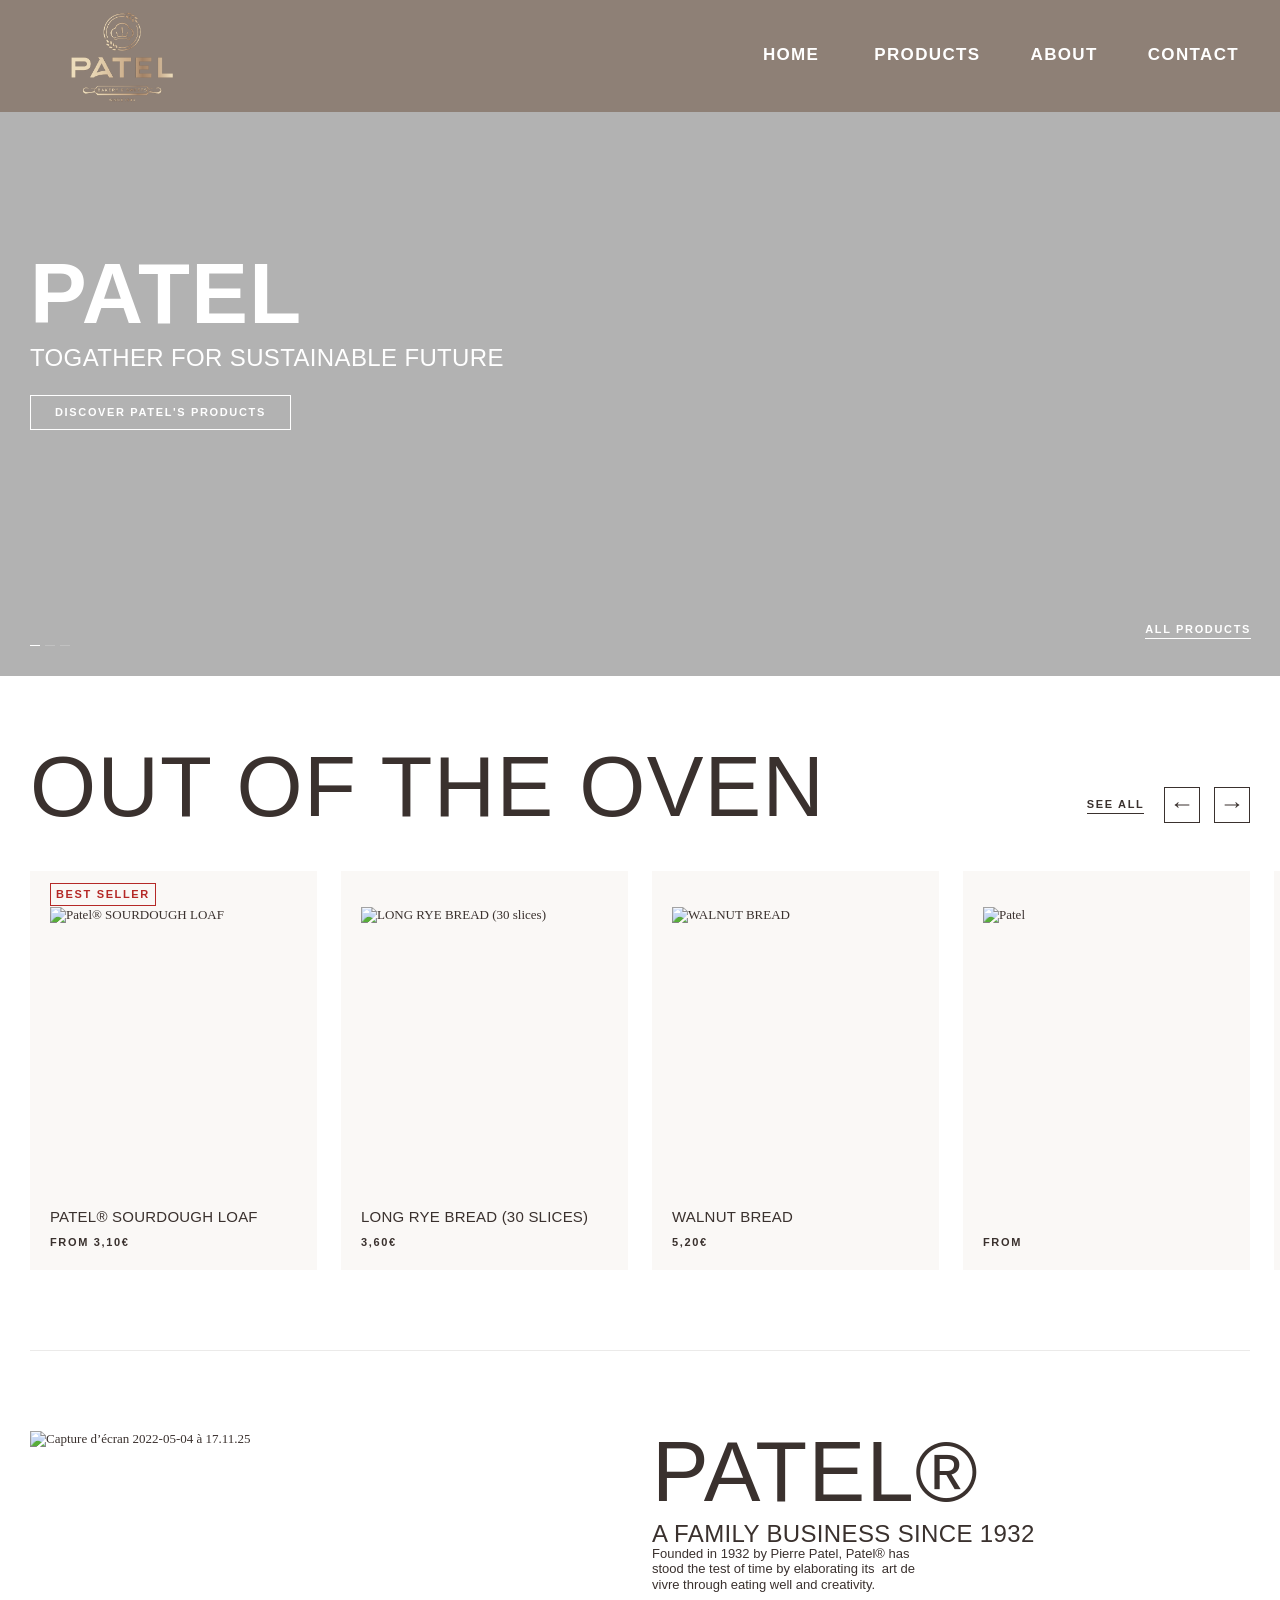
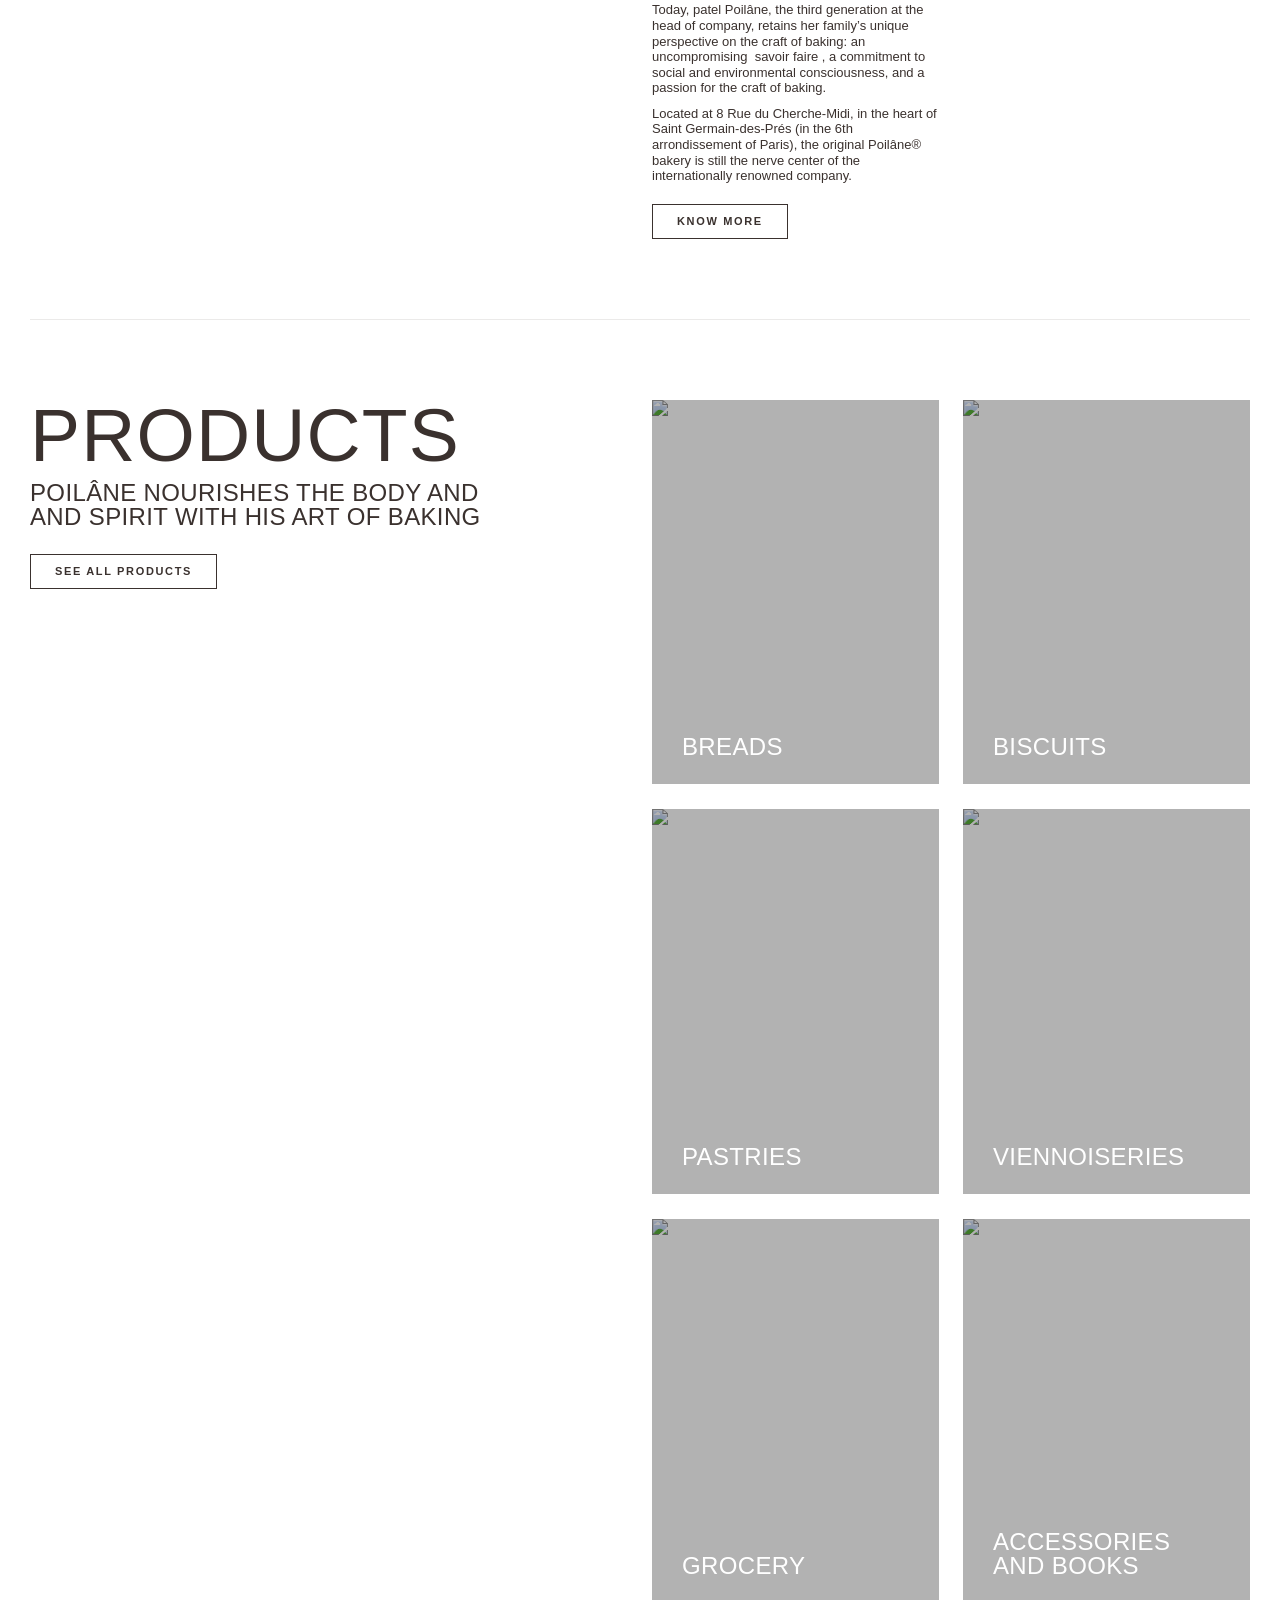
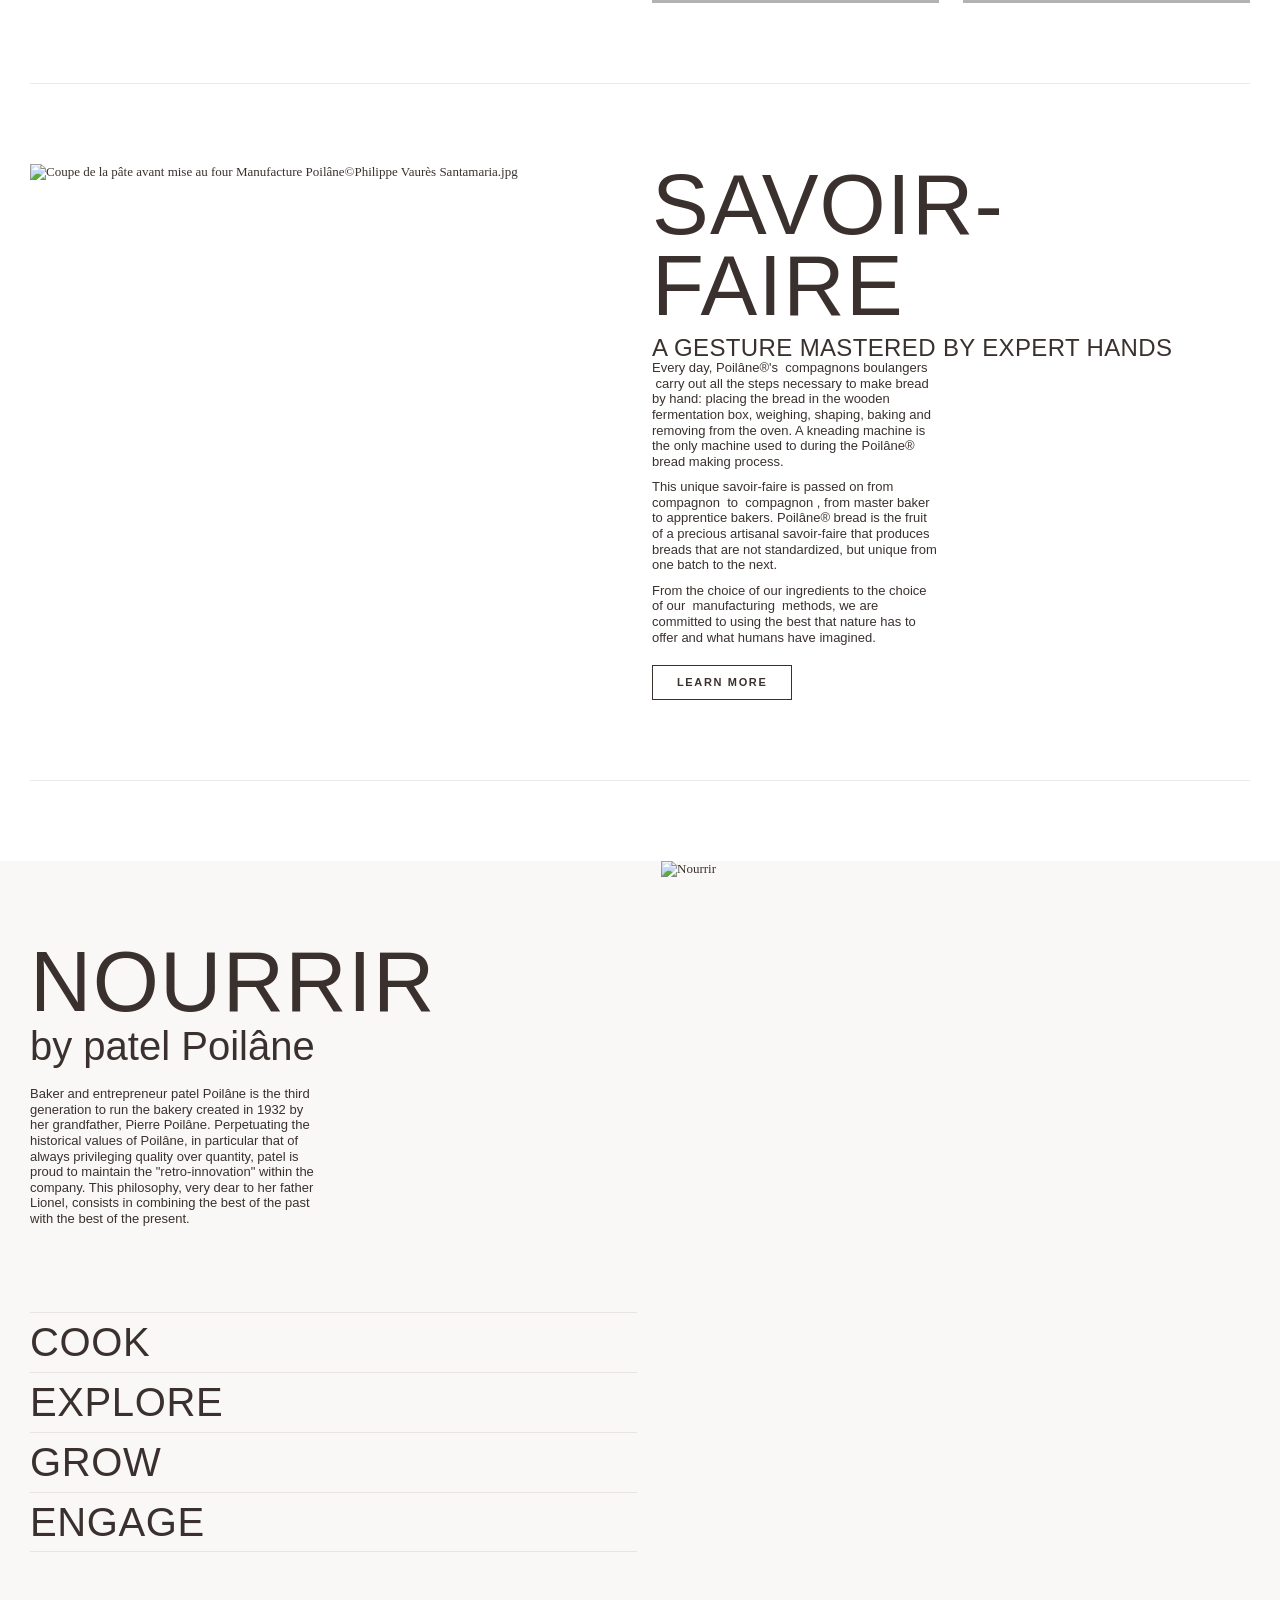
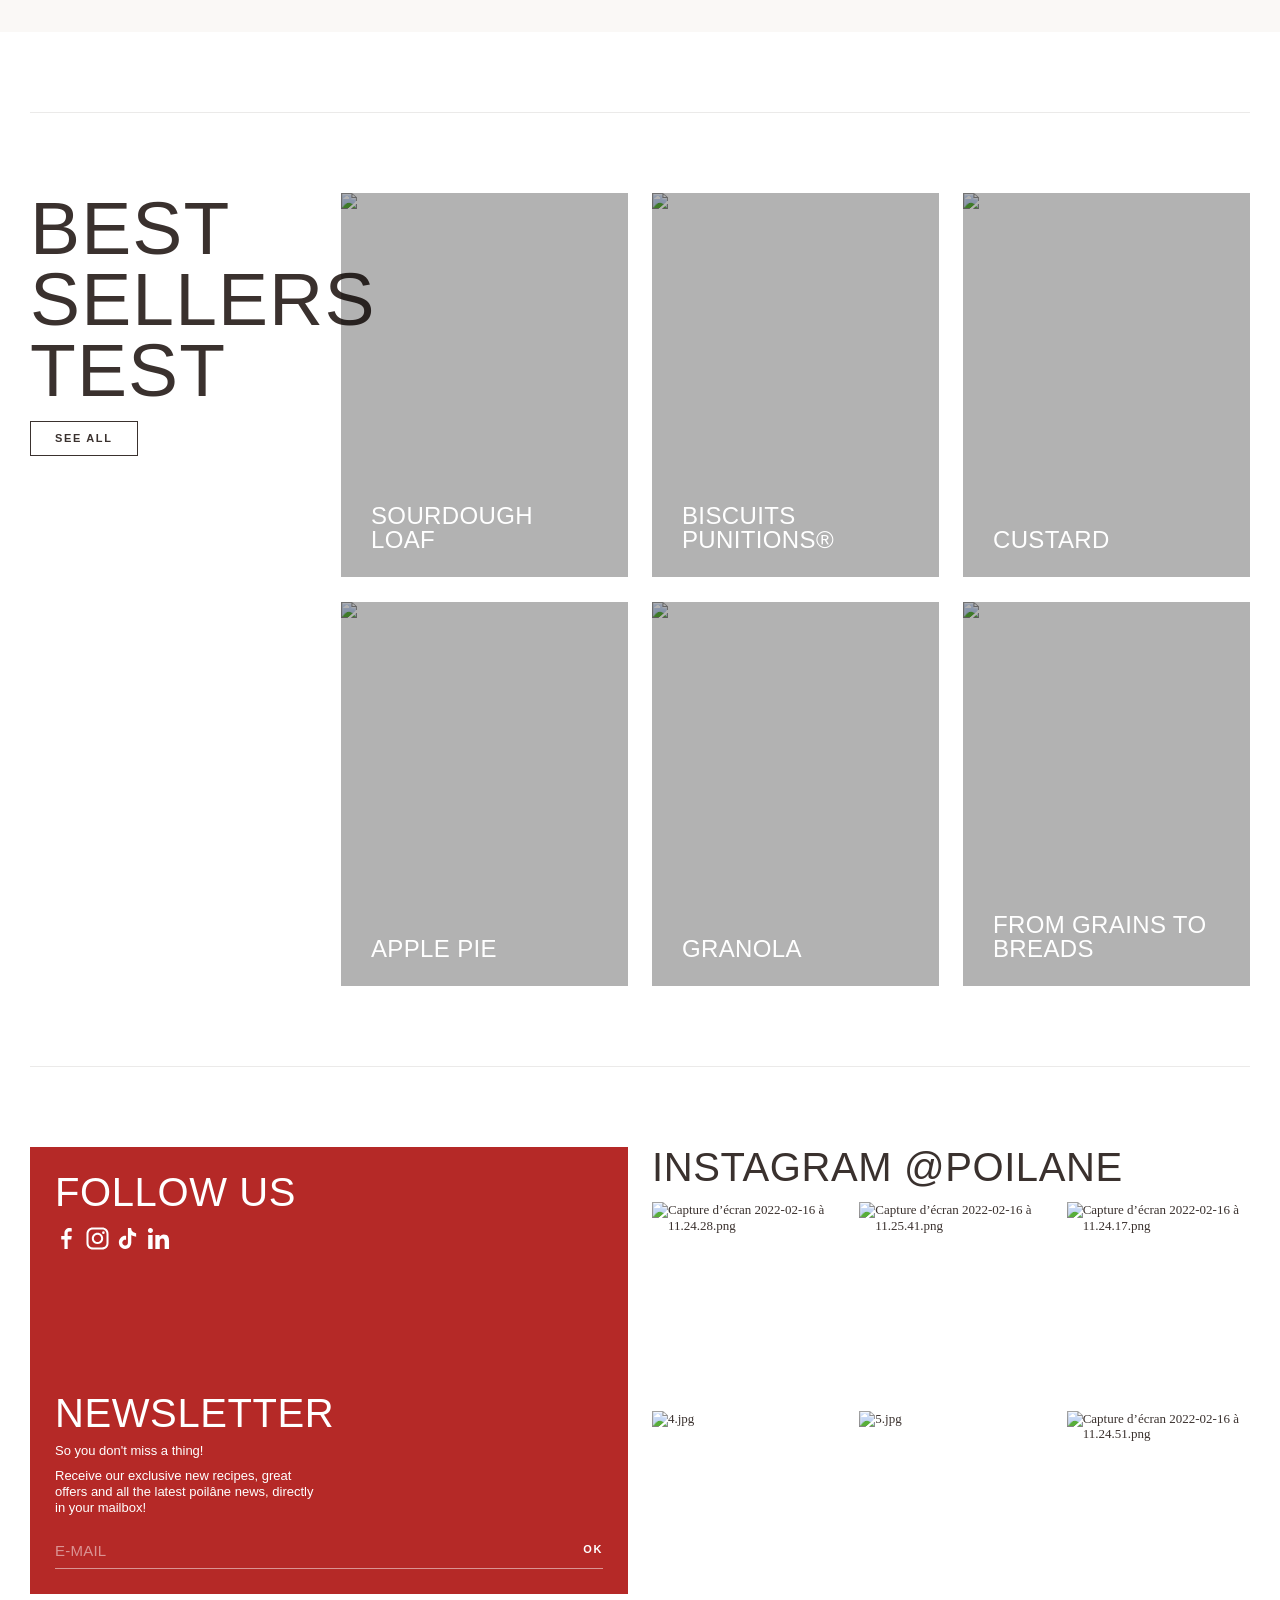
==== about.html @ 4c30ac98 "home page done" ====
<!doctype html>
<html class="no-js" lang="en">

<head>
    <meta charset="utf-8">
    <meta http-equiv="X-UA-Compatible" content="IE=edge">
    <!-- <meta name="viewport" content="width=device-width,initial-scale=1"> -->

    <link rel="icon" type="image/png"
        href="./assets/patel-favicon.png">


    <title>

        Sourdough bread artisan bakery Paris &ndash; patel</title>

    <!-- <meta name="description"
        content="Find all our sourdough breads in our patel artisan bakeries in Paris and London. Order online and have your bread delivered directly to your home."> -->



    <!-- <meta property="og:site_name" content="Poilâne"> -->
    <!-- <meta property="og:url" content="https://www.poilane.com/en"> -->
    <!-- <meta property="og:title" content="Sourdough bread artisan bakery Paris"> -->
    <!-- <meta property="og:type" content="website"> -->
    <!-- <meta property="og:description"
        content="Find all our sourdough breads in our Poilâne artisan bakeries in Paris and London. Order online and have your bread delivered directly to your home."> -->
    <!-- <meta name="twitter:card" content="summary_large_image"> -->
    <!-- <meta name="twitter:title" content="Sourdough bread artisan bakery Paris"> -->
    <!-- <meta name="twitter:description"
        content="Find all our sourdough breads in our Poilâne artisan bakeries in Paris and London. Order online and have your bread delivered directly to your home."> -->


    <script src="./cdn/shop/t/1/assets/global.js"
        defer="defer"></script>
    
    <!-- <meta name="facebook-domain-verification" content="grwms7bot8zxvbhrzqn1ilry46nimt"> -->
    <!-- <meta id="shopify-digital-wallet" name="shopify-digital-wallet" content="/61326229745/digital_wallets/dialog"> -->
    <script async="async" src="./checkouts/internal/preloads.js"></script>
    


    <style data-shopify>
        :root {
            --payment-terms-background-color: #FFFFFF;
            --page-width-margin: 0rem;
            --color-nav-fix: #ffffff;
        }
    </style>

    <link href="./cdn/shop/t/1/assets/base.css" rel="stylesheet"
        type="text/css" media="all" />
    <link rel="stylesheet"
        href="./cdn/shop/t/1/assets/component-predictive-search.css"
        media="print" onload="this.media='all'">
   

    <script src="./cdn/shop/t/1/assets/delay-scripts.js"></script>



    <script delay="./cdn/shop/t/1/assets/gtag-elevar.js"></script>
  


    <link rel="stylesheet" href="./cdn/shop/t/1/assets/theme.css">
   
</head>


<body class="template-index">
    <svg style="position: absolute; width: 0; height: 0; overflow: hidden" version="1.1"
        xmlns="http://www.w3.org/2000/svg" xmlns:xlink="http://www.w3.org/1999/xlink">

        <defs>
            {# logo #}
            <symbol id="icon-logo" viewBox="0 0 123 27.774">
                <path
                    d="M122.794 4.298c-.129-.321-.32-.613-.561-.859-.25-.252-.547-.451-.875-.586-.327-.134-.678-.202-1.031-.197-.364-.002-.724.068-1.061.207-.404.174-.76.446-1.036.791-.277.345-.465.754-.548 1.19-.084.436-.06.886.069 1.31.129.424.359.81.67 1.124.241.246.529.442.845.576.337.139.697.209 1.061.207.362.003.721-.068 1.056-.207.318-.134.607-.329.85-.576.241-.246.432-.538.561-.859.273-.679.273-1.44 0-2.121zm-.386 1.981c-.11.273-.272.521-.475.732-.202.214-.443.386-.71.505-.578.236-1.224.236-1.801 0-.269-.121-.511-.292-.716-.505-.2-.213-.36-.461-.47-.732-.227-.585-.227-1.234 0-1.819.11-.271.27-.52.47-.732.206-.211.448-.383.716-.505.287-.119.595-.179.905-.177v.01c.299-.005.596.051.872.167.277.116.526.287.734.505.203.211.365.46.475.732.234.583.234 1.235 0 1.819z" />
                <path
                    d="M121.048 5.445c.092-.042.177-.1.25-.172.076-.069.134-.156.17-.253.043-.114.063-.236.06-.359.008-.118-.01-.236-.051-.347-.042-.111-.106-.211-.189-.295-.22-.166-.492-.245-.766-.222h-1.165V6.93h.38l-.02-1.399h.64l.871 1.389h.445l-.921-1.389c.102-.017.201-.046.296-.086zm-.811-.227-.5.03V4.167h.695c.09-.008.18-.008.27 0 .083.011.163.039.235.081.068.043.125.102.166.172.046.079.069.171.065.263.007.109-.022.217-.08.308-.051.075-.125.132-.211.162-.094.037-.194.059-.295.066h-.345zM11.037 15.01c7.029 0 9.931-2.748 9.931-7.178S18.351.047 10.847.047c-2.021 0-4.073.111-6.074.111C3.172.158 1.296.123 0 .047v1.157c2.482.035 3.172.965 3.172 3.122v18.898c0 2.157-.67 3.081-3.172 3.122v1.157c3.077-.076 4.358-.116 5.578-.116 1.221 0 2.517.04 5.573.116v-1.157c-2.482-.04-3.172-.965-3.172-3.122v-8.33c.616.076 1.952.116 3.058.116zM7.965 1.355c.539-.115 1.09-.166 1.641-.152 4.968 0 6.379 4.163 6.379 7.017 0 3.743-2.066 5.319-5.503 5.319-.84-.011-1.678-.101-2.502-.268L7.965 1.355zM46.426 24.518V9.868c-2.142.996-4.383 1.759-6.684 2.278v1.233c.343-.131.704-.209 1.071-.232.996 0 1.261.475 1.261 1.516v9.871c0 1.233-.685 1.814-1.871 1.814h-.305v1.142c1.221-.035 3.167-.116 4.353-.116s3.132.081 4.353.116v-1.157h-.3c-1.187-.002-1.878-.583-1.878-1.815zM43.075 7.855c.488.204 1.025.257 1.542.152.518-.104.993-.361 1.367-.738.373-.377.628-.857.731-1.38.103-.523.051-1.065-.151-1.557-.202-.493-.543-.914-.982-1.211-.439-.297-.954-.456-1.482-.457v.005c-.352-.003-.701.065-1.026.2-.326.135-.622.333-.871.584s-.446.549-.58.878c-.134.329-.202.681-.2 1.036.001.533.158 1.054.452 1.497.294.442.712.787 1.2.991zM57.055 24.531V0c-2.151.839-4.396 1.409-6.684 1.697v1.152c.349-.096.709-.147 1.071-.152.991 0 1.261.465 1.261 1.581V24.53c0 1.233-.69 1.814-1.876 1.814h-.305v1.157c1.226-.035 3.177-.116 4.358-.116 1.181 0 3.132.081 4.353.116v-1.157h-.305c-1.187.001-1.873-.58-1.873-1.813zM97.357 24.613v-9.654c0-3.627-2.076-5.092-4.578-5.092-1.836 0-3.897.889-6.724 3.203V9.867c-2.142.995-4.383 1.758-6.684 2.278v1.233c.343-.131.704-.209 1.071-.232.991 0 1.261.475 1.261 1.516v9.871c0 1.233-.69 1.813-1.876 1.813h-.305v1.172c1.226-.035 3.177-.116 4.358-.116 1.181 0 3.132.081 4.353.116v-1.157h-.305c-1.186 0-1.871-.581-1.871-1.814V14.252c1.486-1.308 2.862-1.814 4.163-1.814 1.181 0 2.787.333 2.787 3.031v8.35c0 2.218-.56 2.526-2.562 2.526v1.157c1.126-.035 3.297-.116 4.628-.116s3.512.081 4.618.116v-1.157c-1.453.001-2.334-.348-2.334-1.732zM109.761 9.852c-4.507 0-9.05 2.819-9.05 9.336 0 4.496 2.827 8.588 9.05 8.588 2.637 0 4.813-.465 6.76-1.778l-.211-3.031c-1.566 2.506-3.247 3.314-4.968 3.314-2.481 0-5.918-2.39-5.958-8.057h11.252c0-6.483-3.933-8.372-6.875-8.372zm-4.352 7.239c.04-3.132.5-6.062 3.477-6.062 2.712 0 3.132 2.4 3.132 6.062h-6.609zM69.453 5.595c1.536 1.359 3.328 2.39 5.268 3.031l.535-1.01c-2.061-1.349-2.942-2.854-3.892-5.092-.65.076-1.456.157-1.911.157-.455 0-1.301-.081-1.951-.157-.956 2.238-1.831 3.743-3.857 5.092l.5 1.01c1.947-.654 3.749-1.684 5.308-3.031zM75.792 24.53V15.124c.019-.688-.1-1.372-.349-2.012-.25-.64-.625-1.223-1.103-1.713s-1.049-.878-1.679-1.14c-.63-.262-1.306-.392-1.987-.384-3.857 0-8.82 2.122-8.82 5.092-.016.722.198 1.43.61 2.021l4.278-1.738c-.291-.563-.473-1.177-.535-1.809 0-1.546 1.146-1.93 2.251-1.93 1.416 0 2.977.808 2.977 3.031v3.587c-6.869.849-9.966 2.394-9.966 5.749 0 1.787 1.794 3.692 3.884 3.896h.785c1.991-.19 3.899-.905 5.526-2.087l.085-.035.47 1.798h1.396c1.186 0 3.132.081 4.353.116V26.41l-.305-.066c-1.185 0-1.871-.581-1.871-1.814zm-7.024 1.006c-1.646 0-2.642-1.081-2.642-2.814s2.001-3.284 5.308-3.627v4.162c0 .541.045 1.122.08 1.47-.808.554-1.769.837-2.746.809zM29.005 9.875c-4.503 0-9.055 2.819-9.055 9.336 0 3.896 2.681 8.312 8.536 8.564h1.058c5.425-.25 8.512-4.212 8.512-8.564-.001-6.517-4.543-9.336-9.051-9.336zm0 16.671c-3.392 0-4.343-3.571-4.343-7.84s.951-7.613 4.343-7.613 4.338 3.344 4.338 7.613c-.001 4.268-.951 7.84-4.338 7.84z" />
            </symbol>
            {# UI #}
            <symbol id="icon-caret-down" viewBox="0 0 24 24">
                <title>Caret Down</title>
                <path d="M12.612 17.849 23 6.802 21.776 5.5 12 15.896 2.224 5.5 1 6.802l10.388 11.047.612.651z" />
            </symbol>
            <symbol id="icon-caret-right" viewBox="0 0 13.714 24">
                <title>Caret Right</title>
                <path d="M12.357 11.388 1.969 1 .745 2.224 10.521 12 .745 21.776 1.969 23l10.388-10.388.612-.612z" />
            </symbol>
            <symbol id="icon-caret-left" viewBox="0 0 13.714 24">
                <title>Caret Left</title>
                <path
                    d="M12.857 2.224 11.655 1 1.458 11.388.857 12l.601.612.601-.612-.601.612L11.655 23l1.202-1.224L3.261 12z" />
            </symbol>
            <symbol id="icon-plus" viewBox="0 0 24 24">
                <title>Plus</title>
                <path d="M13.5 10.5V1h-3v9.5H1v3h9.5V23h3v-9.5H23v-3z"></path>
            </symbol>
            <symbol id="icon-cross" viewBox="0 0 24 24">
                <title>Cross</title>
                <path
                    d="M22.45 2.64L20.71 1 12 10.25 3.3 1 1.54 2.64l8.8 9.36-8.8 9.36L3.29 23 12 13.75 20.7 23l1.75-1.64-8.8-9.36z">
                </path>
            </symbol>
            <symbol id="icon-arrow-left" viewBox="0 0 24 10">
                <title>Arrow left</title>
                <path
                    d="M5.048 5.717c.69.756 1.41 1.85 2.16 3.283H5.901C4.364 7.333 2.73 6.1 1 5.3v-.6C2.73 3.9 4.364 2.667 5.901 1h1.307c-.75 1.433-1.47 2.528-2.16 3.283H23v1.433H5.048z" />
            </symbol>
            <symbol id="icon-arrow-right" viewBox="0 0 24 10">
                <title>Arrow right</title>
                <path
                    d="M18.952 4.283c-.69-.756-1.41-1.85-2.16-3.283h1.30C19.636 2.667 21.27 3.9 23 4.7v.6c-1.73.8-3.364 2.033-4.901 3.7h-1.307c.75-1.433 1.47-2.528 2.16-3.283H1V4.283h17.952z" />
            </symbol>

            {# Media #}
            <symbol id="icon-play" viewBox="0 0 24 24">
                <title>Play</title>
                <path d="M2.5 1l19 11-19 11V1z" />
            </symbol>
            <symbol id="icon-pause" viewBox="0 0 24 24">
                <title>pause</title>
                <path d="M15.7 1h3.6v22h-3.6V1zm-11 0h3.6v22H4.7V1z" />
            </symbol>

            {# Socials #}
            <symbol id="icon-facebook" viewBox="0 0 13 24">
                <title>facebook</title>
                <path fill-rule="evenodd" clip-rule="evenodd"
                    d="M4.36 23V12.921H1V9.278h3.364V6.475c-.008-.746.123-1.486.385-2.174.262-.687.649-1.307 1.138-1.82.488-.513 1.067-.909 1.7-1.161.633-.253 1.306-.357 1.976-.307.802-.006 1.602.063 2.394.205v3.471H9.568c-.247-.06-.503-.05-.746.029-.243.078-.464.222-.644.419-.18.197-.313.44-.387.709-.075.268-.088.552-.038.827v2.605H12l-.554 3.643H7.749V23H4.356h.004z" />
            </symbol>
            <symbol id="icon-instagram" viewBox="0 0 24 24">
                <title>Instagram</title>
                <path
                    d="M12 6.018c-3.263 0-5.917 2.654-5.917 5.917S8.737 17.852 12 17.852s5.917-2.654 5.917-5.917S15.263 6.018 12 6.018zm0 9.717c-2.095 0-3.8-1.705-3.8-3.8s1.705-3.8 3.8-3.8 3.8 1.705 3.8 3.8-1.705 3.8-3.8 3.8z" />
                <circle cx="18.14" cy="5.873" r="1.344" />
                <path
                    d="M21.646 2.383C20.423 1.151 18.739.5 16.776.5H7.224C3.202.5.5 3.202.5 7.224v9.498c0 2.011.67 3.723 1.936 4.953C3.666 22.869 5.34 23.5 7.277 23.5h9.445c1.974 0 3.663-.629 4.882-1.82 1.24-1.211 1.895-2.907 1.895-4.904V7.224c.001-1.945-.64-3.619-1.853-4.841zm-.263 14.393c0 1.414-.435 2.586-1.257 3.389-.816.797-1.993 1.218-3.403 1.218H7.277c-1.376 0-2.54-.424-3.367-1.227-.846-.821-1.294-2.009-1.294-3.434V7.224c0-1.404.429-2.573 1.24-3.379.808-.803 1.972-1.228 3.367-1.228h9.551c1.387 0 2.551.435 3.367 1.257.811.817 1.24 1.976 1.24 3.35v9.552z" />
            </symbol>
            <symbol id="icon-linkedin" viewBox="0 0 24 24">
                <title>Linkedin</title>
                <path fill-rule="evenodd" clip-rule="evenodd"
                    d="M5.849 22.983H1.252V8.292H5.85v14.691zM3.551 6.282c-.514-.012-1.012-.177-1.433-.474-.421-.298-.747-.715-.935-1.2-.189-.485-.233-1.015-.126-1.525.107-.51.36-.976.726-1.341.367-.365.832-.611 1.336-.709.504-.098 1.026-.042 1.499.16.473.202.877.541 1.161.975.284.434.436.944.436 1.465-.004.352-.076.699-.212 1.022-.136.323-.333.615-.581.861-.247.245-.54.439-.861.569-.321.13-.665.195-1.01.19v.007zM23 22.983h-4.58v-7.145c0-1.703-.037-3.891-2.372-3.891-2.39 0-2.755 1.853-2.755 3.773v7.267H8.714V8.296h4.397v2.005h.055c.45-.753 1.09-1.37 1.853-1.787.764-.417 1.623-.619 2.489-.585 4.634 0 5.492 3.043 5.492 6.999v8.059-.004z" />
            </symbol>
            <symbol id="icon-tiktok" viewBox="0 0 20 24">
                <title>tiktok</title>
                <path
                    d="M10.453 1.002c1.133-.017 2.254-.004 3.379-.017.069 1.405.542 2.832 1.509 3.824.968 1.018 2.332 1.482 3.659 1.641v3.691c-1.246-.043-2.497-.318-3.626-.889-.494-.236-.951-.541-1.4-.851-.004 2.677.012 5.354-.016 8.022-.069 1.28-.465 2.557-1.17 3.614-1.129 1.757-3.088 2.905-5.103 2.939-1.234.073-2.468-.284-3.521-.941-1.74-1.091-2.966-3.094-3.144-5.238-.02-.46-.028-.915-.012-1.362.161-1.765.961-3.394 2.23-4.546 1.429-1.324 3.432-1.951 5.31-1.581.016 1.358-.032 2.716-.032 4.073-.858-.292-1.857-.211-2.606.339-.547.383-.961.946-1.178 1.603-.178.464-.125.98-.117 1.474.206 1.504 1.566 2.767 3.023 2.634.963-.013 1.89-.606 2.392-1.474.162-.305.344-.614.356-.975.085-1.641.053-3.274.061-4.911-.002-3.7-.018-7.382.006-11.069z" />
            </symbol>
            <symbol id="icon-estampille" viewBox="0 0 186 187" style="max-width: 150px">
                <title>Estampille</title>
                <path fill="#BC2F2C"
                    d="m2.793 117.476-.977-4.755c-.419-1.818.279-3.217 1.955-3.497 1.117-.279 1.815.28 2.234.84 0-.979.698-2.238 2.234-2.518 1.676-.279 3.072.839 3.491 2.937l.977 5.035-9.914 1.958zm3.073-5.175c-.14-.839-.698-1.258-1.396-1.119-.698.14-.977.7-.838 1.539l.559 2.377 2.234-.419-.559-2.378zm4.328-1.119c-.14-.979-.838-1.538-1.676-1.398-.838.14-1.257.839-.977 1.958l.559 2.657 2.653-.559-.559-2.658zM5.446 101.672C2.514 101.811 0 99.574 0 96.497s2.234-5.314 5.167-5.454c2.932 0 5.306 2.098 5.446 5.174.139 3.217-2.235 5.455-5.167 5.455zm-.14-8.391c-1.955 0-3.351 1.398-3.351 3.216 0 1.818 1.536 3.077 3.351 3.077 1.955 0 3.351-1.398 3.351-3.216.001-1.819-1.535-3.077-3.351-3.077zM6.562 84.47l-5.865-.979.419-2.098 5.865 1.119c1.676.28 2.653-.559 2.793-1.818.279-1.259-.419-2.378-2.095-2.657l-5.865-1.119.419-2.098 5.865.979c2.932.559 4.189 2.657 3.77 5.174-.418 2.378-2.373 4.056-5.306 3.497zM4.189 67.266l.698-1.958 7.959 2.657 1.676-4.895 1.815.559-2.374 6.993-9.774-3.356zM11.031 50.627l.977-1.818 11.171.979-1.117 1.958-2.514-.14-2.095 3.776 1.536 1.958-1.117 1.958-6.841-8.671zm6.703.699-3.77-.42 2.374 3.077 1.396-2.657zM18.293 39.02l1.117-1.398h8.239l-5.027-4.056 1.257-1.538 7.959 6.293-1.117 1.399h-8.378l5.167 4.056-1.257 1.678-7.96-6.434zM32.536 30.067c-2.095-2.377-1.676-5.594.698-7.692.977-.839 1.815-1.259 2.793-1.398l1.396 1.538c-1.117.14-2.095.559-2.793 1.259-1.536 1.399-1.815 3.356-.419 4.895 1.396 1.538 3.351 1.538 4.748.28.559-.559.978-1.119 1.117-1.818l-2.374-2.517 1.536-1.399 2.932 3.356c0 1.119-.698 2.797-2.095 3.916-2.233 2.097-5.444 1.957-7.539-.42zM42.869 15.384l6.424-3.916.977 1.678-4.608 2.797.978 1.678 3.77-2.238.978 1.538-3.77 2.238 1.396 2.238 4.748-2.937.977 1.678-6.563 4.056-5.307-8.81zM55.996 8.111l4.468-1.818c1.955-.699 3.77 0 4.329 1.678.559 1.259.14 2.517-.978 3.356l4.608 2.937-2.234.839-4.329-2.797-1.676.699 1.536 3.916-1.955.839-3.769-9.649zm5.865 2.377c.977-.42 1.257-.979.977-1.678-.279-.699-.977-.979-1.815-.559l-2.374.839.977 2.377 2.235-.979zM71.355 2.798l2.095-.559 2.513 9.929-2.095.559-2.513-9.929zM81.131.839 88.532 0l.14 1.818-5.306.559.279 1.958 4.329-.42.14 1.818-4.329.559.279 2.657 5.446-.559.14 1.818-7.541.839L81.131.839zM105.01.281l4.468.699c2.234.28 3.352 1.818 3.072 3.636-.279 1.818-1.815 2.657-3.91 2.377l-2.374-.28-.558 4.056-2.095-.28L105.01.281zm3.63 4.895c.978.14 1.676-.14 1.816-.979.139-.839-.419-1.398-1.397-1.538l-2.234-.28-.419 2.517 2.234.28zM118.274 7.832c.978-2.797 3.771-4.335 6.703-3.356 2.932.979 4.329 3.916 3.351 6.713-.977 2.797-3.77 4.335-6.702 3.356-2.933-.98-4.189-3.916-3.352-6.713zm8.099 2.657c.559-1.818-.279-3.636-1.955-4.195-1.675-.559-3.491.42-4.049 2.238-.559 1.818.279 3.636 1.955 4.195 1.676.559 3.351-.42 4.049-2.238zM136.847 9.512l1.816.979-4.469 9.09-1.815-.979 4.468-9.09zM145.505 14.266l1.675 1.119-4.608 6.992 4.329 2.937-1.117 1.538-6.005-4.056 5.726-8.53zM159.888 25.172l1.396 1.398-3.91 10.489-1.675-1.538.838-2.377-3.072-2.937-2.374.979-1.536-1.538 10.333-4.476zm-2.514 6.293 1.397-3.636-3.491 1.538 2.094 2.098zm4.469-8.391 1.396 1.399-.139 2.797-1.257-1.259v-1.538l-1.396.14-1.257-1.259 2.653-.28zM169.103 35.102l1.117 1.398-2.234 7.971 5.306-3.916 1.257 1.678-8.239 6.014-.977-1.398 2.234-8.111-5.306 3.916-1.257-1.678 8.099-5.874zM178.6 49.367l3.351 6.713-1.675.839-2.374-4.895-1.816.839 1.955 3.916-1.675.839-1.955-3.916-2.374 1.119 2.513 5.035-1.675.839-3.352-6.853 9.077-4.475zM24.716 140.688l1.676 2.377c.838 1.259.698 2.377-.279 3.077-.977.699-2.234.419-3.072-.839l-.838-1.259-2.234 1.538-.838-1.119 5.585-3.775zm-.837 4.055c.419.56.838.699 1.257.42.419-.28.419-.839.14-1.399l-.838-1.258-1.396.978.837 1.259zM30.861 148.941l.838.979-3.351 6.713-.978-1.119.698-1.538-1.815-2.238-1.676.56-.978-1.119 7.262-2.238zm-2.095 3.916 1.117-2.237-2.374.839 1.257 1.398zM36.027 154.535l.978.979-4.748 4.895-.978-.979 4.748-4.895zM39.797 158.168l.978.699v5.594l2.793-3.356 1.117.839-4.329 5.314-.838-.699v-5.594l-2.793 3.356-1.117-.839 4.189-5.314zM43.848 169.22l.838-1.259c.14.699.838 1.678 1.676 2.098.559.42 1.257.559 1.536 0 .279-.559-.14-.979-.698-1.678-.838-.979-1.536-1.818-.838-2.937.698-.979 1.815-1.119 3.212-.28.698.56 1.257 1.119 1.536 1.678l-.698 1.119c-.279-.559-.838-1.258-1.536-1.678s-1.117-.42-1.396 0c-.279.42.279.839.838 1.678.698.839 1.396 1.818.698 2.937-.698 1.119-2.095 1.119-3.351.28-.84-.42-1.538-1.259-1.817-1.958zM57.672 174.113l2.793 1.259-.558 1.119-2.793-1.259.558-1.119zM70.239 175.23l3.072.84c1.117.279 1.815 1.118 1.536 2.237-.14.699-.698.979-1.117 1.119.559.28 1.117 1.119.838 2.098-.279 1.118-1.396 1.678-2.793 1.258l-3.351-.979 1.815-6.573zm1.536 6.294c.698.14 1.117 0 1.257-.56.14-.559-.14-.979-.838-1.118l-1.676-.42-.419 1.678 1.676.42zm.698-2.937c.559.14.978 0 1.117-.42.14-.419-.14-.839-.698-.979l-1.536-.419-.419 1.398 1.536.42zM79.315 177.609l1.396.28-1.257 6.713-1.396-.28 1.257-6.713zM83.645 184.46l.14-1.398c.419.559 1.536 1.119 2.374 1.119.698 0 1.396-.14 1.396-.7 0-.559-.558-.699-1.396-1.118-1.117-.42-2.234-.979-2.095-2.238.14-1.259 1.117-1.818 2.793-1.678.838.14 1.676.419 2.095.839l-.14 1.398c-.559-.419-1.257-.839-2.095-.839-.838-.14-1.117.14-1.257.56 0 .559.698.699 1.536.979 1.117.419 2.095.979 1.955 2.377-.14 1.259-1.396 1.958-2.932 1.818-.978-.14-1.816-.559-2.374-1.119zM92.58 182.504c0-2.098 1.536-3.496 3.631-3.496.698 0 1.257.14 1.815.419v1.399c-.559-.28-.978-.56-1.815-.56-1.257 0-2.234.979-2.234 2.238s.977 2.238 2.374 2.238c.698 0 1.257-.14 1.815-.56v1.399c-.559.279-1.257.559-1.955.559-1.955-.14-3.631-1.678-3.631-3.636zM102.077 182.783l-.419-3.916 1.397-.14.419 3.916c.139 1.119.837 1.539 1.675 1.399.838-.14 1.397-.7 1.397-1.818l-.419-3.916 1.396-.14.419 3.916c.279 1.958-.977 3.076-2.514 3.356-1.815.14-3.211-.699-3.351-2.657zM111.014 177.467l1.396-.279 1.396 6.712-1.396.28-1.396-6.713zM121.207 174.812l.279 1.259-2.095.56 1.536 5.314-1.396.419-1.536-5.314-2.095.559-.279-1.258 5.586-1.539zM126.373 179.706l-.559-1.399c.698.28 1.816.28 2.653-.139.699-.28 1.118-.7.978-1.259-.279-.559-.838-.42-1.815-.28-1.257.14-2.374.14-2.933-1.119-.419-1.118.14-2.237 1.676-2.797.838-.279 1.675-.419 2.234-.279l.559 1.258c-.699-.139-1.536-.139-2.235.28-.837.28-.977.699-.837 1.119.139.419.837.28 1.815.14 1.117-.14 2.374 0 2.793 1.119.558 1.258-.28 2.377-1.676 2.936-.838.42-1.815.56-2.653.42zM138.383 171.034l2.513-1.538.559 1.119-2.514 1.538-.558-1.119zM146.621 161.525l2.234-1.818c1.117-.979 2.374-.839 3.072.14.699.979.559 2.098-.558 3.077l-1.257.979 1.676 2.097-1.117.839-4.05-5.314zm4.05.42c.558-.42.698-.979.279-1.399-.419-.419-.838-.419-1.396 0l-1.118.979 1.118 1.259 1.117-.839zM152.906 153.276l.978-.979 1.815.14-.838.839h-.977l.139.979-.837.839-.28-1.818zm1.397 1.398.977-.979 6.842 2.797-.977 1.119-1.536-.699-1.955 2.098.698 1.538-.977.979-3.072-6.853zm4.049 1.679-2.374-.979.978 2.377 1.396-1.398zM162.121 145.863l.977.839-1.396 1.679 4.329 3.496-.838 1.119-4.329-3.497-1.396 1.679-.978-.84 3.631-4.475zM164.076 143.068l.838-1.119 5.586 3.776-.838 1.119-5.586-3.776zM172.176 141.946l-1.257-.7c.698-.279 1.536-.979 2.095-1.678.279-.559.419-1.258 0-1.538-.559-.28-.978.14-1.536.839-.838.839-1.676 1.678-2.933.979-1.117-.56-1.256-1.818-.418-3.217.418-.839 1.117-1.258 1.536-1.678l1.117.699c-.559.28-1.257.839-1.676 1.539-.419.699-.279 1.119 0 1.398.419.28.838-.279 1.536-.979.838-.839 1.815-1.398 2.932-.839 1.118.699 1.257 2.098.559 3.357-.559.839-1.257 1.538-1.955 1.818zM176.505 133.975l-1.396-.56c.698-.28 1.396-1.119 1.815-1.958.28-.559.28-1.258-.139-1.538-.559-.28-.838.28-1.536.979-.838.979-1.536 1.818-2.793 1.258-1.117-.559-1.397-1.678-.698-3.076.419-.839.977-1.399 1.396-1.818l1.257.559a5.049 5.049 0 0 0-1.536 1.818c-.28.699-.14 1.119.139 1.399.419.14.838-.42 1.536-1.119.838-.839 1.676-1.678 2.793-1.119 1.257.559 1.397 1.958.838 3.356-.279.7-.977 1.399-1.676 1.819zM174.27 123.349l1.536-4.755 1.256.419-1.117 3.357 1.257.419.838-2.797 1.117.42-.838 2.797 1.676.559 1.117-3.496 1.257.419-1.536 4.895-6.563-2.237zM176.645 115.237l.698-3.077c.279-1.398 1.256-2.098 2.513-1.818.838.14 1.536.839 1.536 1.818l3.212-1.398-.279 1.538-3.072 1.398-.28 1.119 2.654.56-.28 1.398-6.702-1.538zm3.491-2.378c.139-.559-.14-1.118-.559-1.118-.559-.14-.838.139-.978.839l-.418 1.678 1.675.28.28-1.679zM178.459 106.008l.14-1.399 6.702.839-.139 1.399-6.703-.839zM179.018 100.691l.139-5.035h1.257l-.14 3.636h1.257l.14-2.937h1.257l-.14 2.937h1.676l.139-3.636h1.257l-.14 5.035h-6.702zM185.441 92.162l-1.396.14c.419-.559.837-1.678.698-2.517 0-.699-.279-1.259-.838-1.259s-.698.699-.838 1.538c-.279 1.259-.558 2.377-1.955 2.377-1.257.14-1.955-.839-2.094-2.517 0-.979.139-1.678.419-2.238l1.396-.14c-.279.559-.559 1.398-.559 2.238 0 .839.419 1.119.699 1.119.558 0 .558-.699.837-1.678.28-1.119.699-2.238 1.955-2.238 1.257-.14 2.235 1.119 2.235 2.517 0 .979-.14 1.958-.559 2.658zM52.783 82.371l4.05-1.398.279.979-2.932.978.419 1.119 2.234-.699.279.979-2.234.699.838 2.377-1.117.42-1.816-5.454zM60.324 79.853l1.117-.42 4.189 4.755-1.257.42-.977-1.119-2.374.839-.14 1.398-1.117.42.559-6.293zm2.514 2.937-1.396-1.678-.14 2.238 1.536-.56zM66.049 78.037l2.514-.839c.978-.28 1.815-.14 2.095.839.14.559 0 1.119-.279 1.259.559 0 1.257.28 1.536 1.119.279.979-.279 1.818-1.396 2.238l-2.793.979-1.677-5.595zm3.211 1.258c.419-.14.698-.42.559-.839-.14-.42-.419-.559-.978-.42l-1.257.42.419 1.259 1.257-.42zm.838 2.378c.559-.14.838-.559.698-.979-.14-.42-.559-.559-1.117-.42l-1.396.42.419 1.398 1.396-.419zM73.311 75.521l2.514-.839c1.117-.42 2.095 0 2.374.979.279.699 0 1.398-.559 1.958l2.514 1.818-1.257.42-2.374-1.678-.978.28.698 2.238-1.117.42-1.815-5.596zm3.211 1.538c.559-.14.698-.559.559-.979-.14-.42-.559-.559-.978-.42l-1.396.42.419 1.398 1.396-.419zM80.572 73.142l1.117-.419 1.815 5.454-1.117.419-1.815-5.454zM85.18 74.54c-.559-1.678.279-3.216 1.955-3.776.559-.14 1.117-.28 1.536-.14l.419 1.119c-.419-.14-.978-.14-1.536 0-.978.28-1.536 1.398-1.257 2.377.419 1.119 1.396 1.538 2.513 1.119.559-.14.977-.42 1.396-.979l.419 1.119c-.279.42-.838.699-1.396.979-1.815.699-3.49-.14-4.049-1.818zM93.279 68.806l1.117-.42 4.189 4.755-1.257.42-.977-1.119-2.374.839-.14 1.398-1.117.42.559-6.293zm2.374 2.937-1.396-1.678-.14 2.238 1.536-.56zM102.356 65.73l.279.979-1.675.559 1.536 4.475-1.117.42-1.536-4.475-1.676.559-.419-.979 4.608-1.538zM104.869 65.029l1.117-.42 1.816 5.454-1.118.42-1.815-5.454zM109.478 66.429c-.558-1.538.28-3.216 1.816-3.776 1.675-.559 3.211.28 3.77 1.958.558 1.538-.279 3.216-1.815 3.776-1.536.559-3.212-.42-3.771-1.958zm4.608-1.538c-.279-.979-1.396-1.538-2.234-1.259-.977.28-1.396 1.259-1.117 2.377.279.979 1.396 1.538 2.234 1.259.978-.28 1.397-1.259 1.117-2.377zM116.879 60.975l.977-.28 3.91 2.517-1.117-3.496 1.117-.419 1.816 5.454-.978.28-3.91-2.657 1.117 3.496-1.117.559-1.815-5.454zM66.887 88.804l-.977.28-1.536-.699 1.396-.42 1.117.839zm-.838.839 1.117-.419 4.189 4.755-1.257.42-.978-1.119-2.374.839-.14 1.398-1.117.42.56-6.294zm2.374 2.797-1.396-1.678-.14 2.238 1.536-.56zM75.266 86.564l1.117-.42 1.536 4.475 2.793-.979.279.979-3.91 1.259-1.815-5.314zM83.504 83.767l1.117-.419 4.189 4.755-1.257.42-.978-1.119-2.374.839-.14 1.398-1.117.42.56-6.294zm2.374 2.797-1.396-1.678-.14 2.238 1.536-.56zM92.721 80.692l1.117-.42 2.374 1.678.838-2.797 1.117-.42 1.815 5.454-1.117.42-1.257-3.776-.698 2.239-.559.28-1.815-1.399 1.257 3.776-1.117.42-1.955-5.455zM102.773 77.197l1.118-.42 4.189 4.755-1.257.42-.978-1.119-2.373.839-.14 1.399-1.117.419.558-6.293zm2.514 2.937-1.396-1.678-.14 2.238 1.536-.56zM108.498 75.377l1.117-.42 1.815 5.454-1.117.42-1.815-5.454zM112.549 73.979l.977-.28 3.91 2.517-1.257-3.496 1.118-.42 1.815 5.454-.978.28-3.909-2.657 1.117 3.496-1.117.42-1.676-5.314zM52.783 120.832l-1.117-3.216 1.117-.42 1.117 3.217c.279.839.978 1.118 1.676.839.698-.28 1.117-.839.838-1.678l-1.117-3.217 1.117-.419 1.117 3.216c.559 1.538-.279 2.797-1.536 3.217-1.397.559-2.793 0-3.212-1.539zM59.066 115.237l.978-.28 3.91 2.517-1.117-3.496 1.117-.419 1.815 5.454-.977.279-3.91-2.657 1.117 3.497-1.117.419-1.816-5.314zM71.634 116.496l-.419-1.119c.559.28 1.536.28 2.234 0 .558-.14.977-.559.838-.979-.14-.419-.698-.419-1.536-.419-.978 0-1.955 0-2.374-1.119-.279-.979.279-1.818 1.536-2.238a3.21 3.21 0 0 1 1.955-.14l.419 1.119a3.195 3.195 0 0 0-1.955.14c-.698.28-.838.56-.698.839.14.42.698.28 1.536.28.978 0 1.955.14 2.374 1.119.419 1.119-.419 1.958-1.536 2.377-.838.28-1.676.42-2.374.14zM78.617 108.662l1.117-.42 4.189 4.755-1.257.42-.978-1.119-2.374.839-.14 1.398-1.117.42.56-6.293zm2.374 2.797-1.396-1.678-.14 2.237 1.536-.559zM82.945 107.126l1.257-.42 2.932 3.357.279-4.475 1.257-.42-.419 6.293-1.117.42-4.189-4.755zM91.324 107.406c-.558-1.539.279-3.217 1.815-3.776 1.676-.56 3.212.279 3.77 1.958.559 1.538-.279 3.216-1.815 3.775-1.675.56-3.351-.419-3.77-1.957zm4.469-1.539c-.279-.979-1.257-1.538-2.234-1.258-.977.279-1.396 1.258-1.117 2.377a1.745 1.745 0 0 0 2.234 1.259c.977-.28 1.535-1.259 1.117-2.378zM98.725 101.951l1.117-.42 1.815 5.454-1.117.42-1.815-5.454zM102.635 100.552l2.513-.839c1.117-.42 2.095 0 2.374.979.279.699 0 1.398-.558 1.958l2.513 1.818-1.396.419-2.374-1.678-.838.28.698 2.237-1.117.42-1.815-5.594zm3.211 1.538c.559-.14.699-.559.559-.979-.14-.419-.559-.559-.977-.419l-1.397.419.419 1.399 1.396-.42zM111.014 100.831l2.374-.839.279.979-2.374.839-.279-.979zM115.342 96.355l4.049-1.398.28.979-2.933.979.419 1.119 2.234-.699.28.979-2.235.699.838 2.377-1.117.42-1.815-5.455zM122.884 93.701l1.117-.42 4.189 4.755-1.117.42-.978-1.119-2.373.839-.14 1.398-1.117.42.419-6.293zm2.513 2.937-1.396-1.678-.14 2.237 1.536-.559zM128.748 91.74l1.117-.42 1.815 5.454-1.117.42-1.815-5.454zM132.658 90.482l2.514-.839c1.117-.42 2.094 0 2.374.979.279.699 0 1.398-.559 1.958l2.514 1.818-1.257.42-2.374-1.678-.978.28.699 2.238-1.117.42-1.816-5.596zm3.212 1.538c.558-.14.698-.559.558-.979-.139-.42-.558-.559-.977-.42l-1.396.42.419 1.398 1.396-.419zM139.92 88.105l4.049-1.398.28.979-2.933.979.419 1.119 2.374-.839.279.979-2.373.839.418 1.398 2.933-.979.279.979-4.049 1.398-1.676-5.454zM65.352 124.746l2.095-.699c1.815-.56 3.351.14 3.91 1.678.558 1.538-.279 3.217-2.095 3.776l-2.095.699-1.815-5.454zm3.351 3.776c1.257-.42 1.676-1.259 1.396-2.377-.419-1.119-1.257-1.539-2.513-1.119l-.838.279 1.117 3.497.838-.28zM72.893 122.09l4.049-1.399.279.979-2.932.979.419 1.119 2.374-.839.279.979-2.374.839.419 1.399 2.932-.979.279.979-4.049 1.398-1.675-5.454zM79.455 119.989l2.374-.839c1.257-.419 2.095 0 2.513.979.419.979-.14 1.958-1.396 2.238l-1.257.419.698 2.238-1.117.42-1.815-5.455zm3.212 1.539c.559-.14.838-.56.698-.979-.14-.42-.559-.56-1.117-.42l-1.257.42.419 1.398 1.257-.419zM87.275 120.828l-1.117-3.216 1.117-.42 1.117 3.217c.279.839.978 1.119 1.676.839s1.117-.839.838-1.678l-1.117-3.217 1.117-.419 1.117 3.216c.558 1.538-.279 2.797-1.536 3.217-1.396.559-2.793.14-3.212-1.539zM93.559 115.236l1.117-.42 1.815 5.455-1.117.419-1.815-5.454zM98.864 119.012l-.419-1.119c.559.28 1.536.28 2.235 0 .558-.14.977-.56.837-.979-.139-.42-.698-.42-1.535-.42-.978 0-1.955 0-2.374-1.118-.279-.979.279-1.818 1.536-2.238a3.195 3.195 0 0 1 1.955-.14l.418 1.119a3.192 3.192 0 0 0-1.954.14c-.698.279-.838.559-.698.839.14.419.698.28 1.536.28.978 0 1.955.139 2.374 1.118.419 1.119-.419 1.958-1.536 2.378a4.678 4.678 0 0 1-2.375.14zM109.897 109.363l-1.256 1.258-.559-1.538 1.396-1.538 1.257-.42 2.514 7.412-1.536.559-1.816-5.733zM121.068 107.546c.698 2.238.279 4.615-1.955 5.454-.559.14-1.257.28-1.815.14l-.419-1.398a3.416 3.416 0 0 0 1.675 0c1.257-.42 1.676-1.539 1.397-2.658-.28.56-.699.979-1.536 1.259-1.257.42-2.654-.14-3.212-1.538-.559-1.539.279-3.077 1.815-3.496 1.816-.979 3.352 0 4.05 2.237zm-4.329.42c.279.699.977 1.118 1.676.839.558-.14.977-.839.977-1.399-.419-.979-1.117-1.398-1.815-1.119-.838.28-1.117.979-.838 1.679zM125.537 110.063l-.419-1.399c.559.14 1.396.28 2.374 0 .838-.279 1.396-.979 1.117-1.818-.279-.699-.977-.979-1.815-.699-.419.14-.838.42-.978.559l-.279-.978 1.257-2.238-2.793.979-.419-1.259 4.748-1.538.419 1.119-1.117 2.097c.977-.139 2.234.14 2.792 1.679.559 1.678-.419 3.076-2.094 3.636-1.397.14-2.234.14-2.793-.14zM133.496 106.706l1.536-2.658c.698-1.258.838-1.818.698-2.517-.279-.699-.977-.839-1.675-.559-.838.279-1.257.839-1.676 1.538l-.559-1.538c.419-.56.978-1.119 1.955-1.399 1.397-.42 2.933 0 3.352 1.399.419 1.118.139 1.958-.699 3.356l-.837 1.538 3.072-.979.419 1.399-5.307 1.818-.279-1.398zM87.552 54.157l-11.488 3.957.5 1.455 11.488-3.957-.5-1.455zM113.521 129.661l-11.488 3.956.5 1.455 11.487-3.957-.499-1.454z" />
            </symbol>
        </defs>
    </svg>


   
    <!-- Google Tag Manager (noscript) -->
   
    <!-- End Google Tag Manager (noscript) -->




    <div class="l-header__wrapper | js-header-wrapper">

        <div id="shopify-section-header" class="shopify-section">
            <!-- /sections/header.liquid -->

            <header class="l-header u-pad-t-md u-pad-b-md
            is-transparent  is-plain | js-header" style="background-color: #522f1460; padding: 0 !important;">
                <div class="l-header__inner container" style="align-items:center; color: white;">
                    <span class="l-header__logo u-relative u-reset-font-size" >
                        <img class="patel-logo" src="./assets/patel-logo-main.png" alt="logo" style=" top: 0; left: 0; width: 22rem;">

                        <a href="#" class="u-wrapper-panel">
                            <span class="u-sr-only">Home</span>
                        </a>
                    </span>
                    <nav class="l-nav | js-header-nav">
                        <div class="l-header__search container u-bg-white | js-header-search">

                        </div>
                        <div class="l-nav__wrapper" style="justify-content: end;">

                            <div class="u-full-width u-none--xl u-black">


                                <ul class="l-nav__second" >
                                    <li class="js-gtm-click-json">
                                        <a class="t-subhead t-link t-link--inverted" href="/" >Home</a>
                                        <!-- <script type="application/json" class="js-gtm-json">
                                            {
                                                "event": "click",
                                                "event_category": "header",
                                                "event_action": "click",
                                                "event_label": "our addresses"
                                            }
                                        </script> -->
                                    </li>
                                    <li class=" u-marg-t-xs | js-submenu-item">
                                        <a href="./pages/about.html"
                                            class="t-subhead t-link t-link--inverted">
                                            About
                                        </a>
                                    </li>
                                    <li class=" u-marg-t-xs | js-submenu-item"><a href="./pages/contact.html" class="t-subhead t-link t-link--inverted">
                                            Contact
                                        </a>
                                    </li>
                                    <li class=" u-marg-t-xs | js-submenu-item">
                                        <a href="./pages/products.html" class="t-subhead t-link t-link--inverted">
                                            PRODUCTS
                                        </a>
                                    </li>
                                </ul>
                            </div>
                            <ul class="l-nav__list l-nav__list--right" style="gap: 4rem;">

                                <li class="c-lang-switcher ">
                                    <span class="c-lang-switcher__btn t-subhead">
                                        <span class="t-link t-link--inverted" style="font-size: 1.7rem;">Home</span>
                                    </span>

                                    <div class="c-lang-switcher__inner">

                                        <a href="/" class="t-subhead  u-marg-t-xxs ">
                                            Home
                                        </a>

                                    </div>

                                </li>
                                <li class="c-lang-switcher ">
                                    <span class="c-lang-switcher__btn t-subhead">
                                        <span class="t-link t-link--inverted" style="font-size: 1.7rem;">products</span>
                                    </span>

                                    <div class="c-lang-switcher__inner">

                                        <a href="#product" class="t-subhead  u-marg-t-xxs ">
                                            products
                                        </a>

                                    </div>

                                </li>
                                <li class="c-lang-switcher ">
                                    <span class="c-lang-switcher__btn t-subhead">
                                        <span class="t-link t-link--inverted" style="font-size: 1.7rem;" >
                                            about
                                        </span>
                                    </span>

                                    <div class="c-lang-switcher__inner">

                                        <a href="#about" class="t-subhead  u-marg-t-xxs ">
                                            about
                                        </a>

                                    </div>

                                </li>
                                <li class="c-lang-switcher">
                                    <span class="c-lang-switcher__btn t-subhead">
                                        <span class="t-link t-link--inverted"
                                            style="padding-right: 11px; font-size: 1.7rem; ">Contact</span>
                                    </span>

                                    <div class="c-lang-switcher__inner">

                                        <a href="./pages/contact.html" class="t-subhead  u-marg-t-xxs ">
                                            Contact
                                        </a>

                                    </div>

                                </li>


                            </ul>
                        </div>
                    </nav>
                    <nav class="l-nav--mobile u-none--xl">
                        
                        <button class="l-header__toggle-nav u-marg-l-sm  | js-gtm-click-json js-header-toggle-nav">
                            <span class="t-subhead ">Menu</span>
                            <span class="t-subhead ">Close</span>
                            <script type="application/json" class="js-gtm-json">
          {
            "event": "click",
            "event_category": "header",
            "event_action": "click",
            "event_label": "Menu"
          }
        </script>
                        </button>
                    </nav>
                </div>
            </header>

            <section class="l-submenu | js-header-submenu">
                <div class="l-submenu__col col-xl-3 js-submenu-col-wrapper" data-level="1">
                    <div class="l-submenu__list | js-e-boutique-level-1">
                        <button
                            class="u-medium u-none--xl u-red u-relative u-pad-b-xs--xl u-pad-b-xxs | js-submenu-wrapper-close">
                            <span class="l-submenu__back-btn u-reset-font-size">
                                <!-- /storyblok/views/component/_use_svg.liquid -->





                                <img src="./assets/patel-logo-main.png" alt="logo" style="height: 5rem;">



                            </span>
                            Eshop
                        </button>
                        <ul role="navigation">
                            <li class="js-submenu-item"><span class="t-link t-link--inverted | js-header-nav-button"
                                    data-level="1" data-id="pains">
                                    Breads
                                </span>
                                <!-- /storyblok/views/component/_use_svg.liquid -->






                                <svg class="c-icon  c-icon--sm  u-none--xl">
                                    <use xlink:href="#icon-caret-right" class="u-fill-black" x="0" y="0" />
                                </svg>




                            </li>
                            <li class="js-submenu-item"><span class="t-link t-link--inverted | js-header-nav-button"
                                    data-level="1" data-id="biscuits">
                                    Biscuits
                                </span>
                                <!-- /storyblok/views/component/_use_svg.liquid -->






                                <svg class="c-icon  c-icon--sm  u-none--xl">
                                    <use xlink:href="#icon-caret-right" class="u-fill-black" x="0" y="0" />
                                </svg>




                            </li>
                            <li class="js-submenu-item"><span class="t-link t-link--inverted | js-header-nav-button"
                                    data-level="1" data-id="viennoiseries">
                                    Viennoiseries
                                </span>
                                <!-- /storyblok/views/component/_use_svg.liquid -->






                                <svg class="c-icon  c-icon--sm  u-none--xl">
                                    <use xlink:href="#icon-caret-right" class="u-fill-black" x="0" y="0" />
                                </svg>




                            </li>
                            <li class="js-submenu-item"><span class="t-link t-link--inverted | js-header-nav-button"
                                    data-level="1" data-id="patisseries">
                                    Pastries
                                </span>
                                <!-- /storyblok/views/component/_use_svg.liquid -->






                                <svg class="c-icon  c-icon--sm  u-none--xl">
                                    <use xlink:href="#icon-caret-right" class="u-fill-black" x="0" y="0" />
                                </svg>




                            </li>
                            <li class="js-submenu-item"><span class="t-link t-link--inverted | js-header-nav-button"
                                    data-level="1" data-id="epicerie">
                                    Grocery
                                </span>
                                <!-- /storyblok/views/component/_use_svg.liquid -->






                                <svg class="c-icon  c-icon--sm  u-none--xl">
                                    <use xlink:href="#icon-caret-right" class="u-fill-black" x="0" y="0" />
                                </svg>




                            </li>
                            <li class="js-submenu-item"><span class="t-link t-link--inverted | js-header-nav-button"
                                    data-level="1" data-id="accessoires-et-livres">
                                    Accessories and books
                                </span>
                                <!-- /storyblok/views/component/_use_svg.liquid -->






                                <svg class="c-icon  c-icon--sm  u-none--xl">
                                    <use xlink:href="#icon-caret-right" class="u-fill-black" x="0" y="0" />
                                </svg>




                            </li>
                            <li class="js-submenu-item"><span class="t-link t-link--inverted | js-header-nav-button"
                                    data-level="1" data-id="coffrets-et-paniers">
                                    Boxes and baskets
                                </span>
                                <!-- /storyblok/views/component/_use_svg.liquid -->






                                <svg class="c-icon  c-icon--sm  u-none--xl">
                                    <use xlink:href="#icon-caret-right" class="u-fill-black" x="0" y="0" />
                                </svg>




                            </li>
                            <li class="js-submenu-item"><a href="./pages/products.html"
                                    class="t-link t-link--inverted | js-header-nav-button" data-level="1"> All
                                    products</a>
                            </li>
                        </ul>
                    </div>
                    <div class="l-submenu__list | js-poilane®-level-1">
                        <button
                            class="u-medium u-none--xl u-red u-relative u-pad-b-xs--xl u-pad-b-xxs | js-submenu-wrapper-close">
                            <span class="l-submenu__back-btn u-reset-font-size">
                                <!-- /storyblok/views/component/_use_svg.liquid -->






                                <svg class="c-icon  c-icon--md  u-none--xl">
                                    <use xlink:href="#icon-caret-left" class="u-fill-red" x="0" y="0" />
                                </svg>



                            </span>
                            Poilâne®
                        </button>
                        <ul role="navigation">
                            <li class="js-submenu-item"><a href="/en/pages/notre-histoire"
                                    class="t-link t-link--inverted | js-header-nav-button" data-level="1"> Our story</a>
                            </li>
                            <li class="js-submenu-item"><a href="/en/pages/savoir-faire"
                                    class="t-link t-link--inverted | js-header-nav-button" data-level="1">
                                    Savoir-faire</a>
                            </li>
                            <li class="js-submenu-item"><a href="/en/pages/les-compagnons-poilane"
                                    class="t-link t-link--inverted | js-header-nav-button" data-level="1"> Poilâne
                                    companions</a>
                            </li>
                        </ul>
                    </div>
                    <div class="l-submenu__list | js-nourrir-par-patel-poilane-level-1">
                        <button
                            class="u-medium u-none--xl u-red u-relative u-pad-b-xs--xl u-pad-b-xxs | js-submenu-wrapper-close">
                            <span class="l-submenu__back-btn u-reset-font-size">
                                <!-- /storyblok/views/component/_use_svg.liquid -->






                                <svg class="c-icon  c-icon--md  u-none--xl">
                                    <use xlink:href="#icon-caret-left" class="u-fill-red" x="0" y="0" />
                                </svg>



                            </span>
                            Nourrir by patel Poilâne
                        </button>
                        <ul role="navigation">
                            <li class="js-submenu-item"><a href="/en/blogs/blog/tagged/cuisiner"
                                    class="t-link t-link--inverted | js-header-nav-button" data-level="1"> Cook</a>
                            </li>
                            <li class="js-submenu-item"><a href="/en/blogs/blog/tagged/explorer"
                                    class="t-link t-link--inverted | js-header-nav-button" data-level="1"> Explore</a>
                            </li>
                            <li class="js-submenu-item"><a href="/en/blogs/blog/tagged/cultiver"
                                    class="t-link t-link--inverted | js-header-nav-button" data-level="1"> Grow</a>
                            </li>
                            <li class="js-submenu-item"><a href="/en/blogs/blog/tagged/engager"
                                    class="t-link t-link--inverted | js-header-nav-button" data-level="1"> Engage</a>
                            </li>
                        </ul>
                    </div>
                    <ul class="l-submenu__second u-none u-block--xl">
                        <li class="u-marg-t-xxs  | js-submenu-item"><a href="/en/account/login"
                                class="t-subhead t-link t-link--inverted | js-header-nav-button" data-level="1">
                                Follow my order
                            </a>
                        </li>
                        <li class="u-marg-t-xxs  | js-submenu-item"><a href="./pages/contact.html" class="t-subhead t-link t-link--inverted | js-header-nav-button" data-level="1">
                                Contact
                            </a>
                        </li>
                        <li class="u-marg-t-xxs  | js-submenu-item"><a href="#product" class="t-subhead t-link t-link--inverted | js-header-nav-button" data-level="1">
                                Products
                            </a>
                        </li>
                    </ul>
                </div>
                <div class="l-submenu__col col-xl-5 js-submenu-col-wrapper" data-level="2">
                    <div class="l-submenu__list | js-pains-level-2">
                        <button
                            class="u-medium u-none--xl u-red u-relative u-pad-b-xs--xl u-pad-b-xxs | js-submenu-wrapper-close">
                            <span class="l-submenu__back-btn u-reset-font-size">
                                <!-- /storyblok/views/component/_use_svg.liquid -->






                                <svg class="c-icon  c-icon--md  u-none--xl">
                                    <use xlink:href="#icon-caret-left" class="u-fill-red" x="0" y="0" />
                                </svg>



                            </span>
                            Breads
                        </button>
                        <ul role="navigation">

                            <li class="js-submenu-item" data-has-child="true">
                                <a href="/en/collections/pains"
                                    class=" u-grey  t-link t-link--inverted | js-header-nav-button" data-level="2"
                                    data-id="tous-les-pains">
                                    All breads
                                </a>
                            </li>

                            <li class="js-submenu-item" data-has-child="true">
                                <a href="/en/collections/miche-poilane"
                                    class=" t-link t-link--inverted | js-header-nav-button" data-level="2">
                                    Poilâne® Sourdough Loaf
                                </a>
                            </li>

                            <li class="js-submenu-item" data-has-child="true">
                                <a href="/en/collections/pain-de-seigle"
                                    class=" t-link t-link--inverted | js-header-nav-button" data-level="2"
                                    data-id="pain-de-seigle">
                                    Rye bread
                                </a>
                            </li>

                            <li class="js-submenu-item" data-has-child="true">
                                <a href="/en/collections/pave-de-seigle-aux-raisins"
                                    class=" t-link t-link--inverted | js-header-nav-button" data-level="2">
                                    Rye and Current Bread
                                </a>
                            </li>

                            <li class="js-submenu-item" data-has-child="true">
                                <a href="/en/collections/pain-aux-noix"
                                    class=" t-link t-link--inverted | js-header-nav-button" data-level="2">
                                    Walnut bread
                                </a>
                            </li>

                            <li class="js-submenu-item" data-has-child="true">
                                <a href="/en/products/pain-de-mie"
                                    class=" t-link t-link--inverted | js-header-nav-button" data-level="2">
                                    Milk bread
                                </a>
                            </li>

                            <li class="js-submenu-item" data-has-child="true">
                                <a href="/en/collections/pain-de-mais"
                                    class=" t-link t-link--inverted | js-header-nav-button" data-level="2">
                                    Corn bread
                                </a>
                            </li>

                            <li class="js-submenu-item" data-has-child="true">
                                <a href="/en/products/pain-poivre"
                                    class=" t-link t-link--inverted | js-header-nav-button" data-level="2">
                                    Pepper bread
                                </a>
                            </li>

                            <li class="js-submenu-item" data-has-child="true">
                                <a href="/en/collections/buns" class=" t-link t-link--inverted | js-header-nav-button"
                                    data-level="2">
                                    Buns
                                </a>
                            </li>
                        </ul>
                    </div>
                    <div class="l-submenu__list | js-biscuits-level-2">
                        <button
                            class="u-medium u-none--xl u-red u-relative u-pad-b-xs--xl u-pad-b-xxs | js-submenu-wrapper-close">
                            <span class="l-submenu__back-btn u-reset-font-size">
                                <!-- /storyblok/views/component/_use_svg.liquid -->






                                <svg class="c-icon  c-icon--md  u-none--xl">
                                    <use xlink:href="#icon-caret-left" class="u-fill-red" x="0" y="0" />
                                </svg>



                            </span>
                            Biscuits
                        </button>
                        <ul role="navigation">

                            <li class="js-submenu-item" data-has-child="true">
                                <a href="/en/collections/biscuits"
                                    class=" u-grey  t-link t-link--inverted | js-header-nav-button" data-level="2"
                                    data-id="tous-les-biscuits-sables">
                                    All biscuits
                                </a>
                            </li>

                            <li class="js-submenu-item" data-has-child="true">
                                <a href="/en/collections/punitions"
                                    class=" t-link t-link--inverted | js-header-nav-button" data-level="2">
                                    Sablés Punitions®
                                </a>
                            </li>

                            <li class="js-submenu-item" data-has-child="true">
                                <a href="/en/collections/sables-cereales"
                                    class=" t-link t-link--inverted | js-header-nav-button" data-level="2">
                                    Cereal biscuits
                                </a>
                            </li>

                            <li class="js-submenu-item" data-has-child="true">
                                <a href="/en/products/petites-cuilleres-natures"
                                    class=" t-link t-link--inverted | js-header-nav-button" data-level="2">
                                    Petites cuillères Poilâne®
                                </a>
                            </li>

                            <li class="js-submenu-item" data-has-child="true">
                                <a href="/en/collections/sables-chocolat"
                                    class=" t-link t-link--inverted | js-header-nav-button" data-level="2">
                                    Chocolate biscuits
                                </a>
                            </li>
                        </ul>
                    </div>
                    <div class="l-submenu__list | js-viennoiseries-level-2">
                        <button
                            class="u-medium u-none--xl u-red u-relative u-pad-b-xs--xl u-pad-b-xxs | js-submenu-wrapper-close">
                            <span class="l-submenu__back-btn u-reset-font-size">
                                <!-- /storyblok/views/component/_use_svg.liquid -->






                                <svg class="c-icon  c-icon--md  u-none--xl">
                                    <use xlink:href="#icon-caret-left" class="u-fill-red" x="0" y="0" />
                                </svg>



                            </span>
                            Viennoiseries
                        </button>
                        <ul role="navigation">

                            <li class="js-submenu-item" data-has-child="true">
                                <a href="/en/collections/viennoiseries"
                                    class=" u-grey  t-link t-link--inverted | js-header-nav-button" data-level="2"
                                    data-id="toutes-les-viennoiseries">
                                    All viennoiseries
                                </a>
                            </li>

                            <li class="js-submenu-item" data-has-child="true">
                                <a href="/en/products/croissant" class=" t-link t-link--inverted | js-header-nav-button"
                                    data-level="2">
                                    Croissant
                                </a>
                            </li>

                            <li class="js-submenu-item" data-has-child="true">
                                <a href="/en/products/pain-au-chocolat"
                                    class=" t-link t-link--inverted | js-header-nav-button" data-level="2">
                                    Pain au chocolat
                                </a>
                            </li>

                            <li class="js-submenu-item" data-has-child="true">
                                <a href="/en/products/chausson-aux-pommes"
                                    class=" t-link t-link--inverted | js-header-nav-button" data-level="2">
                                    Apple turnover
                                </a>
                            </li>

                            <li class="js-submenu-item" data-has-child="true">
                                <a href="/en/products/brioche" class=" t-link t-link--inverted | js-header-nav-button"
                                    data-level="2">
                                    Brioche
                                </a>
                            </li>
                        </ul>
                    </div>
                    <div class="l-submenu__list | js-patisseries-level-2">
                        <button
                            class="u-medium u-none--xl u-red u-relative u-pad-b-xs--xl u-pad-b-xxs | js-submenu-wrapper-close">
                            <span class="l-submenu__back-btn u-reset-font-size">
                                <!-- /storyblok/views/component/_use_svg.liquid -->






                                <svg class="c-icon  c-icon--md  u-none--xl">
                                    <use xlink:href="#icon-caret-left" class="u-fill-red" x="0" y="0" />
                                </svg>



                            </span>
                            Pastries
                        </button>
                        <ul role="navigation">

                            <li class="js-submenu-item" data-has-child="true">
                                <a href="/en/collections/patisserie"
                                    class=" u-grey  t-link t-link--inverted | js-header-nav-button" data-level="2"
                                    data-id="toutes-les-patisseries">
                                    All pastries
                                </a>
                            </li>

                            <li class="js-submenu-item" data-has-child="true">
                                <a href="/en/products/flan" class=" t-link t-link--inverted | js-header-nav-button"
                                    data-level="2">
                                    Custard
                                </a>
                            </li>

                            <li class="js-submenu-item" data-has-child="true">
                                <a href="/en/products/tarte-aux-pommes"
                                    class=" t-link t-link--inverted | js-header-nav-button" data-level="2">
                                    Apple Pie
                                </a>
                            </li>

                            <li class="js-submenu-item" data-has-child="true">
                                <a href="/en/products/pain-depices"
                                    class=" t-link t-link--inverted | js-header-nav-button" data-level="2">
                                    Gingerbread
                                </a>
                            </li>
                        </ul>
                    </div>
                    <div class="l-submenu__list | js-epicerie-level-2">
                        <button
                            class="u-medium u-none--xl u-red u-relative u-pad-b-xs--xl u-pad-b-xxs | js-submenu-wrapper-close">
                            <span class="l-submenu__back-btn u-reset-font-size">
                                <!-- /storyblok/views/component/_use_svg.liquid -->






                                <svg class="c-icon  c-icon--md  u-none--xl">
                                    <use xlink:href="#icon-caret-left" class="u-fill-red" x="0" y="0" />
                                </svg>



                            </span>
                            Grocery
                        </button>
                        <ul role="navigation">

                            <li class="js-submenu-item" data-has-child="true">
                                <a href="/en/collections/epicerie"
                                    class=" u-grey  t-link t-link--inverted | js-header-nav-button" data-level="2"
                                    data-id="tous-les-produits">
                                    All products
                                </a>
                            </li>

                            <li class="js-submenu-item" data-has-child="true">
                                <a href="/en/collections/epicerie-salee"
                                    class=" t-link t-link--inverted | js-header-nav-button" data-level="2">
                                    Savoury grocerie
                                </a>
                            </li>

                            <li class="js-submenu-item" data-has-child="true">
                                <a href="/en/collections/sucre" class=" t-link t-link--inverted | js-header-nav-button"
                                    data-level="2">
                                    Sweet grocerie
                                </a>
                            </li>

                            <li class="js-submenu-item" data-has-child="true">
                                <a href="/en/products/the-soba-cha"
                                    class=" t-link t-link--inverted | js-header-nav-button" data-level="2">
                                    Drink
                                </a>
                            </li>
                        </ul>
                    </div>
                    <div class="l-submenu__list | js-accessoires-et-livres-level-2">
                        <button
                            class="u-medium u-none--xl u-red u-relative u-pad-b-xs--xl u-pad-b-xxs | js-submenu-wrapper-close">
                            <span class="l-submenu__back-btn u-reset-font-size">
                                <!-- /storyblok/views/component/_use_svg.liquid -->






                                <svg class="c-icon  c-icon--md  u-none--xl">
                                    <use xlink:href="#icon-caret-left" class="u-fill-red" x="0" y="0" />
                                </svg>



                            </span>
                            Accessories and books
                        </button>
                        <ul role="navigation">

                            <li class="js-submenu-item" data-has-child="true">
                                <a href="/en/collections/accessoires-livres"
                                    class=" u-grey  t-link t-link--inverted | js-header-nav-button" data-level="2">
                                    All accessories and books
                                </a>
                            </li>

                            <li class="js-submenu-item" data-has-child="true">
                                <a href="/en/collections/accessoires"
                                    class=" t-link t-link--inverted | js-header-nav-button" data-level="2">
                                    Accessories
                                </a>
                            </li>

                            <li class="js-submenu-item" data-has-child="true">
                                <a href="/en/collections/livres" class=" t-link t-link--inverted | js-header-nav-button"
                                    data-level="2">
                                    Books
                                </a>
                            </li>

                            <li class="js-submenu-item" data-has-child="true">
                                <a href="/en/collections/collection-poilane"
                                    class=" t-link t-link--inverted | js-header-nav-button" data-level="2">
                                    Poilâne Collection
                                </a>
                            </li>
                        </ul>
                    </div>
                    <div class="l-submenu__list | js-coffrets-et-paniers-level-2">
                        <button
                            class="u-medium u-none--xl u-red u-relative u-pad-b-xs--xl u-pad-b-xxs | js-submenu-wrapper-close">
                            <span class="l-submenu__back-btn u-reset-font-size">
                                <!-- /storyblok/views/component/_use_svg.liquid -->






                                <svg class="c-icon  c-icon--md  u-none--xl">
                                    <use xlink:href="#icon-caret-left" class="u-fill-red" x="0" y="0" />
                                </svg>



                            </span>
                            Boxes and baskets
                        </button>
                        <ul role="navigation">

                            <li class="js-submenu-item" data-has-child="true">
                                <a href="/en/collections/coffrets-et-paniers"
                                    class=" u-grey  t-link t-link--inverted | js-header-nav-button" data-level="2">
                                    All boxes and baskets
                                </a>
                            </li>

                            <li class="js-submenu-item" data-has-child="true">
                                <a href="/en/collections/coffrets"
                                    class=" t-link t-link--inverted | js-header-nav-button" data-level="2">
                                    Boxes
                                </a>
                            </li>

                            <li class="js-submenu-item" data-has-child="true">
                                <a href="/en/collections/paniers"
                                    class=" t-link t-link--inverted | js-header-nav-button" data-level="2">
                                    Baskets
                                </a>
                            </li>
                        </ul>
                    </div>
                </div>

                <div class="l-submenu__col col-xl-3 u-none u-inline-block--xl js-submenu-col-wrapper" data-level="3">
                    <div class="l-submenu__img-wrapper">









                        <figure class="l-submenu__img | js-tous-les-pains-level-3">

                            <img src="data:image/svg+xml,%3Csvg xmlns='http://www.w3.org/2000/svg' viewBox='0 0 327 438'%3E%3C/svg%3E"
                                data-src="https://a.storyblok.com/f/141505/720x960/01a1e442bc/sandwich-de-pain.png"
                                data-srcset="https://a.storyblok.com/f/141505/720x960/01a1e442bc/sandwich-de-pain.png/m/275x365/filters:quality(80) ,https://a.storyblok.com/f/141505/720x960/01a1e442bc/sandwich-de-pain.png/m/315x418/filters:quality(80) ,https://a.storyblok.com/f/141505/720x960/01a1e442bc/sandwich-de-pain.png/m/327x438/filters:quality(80) ,https://a.storyblok.com/f/141505/720x960/01a1e442bc/sandwich-de-pain.png/m/550x730/filters:quality(80) ,https://a.storyblok.com/f/141505/720x960/01a1e442bc/sandwich-de-pain.png/m/654x876/filters:quality(80) "
                                class=" lazyload   u-fit" data-sizes="auto" alt="sandwich pain" />

                        </figure>

                        <figure class="l-submenu__img | js-pain-de-seigle-level-3">

                            <img src="data:image/svg+xml,%3Csvg xmlns='http://www.w3.org/2000/svg' viewBox='0 0 327 438'%3E%3C/svg%3E"
                                data-src="https://a.storyblok.com/f/141505/2880x698/fb69476546/collection-pain-de-seigle_desktop.png"
                                data-srcset="https://a.storyblok.com/f/141505/2880x698/fb69476546/collection-pain-de-seigle_desktop.png/m/275x365/filters:quality(80) ,https://a.storyblok.com/f/141505/2880x698/fb69476546/collection-pain-de-seigle_desktop.png/m/315x418/filters:quality(80) ,https://a.storyblok.com/f/141505/2880x698/fb69476546/collection-pain-de-seigle_desktop.png/m/327x438/filters:quality(80) ,https://a.storyblok.com/f/141505/2880x698/fb69476546/collection-pain-de-seigle_desktop.png/m/550x730/filters:quality(80) ,https://a.storyblok.com/f/141505/2880x698/fb69476546/collection-pain-de-seigle_desktop.png/m/654x876/filters:quality(80) "
                                class=" lazyload   u-fit" data-sizes="auto" alt="Collection pain de seigle" />

                        </figure>

                        <figure class="l-submenu__img | js-tous-les-biscuits-sables-level-3">
                            <img src="data:image/svg+xml,%3Csvg xmlns='http://www.w3.org/2000/svg' viewBox='0 0 327 438'%3E%3C/svg%3E"
                                data-src="https://a.storyblok.com/f/141505/2880x698/9146cc2c77/collection-punitions_desktop.png"
                                data-srcset="https://a.storyblok.com/f/141505/2880x698/9146cc2c77/collection-punitions_desktop.png/m/275x365/filters:quality(80) ,https://a.storyblok.com/f/141505/2880x698/9146cc2c77/collection-punitions_desktop.png/m/315x418/filters:quality(80) ,https://a.storyblok.com/f/141505/2880x698/9146cc2c77/collection-punitions_desktop.png/m/327x438/filters:quality(80) ,https://a.storyblok.com/f/141505/2880x698/9146cc2c77/collection-punitions_desktop.png/m/550x730/filters:quality(80) ,https://a.storyblok.com/f/141505/2880x698/9146cc2c77/collection-punitions_desktop.png/m/654x876/filters:quality(80) "
                                class=" lazyload   u-fit" data-sizes="auto" alt="Collection punitions" />

                        </figure>

                        <figure class="l-submenu__img | js-toutes-les-viennoiseries-level-3">
                            <img src="data:image/svg+xml,%3Csvg xmlns='http://www.w3.org/2000/svg' viewBox='0 0 327 438'%3E%3C/svg%3E"
                                data-src="https://a.storyblok.com/f/141505/1152x1422/f83fd7f50e/collection-viennoiseries_mobile.png"
                                data-srcset="https://a.storyblok.com/f/141505/1152x1422/f83fd7f50e/collection-viennoiseries_mobile.png/m/275x365/filters:quality(80) ,https://a.storyblok.com/f/141505/1152x1422/f83fd7f50e/collection-viennoiseries_mobile.png/m/315x418/filters:quality(80) ,https://a.storyblok.com/f/141505/1152x1422/f83fd7f50e/collection-viennoiseries_mobile.png/m/327x438/filters:quality(80) ,https://a.storyblok.com/f/141505/1152x1422/f83fd7f50e/collection-viennoiseries_mobile.png/m/550x730/filters:quality(80) ,https://a.storyblok.com/f/141505/1152x1422/f83fd7f50e/collection-viennoiseries_mobile.png/m/654x876/filters:quality(80) "
                                class=" lazyload   u-fit" data-sizes="auto" alt="Collection viennoiseries" />

                        </figure>

                        <figure class="l-submenu__img | js-toutes-les-patisseries-level-3">

                            <img src="data:image/svg+xml,%3Csvg xmlns='http://www.w3.org/2000/svg' viewBox='0 0 327 438'%3E%3C/svg%3E"
                                data-src="https://a.storyblok.com/f/141505/1152x1422/5dd9356076/flan2_mobile.png"
                                data-srcset="https://a.storyblok.com/f/141505/1152x1422/5dd9356076/flan2_mobile.png/m/275x365/filters:quality(80) ,https://a.storyblok.com/f/141505/1152x1422/5dd9356076/flan2_mobile.png/m/315x418/filters:quality(80) ,https://a.storyblok.com/f/141505/1152x1422/5dd9356076/flan2_mobile.png/m/327x438/filters:quality(80) ,https://a.storyblok.com/f/141505/1152x1422/5dd9356076/flan2_mobile.png/m/550x730/filters:quality(80) ,https://a.storyblok.com/f/141505/1152x1422/5dd9356076/flan2_mobile.png/m/654x876/filters:quality(80) "
                                class=" lazyload   u-fit" data-sizes="auto" alt="Flan" />

                        </figure>

                        <figure class="l-submenu__img | js-tous-les-produits-level-3">

                            <img src="data:image/svg+xml,%3Csvg xmlns='http://www.w3.org/2000/svg' viewBox='0 0 327 438'%3E%3C/svg%3E"
                                data-src="https://a.storyblok.com/f/141505/1080x1620/be5d01aecd/am_poilane-janvier-22-v216280.jpg"
                                data-srcset="https://a.storyblok.com/f/141505/1080x1620/be5d01aecd/am_poilane-janvier-22-v216280.jpg/m/275x365/filters:quality(80) ,https://a.storyblok.com/f/141505/1080x1620/be5d01aecd/am_poilane-janvier-22-v216280.jpg/m/315x418/filters:quality(80) ,https://a.storyblok.com/f/141505/1080x1620/be5d01aecd/am_poilane-janvier-22-v216280.jpg/m/327x438/filters:quality(80) ,https://a.storyblok.com/f/141505/1080x1620/be5d01aecd/am_poilane-janvier-22-v216280.jpg/m/550x730/filters:quality(80) ,https://a.storyblok.com/f/141505/1080x1620/be5d01aecd/am_poilane-janvier-22-v216280.jpg/m/654x876/filters:quality(80) "
                                class=" lazyload   u-fit" data-sizes="auto" alt="Barre de granola" />

                        </figure>

                    </div>
                </div>
            </section>

            <script type="application/ld+json">
                {
                    "@context": "http://schema.org",
                    "@type": "Organization",
                    "name": "Poilâne",

                    "sameAs": [
                        null,
                        "https:\/\/fr-fr.facebook.com\/painpoilane\/",
                        null,
                        "https:\/\/www.instagram.com\/poilane\/",
                        "https:\/\/www.tiktok.com\/@poilane",
                        null,
                        null,
                        null,
                        null
                    ],
                    "url": "https:\/\/www.poilane.com"
                }
            </script>
            <script type="application/ld+json">
                {
                    "@context": "http://schema.org",
                    "@type": "WebSite",
                    "name": "Poilâne",
                    "potentialAction": {
                        "@type": "SearchAction",
                        "target": "https:\/\/www.poilane.com\/en\/search?q={search_term_string}",
                        "query-input": "required name=search_term_string"
                    },
                    "url": "https:\/\/www.poilane.com"
                }
            </script>

        </div>
    </div>
    <section id="shopify-section-mini-cart" class="shopify-section">

        <script src="./cdn/shop/t/1/assets/cart.js"
            defer="defer"></script>


      



    </section>
    <main id="MainContent" class="content-for-layout focus-none " role="main" tabindex="-1">
        <div id="shopify-section-template--15430497599729__storyblok" class="shopify-section">

            <section
                class="l-strate c-strate-hero c-strate-hero-- row no-gutters u-full-width u-relative u-overflow-hidden u-flex-nowrap | js-slider-hero "
                data-options="hero">
                <div class="col-12 u-full-height | js-slide">
                    <div class="c-strate-hero__item u-full-height u-flex u-align-items-center">
                        <figure class="u-wrapper-panel u-overlay u-overflow-hidden">
                            <video data-autoplay muted loop preload="none" playsinline
                                class="u-fit lazyload | js-responsive-video"
                                data-src-mobile="./donuts_-_32649 (720p).mp4"
                                data-src-tablet="./donuts_-_32649 (720p).mp4"
                                data-src-desktop="./donuts_-_32649 (720p).mp4"
                                src="./donuts_-_32649 (720p).mp4"></video>

                        </figure>
                        <article class="c-strate-hero__content u-z-back u-white | js-gtm-click-json">
                            <p class="t-title--xl u-relative u-overflow-hidden">
                                <span class="u-inline-block | js-slider-hero-content"
                                    style="font-weight: bolder;">PATEL
                            </p>
                            <p class="t-title u-marg-t-xxs u-marg-t-xs--lg u-relative u-overflow-hidden">
                                <span class="u-inline-block | js-slider-hero-content">
                                    togather for sustainable future
                                </span>
                            </p>
                            <div class="u-marg-t-md u-marg-t-lg--lg u-relative u-overflow-hidden">
                                <a href="./pages/product.html"
                                    class="t-button t-button--ghost u-inline-block | js-slider-hero-content">
                                    <span>DISCOVER patel'S PRODUCTS</span>
                                </a>
                            </div>

                            <script type="application/json" class="js-gtm-json">
                                {
                                    "event": "click",
                                    "event_category": "content",
                                    "event_action": "click",
                                    "event_label": "hero strate - DISCOVER patel'S RECIPES"
                                }
                            </script>
                        </article>
                        <div class="c-strate-hero__link u-overflow-hidden u-pad-xxs u-white | js-gtm-click-json">
                            <a href="#"
                                class="t-subhead  t-link t-link--no-red  u-inline-block | js-slider-hero-content">
                                ALL PRODUCTS
                            </a>
                            <script type="application/json" class="js-gtm-json">
                                {
                                    "event": "click",
                                    "event_category": "content",
                                    "event_action": "click",
                                    "event_label": "hero strate -  ALL PRODUCTS"
                                }
                            </script>
                        </div>
                    </div>
                </div>
                <div class="col-12 u-full-height | js-slide">
                    <div class="c-strate-hero__item u-full-height u-flex u-align-items-center">
                        <figure class="u-wrapper-panel u-overlay u-overflow-hidden">

                            <picture class="u-full-width u-full-height u-inline-block">
                               
                                <source
                                    data-srcset="https://a.storyblok.com/f/141505/3508x2631/208b771f7c/dscf2896.jpg/m/375x630/filters:quality(80) , https://a.storyblok.com/f/141505/3508x2631/208b771f7c/dscf2896.jpg/m/562x945/filters:quality(80)  2x"
                                    media="(max-width: 767px)" />
                                <source
                                    data-srcset="https://a.storyblok.com/f/141505/3508x2631/208b771f7c/dscf2896.jpg/m/768x1024/filters:quality(80) , https://a.storyblok.com/f/141505/3508x2631/208b771f7c/dscf2896.jpg/m/1152x1536/filters:quality(80)  2x"
                                    media="(max-width: 991px)" />
                                <source
                                    data-srcset="https://a.storyblok.com/f/141505/3508x2631/208b771f7c/dscf2896.jpg/m/1024x512/filters:quality(80) , https://a.storyblok.com/f/141505/3508x2631/208b771f7c/dscf2896.jpg/m/1536x768/filters:quality(80)  2x"
                                    media="(max-width: 1080px)" />
                                <source
                                    data-srcset="https://a.storyblok.com/f/141505/3508x2631/208b771f7c/dscf2896.jpg/m/1440x648/filters:quality(80) , https://a.storyblok.com/f/141505/3508x2631/208b771f7c/dscf2896.jpg/m/2880x1296/filters:quality(80)  2x" />
                                <img srcset="[data-uri]"
                                    data-src="https://a.storyblok.com/f/141505/3508x2631/208b771f7c/dscf2896.jpg"
                                    class="u-full-width  lazyload   u-fit" alt="Miche four" />
                            </picture>
                        </figure>
                        <article class="c-strate-hero__content u-z-back u-white | js-gtm-click-json">
                            <p class="t-title--xl u-relative u-overflow-hidden">
                                <span class="u-inline-block | js-slider-hero-content">Patel</span>
                            </p>
                            <p class="t-title u-marg-t-xxs u-marg-t-xs--lg u-relative u-overflow-hidden">
                                <span class="u-inline-block | js-slider-hero-content">
                                    Contemporain par tradition
                                </span>
                            </p>
                            <div class="u-marg-t-md u-marg-t-lg--lg u-relative u-overflow-hidden">
                                <a href="https://poilane-prod.myshopify.com/en/pages/savoir-faire"
                                    class="t-button t-button--ghost u-inline-block | js-slider-hero-content">
                                    <span>Discover our "Savoir-faire"</span>
                                </a>
                            </div>

                            <script type="application/json" class="js-gtm-json">
                                {
                                    "event": "click",
                                    "event_category": "content",
                                    "event_action": "click",
                                    "event_label": "hero strate - Discover our 'Savoir-faire'"
                                }
                            </script>
                        </article>
                        <div class="c-strate-hero__link u-overflow-hidden u-pad-xxs u-white | js-gtm-click-json">
                            <a href="https://poilane-prod.myshopify.com/en/pages/savoir-faire"
                                class="t-subhead  t-link t-link--no-red  u-inline-block | js-slider-hero-content">
                                DISCOVER OUR "SAVOIR-FAIRE"
                            </a>
                            <script type="application/json" class="js-gtm-json">
                                {
                                    "event": "click",
                                    "event_category": "content",
                                    "event_action": "click",
                                    "event_label": "hero strate -  DISCOVER OUR 'SAVOIR-FAIRE'"
                                }
                            </script>
                        </div>
                    </div>
                </div>
                <div class="col-12 u-full-height | js-slide">
                    <div class="c-strate-hero__item u-full-height u-flex u-align-items-center">
                        <figure class="u-wrapper-panel u-overlay u-overflow-hidden">

                            <picture class="u-full-width u-full-height u-inline-block">
                           
                                <source
                                    data-srcset="https://a.storyblok.com/f/141505/375x465/a0ade9d80c/studio-bruch_bruch_ideeform_brotkultur_01-xs.jpg/m/375x630/filters:quality(80) , https://a.storyblok.com/f/141505/375x465/a0ade9d80c/studio-bruch_bruch_ideeform_brotkultur_01-xs.jpg/m/562x945/filters:quality(80)  2x"
                                    media="(max-width: 767px)" />
                                <source
                                    data-srcset="https://a.storyblok.com/f/141505/375x465/a0ade9d80c/studio-bruch_bruch_ideeform_brotkultur_01-xs.jpg/m/768x1024/filters:quality(80) , https://a.storyblok.com/f/141505/375x465/a0ade9d80c/studio-bruch_bruch_ideeform_brotkultur_01-xs.jpg/m/1152x1536/filters:quality(80)  2x"
                                    media="(max-width: 991px)" />
                                <source
                                    data-srcset="https://a.storyblok.com/f/141505/1200x800/1f1eb46f4b/miche-poilane-jf-aime-b-verlomme.jpg/m/1024x512/filters:quality(80) , https://a.storyblok.com/f/141505/1200x800/1f1eb46f4b/miche-poilane-jf-aime-b-verlomme.jpg/m/1536x768/filters:quality(80)  2x"
                                    media="(max-width: 1080px)" />
                                <source
                                    data-srcset="https://a.storyblok.com/f/141505/1200x800/1f1eb46f4b/miche-poilane-jf-aime-b-verlomme.jpg/m/1440x648/filters:quality(80) , https://a.storyblok.com/f/141505/1200x800/1f1eb46f4b/miche-poilane-jf-aime-b-verlomme.jpg/m/2880x1296/filters:quality(80)  2x" />
                                <!--[if IE 9]></video><![endif]-->
                                <img srcset="[data-uri]"
                                    data-src="https://a.storyblok.com/f/141505/1200x800/1f1eb46f4b/miche-poilane-jf-aime-b-verlomme.jpg"
                                    class="u-full-width  lazyload   u-fit" alt="test3" />
                            </picture>
                        </figure>
                        <article class="c-strate-hero__content u-z-back u-white | js-gtm-click-json">
                            <p class="t-title--xl u-relative u-overflow-hidden">
                                <span class="u-inline-block | js-slider-hero-content">Patel Sourdough Loaf</span>
                            </p>
                            <p class="t-title u-marg-t-xxs u-marg-t-xs--lg u-relative u-overflow-hidden">
                                <span class="u-inline-block | js-slider-hero-content">
                                    The taste of sharing
                                </span>
                            </p>
                            <script type="application/json" class="js-gtm-json">
                                {
                                    "event": "click",
                                    "event_category": "content",
                                    "event_action": "click",
                                    "event_label": "hero strate - Discover patel's recipes"
                                }
                            </script>
                        </article>
                        <div class="c-strate-hero__link u-overflow-hidden u-pad-xxs u-white | js-gtm-click-json">
                            <a href="#"
                                class="t-subhead  t-link t-link--no-red  u-inline-block | js-slider-hero-content">
                                DISCOVER PATEL SOURDOUGH LOAF
                            </a>
                            <script type="application/json" class="js-gtm-json">
                                {
                                    "event": "click",
                                    "event_category": "content",
                                    "event_action": "click",
                                    "event_label": "hero strate -  DISCOVER Patel SOURDOUGH LOAF"
                                }
                            </script>
                        </div>
                    </div>
                </div>
            </section>

            <section class="l-strate c-strate-carousel u-relative u-overflow-hidden">
                <div class="container">
                    <div class="row">
                        <div class="col-12 u-flex u-align-items-start u-justify-content-between">
                            <p class="c-strate-carousel__title t-title--xl t-fade-in | js-aov">OUT OF THE OVEN</p>
                            <div class="c-strate-carousel__nav"><a
                                    href="./pages/product.html"
                                    class="t-subhead t-link  t-fade-in | js-aov"> See all </a>
                                <div class="u-inline-block--lg u-none u-marg-l-md  t-fade-in | js-aov">
                                    <button
                                        class="c-nav-slider__arrow t-button u-inline-block u-reset-font-size u-center is-disabled u-black u-pad-xs c-icon--square | js-slider-prev-slider-73591a4c-cfb6-4736-9771-3e685c3c7449">
                                        <svg class="c-icon c-icon--md">
                                            <use xlink:href="#icon-arrow-left" x="0" y="0" />
                                        </svg>
                                    </button>
                                    <button
                                        class="c-nav-slider__arrow t-button u-marg-l-xxs u-inline-block u-reset-font-size u-center is-disabled u-black u-pad-xs c-icon--square | js-slider-next-slider-73591a4c-cfb6-4736-9771-3e685c3c7449">
                                        <svg class="c-icon c-icon--md">
                                            <use xlink:href="#icon-arrow-right" x="0" y="0" />
                                        </svg>
                                    </button>
                                </div>
                            </div>
                        </div>
                        <div class="col-12">
                            <div id="slider-73591a4c-cfb6-4736-9771-3e685c3c7449"
                                class="row c-strate-carousel__slider u-flex u-flex-nowrap | js-slider"
                                data-options="products">
                                <div class="col-5 col-lg-3 | js-slide">

                                    <div class="c-card-product u-bg-beige   t-fade-in | js-aov">
                                        <div class="c-card-product__body u-overflow-hidden">
                                            <div
                                                class="c-card-product__top u-flex u-full-width u-align-items-center justify-content-between u-absolute">
                                                <div class="card__top--left"></div>
                                                <div class="card__top--right">

                                                    <div class="t-badge u-red">
                                                        <span>Best seller</span>
                                                    </div>
                                                </div>
                                            </div>
                                            <figure class="c-card-product__thumbnail u-relative u-box-1by1">

                                                <img src="data:image/svg+xml,%3Csvg xmlns='http://www.w3.org/2000/svg' viewBox='0 0 1 1'%3E%3C/svg%3E"
                                                    data-src="//www.poilane.com/cdn/shop/products/01-MICHEPOILANE_1_9KG-PE.png?v=1647606850"
                                                    data-srcset="//www.poilane.com/cdn/shop/products/01-MICHEPOILANE_1_9KG-PE_155x155_crop_center.png?v=1647606850 155w,//www.poilane.com/cdn/shop/products/01-MICHEPOILANE_1_9KG-PE_183x183_crop_center.png?v=1647606850 183w,//www.poilane.com/cdn/shop/products/01-MICHEPOILANE_1_9KG-PE_267x267_crop_center.png?v=1647606850 267w,//www.poilane.com/cdn/shop/products/01-MICHEPOILANE_1_9KG-PE_310x310_crop_center.png?v=1647606850 310w,//www.poilane.com/cdn/shop/products/01-MICHEPOILANE_1_9KG-PE_353x353_crop_center.png?v=1647606850 353w,//www.poilane.com/cdn/shop/products/01-MICHEPOILANE_1_9KG-PE_366x366_crop_center.png?v=1647606850 366w,//www.poilane.com/cdn/shop/products/01-MICHEPOILANE_1_9KG-PE_534x534_crop_center.png?v=1647606850 534w,//www.poilane.com/cdn/shop/products/01-MICHEPOILANE_1_9KG-PE_706x706_crop_center.png?v=1647606850 706w"
                                                    class=" lazyload   u-fit" data-sizes="auto"
                                                    alt="Patel® SOURDOUGH LOAF" />



                                            </figure>

                                            <div class="c-card-product__hover u-wrapper-panel">
                                                <figure class="u-wrapper-panel u-pointer-none  u-bg-beige">
                                                  
                                                    <img src="data:image/svg+xml,%3Csvg xmlns='http://www.w3.org/2000/svg' viewBox='0 0 327 414'%3E%3C/svg%3E"
                                                        data-src="//www.poilane.com/cdn/shop/products/Sans-titre-25.png?v=1650372953"
                                                        data-srcset="//www.poilane.com/cdn/shop/products/Sans-titre-25_184x260_crop_center.png?v=1650372953 327w,//www.poilane.com/cdn/shop/products/Sans-titre-25_223x330_crop_center.png?v=1650372953 654w,//www.poilane.com/cdn/shop/products/Sans-titre-25_327x414_crop_center.png?v=1650372953 ,//www.poilane.com/cdn/shop/products/Sans-titre-25_368x520_crop_center.png?v=1650372953 ,//www.poilane.com/cdn/shop/products/Sans-titre-25_361x424_crop_center.png?v=1650372953 ,//www.poilane.com/cdn/shop/products/Sans-titre-25_446x660_crop_center.png?v=1650372953 ,//www.poilane.com/cdn/shop/products/Sans-titre-25_654x828_crop_center.png?v=1650372953 ,//www.poilane.com/cdn/shop/products/Sans-titre-25_722x848_crop_center.png?v=1650372953 "
                                                        class=" lazyload   u-fit" data-sizes="auto"
                                                        alt="Patel® SOURDOUGH LOAF" />

                                                </figure>
                                                <a href="/en/products/miche-poilane-r"
                                                    class="u-full-width u-extend-href">
                                                    <button type="button"
                                                        class="c-card-product__cta t-button t-button--primary u-full-width u-z-back">
                                                        <span>See the product</span>
                                                    </button>
                                                </a>
                                            </div>

                                            <div class="c-card-product__info u-marg-t-sm">
                                                <div
                                                    class="u-flex justify-content-between align-items-center u-marg-b-xs">
                                                    <a href="/en/products/miche-poilane-r"
                                                        class="c-card-product__brand u-extend-href t-title--xs">
                                                        <span>Patel® SOURDOUGH LOAF</span>
                                                    </a>
                                                </div>
                                                <div class="c-card-product__price t-subhead">

                                                    From
                                                    <span class="price u-semi-bold ">

                                                        <span class="price ">
                                                            3,10€
                                                        </span>
                                                    </span>
                                                </div>
                                            </div>
                                        </div>
                                    </div>



                                </div>
                                <div class="col-5 col-lg-3 | js-slide">
                                
                                    <div class="c-card-product u-bg-beige   t-fade-in | js-aov">
                                        <div class="c-card-product__body u-overflow-hidden">
                                            <div
                                                class="c-card-product__top u-flex u-full-width u-align-items-center justify-content-between u-absolute">
                                                <div class="card__top--left"></div>
                                                <div class="card__top--right"></div>
                                            </div>
                                            <figure class="c-card-product__thumbnail u-relative u-box-1by1">

                                            
                                                <img src="data:image/svg+xml,%3Csvg xmlns='http://www.w3.org/2000/svg' viewBox='0 0 1 1'%3E%3C/svg%3E"
                                                    data-src="//www.poilane.com/cdn/shop/products/PAINDESEIGLETRANCHE.png?v=1647617798"
                                                    data-srcset="//www.poilane.com/cdn/shop/products/PAINDESEIGLETRANCHE_155x155_crop_center.png?v=1647617798 155w,//www.poilane.com/cdn/shop/products/PAINDESEIGLETRANCHE_183x183_crop_center.png?v=1647617798 183w,//www.poilane.com/cdn/shop/products/PAINDESEIGLETRANCHE_267x267_crop_center.png?v=1647617798 267w,//www.poilane.com/cdn/shop/products/PAINDESEIGLETRANCHE_310x310_crop_center.png?v=1647617798 310w,//www.poilane.com/cdn/shop/products/PAINDESEIGLETRANCHE_353x353_crop_center.png?v=1647617798 353w,//www.poilane.com/cdn/shop/products/PAINDESEIGLETRANCHE_366x366_crop_center.png?v=1647617798 366w,//www.poilane.com/cdn/shop/products/PAINDESEIGLETRANCHE_534x534_crop_center.png?v=1647617798 534w,//www.poilane.com/cdn/shop/products/PAINDESEIGLETRANCHE_706x706_crop_center.png?v=1647617798 706w"
                                                    class=" lazyload   u-fit" data-sizes="auto"
                                                    alt="LONG RYE BREAD (30 slices)" />



                                            </figure>

                                            <div class="c-card-product__hover u-wrapper-panel">
                                                <figure class="u-wrapper-panel u-pointer-none  u-bg-beige">
                                                  
                                                    <img src="data:image/svg+xml,%3Csvg xmlns='http://www.w3.org/2000/svg' viewBox='0 0 327 414'%3E%3C/svg%3E"
                                                        data-src="//www.poilane.com/cdn/shop/products/Sans-titre-31.png?v=1650373558"
                                                        data-srcset="//www.poilane.com/cdn/shop/products/Sans-titre-31_184x260_crop_center.png?v=1650373558 327w,//www.poilane.com/cdn/shop/products/Sans-titre-31_223x330_crop_center.png?v=1650373558 654w,//www.poilane.com/cdn/shop/products/Sans-titre-31_327x414_crop_center.png?v=1650373558 ,//www.poilane.com/cdn/shop/products/Sans-titre-31_368x520_crop_center.png?v=1650373558 ,//www.poilane.com/cdn/shop/products/Sans-titre-31_361x424_crop_center.png?v=1650373558 ,//www.poilane.com/cdn/shop/products/Sans-titre-31_446x660_crop_center.png?v=1650373558 ,//www.poilane.com/cdn/shop/products/Sans-titre-31_654x828_crop_center.png?v=1650373558 ,//www.poilane.com/cdn/shop/products/Sans-titre-31_722x848_crop_center.png?v=1650373558 "
                                                        class=" lazyload   u-fit" data-sizes="auto"
                                                        alt="LONG RYE BREAD (30 slices)" />

                                                </figure>
                                                <a href="/en/products/pain-de-seigle-long-30-tranches"
                                                    class="u-full-width u-extend-href">
                                                    <button type="button"
                                                        class="c-card-product__cta t-button t-button--primary u-full-width u-z-back">
                                                        <span>See the product</span>
                                                    </button>
                                                </a>
                                            </div>

                                            <div class="c-card-product__info u-marg-t-sm">
                                                <div
                                                    class="u-flex justify-content-between align-items-center u-marg-b-xs">
                                                    <a href="/en/products/pain-de-seigle-long-30-tranches"
                                                        class="c-card-product__brand u-extend-href t-title--xs">
                                                        <span>LONG RYE BREAD (30 slices)</span>
                                                    </a>
                                                </div>
                                                <div class="c-card-product__price t-subhead">
                                                    <span class="price u-semi-bold ">

                                                        <span class="price ">
                                                            3,60€
                                                        </span>
                                                    </span>
                                                </div>
                                            </div>
                                        </div>
                                    </div>



                                </div>
                                <div class="col-5 col-lg-3 | js-slide">
                                    
                                    <div class="c-card-product u-bg-beige   t-fade-in | js-aov">
                                        <div class="c-card-product__body u-overflow-hidden">
                                            <div
                                                class="c-card-product__top u-flex u-full-width u-align-items-center justify-content-between u-absolute">
                                                <div class="card__top--left"></div>
                                                <div class="card__top--right"></div>
                                            </div>
                                            <figure class="c-card-product__thumbnail u-relative u-box-1by1">

                                             
                                                <img src="data:image/svg+xml,%3Csvg xmlns='http://www.w3.org/2000/svg' viewBox='0 0 1 1'%3E%3C/svg%3E"
                                                    data-src="//www.poilane.com/cdn/shop/products/06-PAINAUNOIXROND300G-PE.png?v=1647611123"
                                                    data-srcset="//www.poilane.com/cdn/shop/products/06-PAINAUNOIXROND300G-PE_155x155_crop_center.png?v=1647611123 155w,//www.poilane.com/cdn/shop/products/06-PAINAUNOIXROND300G-PE_183x183_crop_center.png?v=1647611123 183w,//www.poilane.com/cdn/shop/products/06-PAINAUNOIXROND300G-PE_267x267_crop_center.png?v=1647611123 267w,//www.poilane.com/cdn/shop/products/06-PAINAUNOIXROND300G-PE_310x310_crop_center.png?v=1647611123 310w,//www.poilane.com/cdn/shop/products/06-PAINAUNOIXROND300G-PE_353x353_crop_center.png?v=1647611123 353w,//www.poilane.com/cdn/shop/products/06-PAINAUNOIXROND300G-PE_366x366_crop_center.png?v=1647611123 366w,//www.poilane.com/cdn/shop/products/06-PAINAUNOIXROND300G-PE_534x534_crop_center.png?v=1647611123 534w,//www.poilane.com/cdn/shop/products/06-PAINAUNOIXROND300G-PE_706x706_crop_center.png?v=1647611123 706w"
                                                    class=" lazyload   u-fit" data-sizes="auto" alt="WALNUT BREAD" />



                                            </figure>

                                            <div class="c-card-product__hover u-wrapper-panel">
                                                <figure class="u-wrapper-panel u-pointer-none  u-bg-beige">
                                                  
                                                    <img src="data:image/svg+xml,%3Csvg xmlns='http://www.w3.org/2000/svg' viewBox='0 0 327 414'%3E%3C/svg%3E"
                                                        data-src="//www.poilane.com/cdn/shop/products/Sans-titre-27.png?v=1650373162"
                                                        data-srcset="//www.poilane.com/cdn/shop/products/Sans-titre-27_184x260_crop_center.png?v=1650373162 327w,//www.poilane.com/cdn/shop/products/Sans-titre-27_223x330_crop_center.png?v=1650373162 654w,//www.poilane.com/cdn/shop/products/Sans-titre-27_327x414_crop_center.png?v=1650373162 ,//www.poilane.com/cdn/shop/products/Sans-titre-27_368x520_crop_center.png?v=1650373162 ,//www.poilane.com/cdn/shop/products/Sans-titre-27_361x424_crop_center.png?v=1650373162 ,//www.poilane.com/cdn/shop/products/Sans-titre-27_446x660_crop_center.png?v=1650373162 ,//www.poilane.com/cdn/shop/products/Sans-titre-27_654x828_crop_center.png?v=1650373162 ,//www.poilane.com/cdn/shop/products/Sans-titre-27_722x848_crop_center.png?v=1650373162 "
                                                        class=" lazyload   u-fit" data-sizes="auto"
                                                        alt="WALNUT BREAD" />

                                                </figure>
                                                <a href="/en/products/pain-aux-noix-rond"
                                                    class="u-full-width u-extend-href">
                                                    <button type="button"
                                                        class="c-card-product__cta t-button t-button--primary u-full-width u-z-back">
                                                        <span>See the product</span>
                                                    </button>
                                                </a>
                                            </div>

                                            <div class="c-card-product__info u-marg-t-sm">
                                                <div
                                                    class="u-flex justify-content-between align-items-center u-marg-b-xs">
                                                    <a href="/en/products/pain-aux-noix-rond"
                                                        class="c-card-product__brand u-extend-href t-title--xs">
                                                        <span>WALNUT BREAD</span>
                                                    </a>
                                                </div>
                                                <div class="c-card-product__price t-subhead">
                                                    <span class="price u-semi-bold ">

                                                        <span class="price ">
                                                            5,20€
                                                        </span>
                                                    </span>
                                                </div>
                                            </div>
                                        </div>
                                    </div>



                                </div>
                                <div class="col-5 col-lg-3 | js-slide">
                                  
                                    <div class="c-card-product u-bg-beige   t-fade-in | js-aov">
                                        <div class="c-card-product__body u-overflow-hidden">
                                            <figure class="c-card-product__thumbnail u-relative u-box-1by1">

                                              
                                                <img src="data:image/svg+xml,%3Csvg xmlns='http://www.w3.org/2000/svg' viewBox='0 0 1 1'%3E%3C/svg%3E"
                                                    data-src="//www.poilane.com/cdn/shopifycloud/shopify/assets/no-image-2048-5e88c1b20e087fb7bbe9a3771824e743c244f437e4f8ba93bbf7b11b53f7824c.gif"
                                                    data-srcset="//www.poilane.com/cdn/shopifycloud/shopify/assets/no-image-2048-5e88c1b20e087fb7bbe9a3771824e743c244f437e4f8ba93bbf7b11b53f7824c_155x155_crop_center.gif 155w,//www.poilane.com/cdn/shopifycloud/shopify/assets/no-image-2048-5e88c1b20e087fb7bbe9a3771824e743c244f437e4f8ba93bbf7b11b53f7824c_183x183_crop_center.gif 183w,//www.poilane.com/cdn/shopifycloud/shopify/assets/no-image-2048-5e88c1b20e087fb7bbe9a3771824e743c244f437e4f8ba93bbf7b11b53f7824c_267x267_crop_center.gif 267w,//www.poilane.com/cdn/shopifycloud/shopify/assets/no-image-2048-5e88c1b20e087fb7bbe9a3771824e743c244f437e4f8ba93bbf7b11b53f7824c_310x310_crop_center.gif 310w,//www.poilane.com/cdn/shopifycloud/shopify/assets/no-image-2048-5e88c1b20e087fb7bbe9a3771824e743c244f437e4f8ba93bbf7b11b53f7824c_353x353_crop_center.gif 353w,//www.poilane.com/cdn/shopifycloud/shopify/assets/no-image-2048-5e88c1b20e087fb7bbe9a3771824e743c244f437e4f8ba93bbf7b11b53f7824c_366x366_crop_center.gif 366w,//www.poilane.com/cdn/shopifycloud/shopify/assets/no-image-2048-5e88c1b20e087fb7bbe9a3771824e743c244f437e4f8ba93bbf7b11b53f7824c_534x534_crop_center.gif 534w,//www.poilane.com/cdn/shopifycloud/shopify/assets/no-image-2048-5e88c1b20e087fb7bbe9a3771824e743c244f437e4f8ba93bbf7b11b53f7824c_706x706_crop_center.gif 706w"
                                                    class=" lazyload   u-fit" data-sizes="auto" alt="Patel" />



                                            </figure>

                                            <div class="c-card-product__info u-marg-t-sm">
                                                <div
                                                    class="u-flex justify-content-between align-items-center u-marg-b-xs">
                                                    <a href="" class="c-card-product__brand u-extend-href t-title--xs">
                                                        <span></span>
                                                    </a>
                                                </div>
                                                <div class="c-card-product__price t-subhead">

                                                    From
                                                    <span class="price u-semi-bold ">

                                                        <span class="price ">

                                                        </span>
                                                    </span>
                                                </div>
                                            </div>
                                        </div>
                                    </div>



                                </div>
                                <div class="col-5 col-lg-3 | js-slide">
                                  
                                    <div class="c-card-product u-bg-beige   t-fade-in | js-aov">
                                        <div class="c-card-product__body u-overflow-hidden">
                                            <div
                                                class="c-card-product__top u-flex u-full-width u-align-items-center justify-content-between u-absolute">
                                                <div class="card__top--left"></div>
                                                <div class="card__top--right"></div>
                                            </div>
                                            <figure class="c-card-product__thumbnail u-relative u-box-1by1">

                                                <img src="data:image/svg+xml,%3Csvg xmlns='http://www.w3.org/2000/svg' viewBox='0 0 1 1'%3E%3C/svg%3E"
                                                    data-src="//www.poilane.com/cdn/shop/products/214-GRANOLA300G-PP_PE.png?v=1647604685"
                                                    data-srcset="//www.poilane.com/cdn/shop/products/214-GRANOLA300G-PP_PE_155x155_crop_center.png?v=1647604685 155w,//www.poilane.com/cdn/shop/products/214-GRANOLA300G-PP_PE_183x183_crop_center.png?v=1647604685 183w,//www.poilane.com/cdn/shop/products/214-GRANOLA300G-PP_PE_267x267_crop_center.png?v=1647604685 267w,//www.poilane.com/cdn/shop/products/214-GRANOLA300G-PP_PE_310x310_crop_center.png?v=1647604685 310w,//www.poilane.com/cdn/shop/products/214-GRANOLA300G-PP_PE_353x353_crop_center.png?v=1647604685 353w,//www.poilane.com/cdn/shop/products/214-GRANOLA300G-PP_PE_366x366_crop_center.png?v=1647604685 366w,//www.poilane.com/cdn/shop/products/214-GRANOLA300G-PP_PE_534x534_crop_center.png?v=1647604685 534w,//www.poilane.com/cdn/shop/products/214-GRANOLA300G-PP_PE_706x706_crop_center.png?v=1647604685 706w"
                                                    class=" lazyload   u-fit" data-sizes="auto" alt="GRANOLA" />



                                            </figure>

                                            <div class="c-card-product__hover u-wrapper-panel">
                                                <figure class="u-wrapper-panel u-pointer-none  u-bg-beige">
                                                
                                                    <img src="data:image/svg+xml,%3Csvg xmlns='http://www.w3.org/2000/svg' viewBox='0 0 327 414'%3E%3C/svg%3E"
                                                        data-src="//www.poilane.com/cdn/shop/products/Sans-titre-22.png?v=1650372741"
                                                        data-srcset="//www.poilane.com/cdn/shop/products/Sans-titre-22_184x260_crop_center.png?v=1650372741 327w,//www.poilane.com/cdn/shop/products/Sans-titre-22_223x330_crop_center.png?v=1650372741 654w,//www.poilane.com/cdn/shop/products/Sans-titre-22_327x414_crop_center.png?v=1650372741 ,//www.poilane.com/cdn/shop/products/Sans-titre-22_368x520_crop_center.png?v=1650372741 ,//www.poilane.com/cdn/shop/products/Sans-titre-22_361x424_crop_center.png?v=1650372741 ,//www.poilane.com/cdn/shop/products/Sans-titre-22_446x660_crop_center.png?v=1650372741 ,//www.poilane.com/cdn/shop/products/Sans-titre-22_654x828_crop_center.png?v=1650372741 ,//www.poilane.com/cdn/shop/products/Sans-titre-22_722x848_crop_center.png?v=1650372741 "
                                                        class=" lazyload   u-fit" data-sizes="auto" alt="GRANOLA" />

                                                </figure>
                                                <a href="/en/products/granola" class="u-full-width u-extend-href">
                                                    <button type="button"
                                                        class="c-card-product__cta t-button t-button--primary u-full-width u-z-back">
                                                        <span>See the product</span>
                                                    </button>
                                                </a>
                                            </div>

                                            <div class="c-card-product__info u-marg-t-sm">
                                                <div
                                                    class="u-flex justify-content-between align-items-center u-marg-b-xs">
                                                    <a href="/en/products/granola"
                                                        class="c-card-product__brand u-extend-href t-title--xs">
                                                        <span>GRANOLA</span>
                                                    </a>
                                                </div>
                                                <div class="c-card-product__price t-subhead">

                                                    From
                                                    <span class="price u-semi-bold ">

                                                        <span class="price ">
                                                            2,40€
                                                        </span>
                                                    </span>
                                                </div>
                                            </div>
                                        </div>
                                    </div>



                                </div>
                                <div class="col-5 col-lg-3 | js-slide">
                                  
                                    <div class="c-card-product u-bg-beige is-out-of-stock  t-fade-in | js-aov">
                                        <div class="c-card-product__body u-overflow-hidden">
                                            <div
                                                class="c-card-product__top u-flex u-full-width u-align-items-center justify-content-between u-absolute">
                                                <div class="card__top--left"></div>
                                                <div class="card__top--right"></div>
                                            </div>
                                            <figure class="c-card-product__thumbnail u-relative u-box-1by1">

                                               
                                                <img src="data:image/svg+xml,%3Csvg xmlns='http://www.w3.org/2000/svg' viewBox='0 0 1 1'%3E%3C/svg%3E"
                                                    data-src="//www.poilane.com/cdn/shop/products/259-CHIPSDEPAINNOIXETRAISINS_SACHET100G-PP_PE.png?v=1647601134"
                                                    data-srcset="//www.poilane.com/cdn/shop/products/259-CHIPSDEPAINNOIXETRAISINS_SACHET100G-PP_PE_155x155_crop_center.png?v=1647601134 155w,//www.poilane.com/cdn/shop/products/259-CHIPSDEPAINNOIXETRAISINS_SACHET100G-PP_PE_183x183_crop_center.png?v=1647601134 183w,//www.poilane.com/cdn/shop/products/259-CHIPSDEPAINNOIXETRAISINS_SACHET100G-PP_PE_267x267_crop_center.png?v=1647601134 267w,//www.poilane.com/cdn/shop/products/259-CHIPSDEPAINNOIXETRAISINS_SACHET100G-PP_PE_310x310_crop_center.png?v=1647601134 310w,//www.poilane.com/cdn/shop/products/259-CHIPSDEPAINNOIXETRAISINS_SACHET100G-PP_PE_353x353_crop_center.png?v=1647601134 353w,//www.poilane.com/cdn/shop/products/259-CHIPSDEPAINNOIXETRAISINS_SACHET100G-PP_PE_366x366_crop_center.png?v=1647601134 366w,//www.poilane.com/cdn/shop/products/259-CHIPSDEPAINNOIXETRAISINS_SACHET100G-PP_PE_534x534_crop_center.png?v=1647601134 534w,//www.poilane.com/cdn/shop/products/259-CHIPSDEPAINNOIXETRAISINS_SACHET100G-PP_PE_706x706_crop_center.png?v=1647601134 706w"
                                                    class=" lazyload   u-fit" data-sizes="auto"
                                                    alt="WALNUT AND RYE CURRANT BREAD CHIPS" />



                                                <div
                                                    class="c-card-product__sold-out u-wrapper-panel u-flex u-justify-content-center u-align-items-center">
                                                    <p class="t-badge u-black u-relative u-z-back">
                                                        <span>Sold out</span>
                                                    </p>
                                                </div>

                                            </figure>

                                            <div class="c-card-product__info u-marg-t-sm">
                                                <div
                                                    class="u-flex justify-content-between align-items-center u-marg-b-xs">
                                                    <a href="/en/products/chips-de-pain-noix-et-raisins-sachet"
                                                        class="c-card-product__brand u-extend-href t-title--xs">
                                                        <span>WALNUT AND RYE CURRANT BREAD CHIPS</span>
                                                    </a>
                                                </div>
                                                <div class="c-card-product__price t-subhead">
                                                    <span class="price u-semi-bold ">

                                                        <span class="price ">
                                                            5,80€
                                                        </span>
                                                    </span>
                                                </div>
                                            </div>
                                        </div>
                                    </div>



                                </div>
                            </div>
                        </div>
                    </div>
                </div>
            </section>





            <!-- /storyblok/views/component/_strate_spacer.liquid -->
            <section id="about" class="l-strate c-strate-spacer u-overflow-hidden">
                <div class="container">
                    <hr>
                </div>
            </section>


            <section class="l-strate c-strate-image-text  u-flex--lg">
                <div class="container ">
                    <div class="row ">

                        <div class="c-strate-image-text__img-square col-lg-6 t-fade-in | js-aov">
                          
                            <img src="data:image/svg+xml,%3Csvg xmlns='http://www.w3.org/2000/svg' viewBox='0 0 676 676'%3E%3C/svg%3E"
                                data-src="https://a.storyblok.com/f/141505/2104x1376/4944f0c2b8/capture-d-ecran-2022-05-04-a-17-11-25.png"
                                data-srcset="https://a.storyblok.com/f/141505/2104x1376/4944f0c2b8/capture-d-ecran-2022-05-04-a-17-11-25.png/m/384x384/filters:quality(80) 346w,https://a.storyblok.com/f/141505/2104x1376/4944f0c2b8/capture-d-ecran-2022-05-04-a-17-11-25.png/m/470x470/filters:quality(80) 470w,https://a.storyblok.com/f/141505/2104x1376/4944f0c2b8/capture-d-ecran-2022-05-04-a-17-11-25.png/m/676x676/filters:quality(80) 676w,https://a.storyblok.com/f/141505/2104x1376/4944f0c2b8/capture-d-ecran-2022-05-04-a-17-11-25.png/m/738x738/filters:quality(80) 738w,https://a.storyblok.com/f/141505/2104x1376/4944f0c2b8/capture-d-ecran-2022-05-04-a-17-11-25.png/m/940x940/filters:quality(80) 940w,https://a.storyblok.com/f/141505/2104x1376/4944f0c2b8/capture-d-ecran-2022-05-04-a-17-11-25.png/m/1038x1038/filters:quality(80) 1038w,https://a.storyblok.com/f/141505/2104x1376/4944f0c2b8/capture-d-ecran-2022-05-04-a-17-11-25.png/m/1352x1352/filters:quality(80) 1352w,https://a.storyblok.com/f/141505/2104x1376/4944f0c2b8/capture-d-ecran-2022-05-04-a-17-11-25.png/m/1476x1476/filters:quality(80) 1476w"
                                class=" lazyload   u-fit" data-sizes="auto"
                                alt="Capture d’écran 2022-05-04 à 17.11.25" />

                        </div>


                        <div
                            class="c-strate-image-text__text u-flex--lg u-flex-column u-justify-content-between u-marg-t-md u-marg-t-0--lg col-lg-6">
                            <div class="c-strate-image-text__text__top">

                                <p class="t-title--xl t-fade-in | js-aov">Patel®</p>


                                <p class="t-title u-marg-t-xxs u-marg-t-xs--lg t-fade-in | js-aov">A FAMILY BUSINESS
                                    SINCE 1932 </p>

                            </div>
                            <div class="row   ">

                                <div
                                    class="c-strate-image-text__text__bottom  col-lg-6 u-flex--lg u-flex-column--lg u-justify-content-end--lg u-align-items-start u-marg-t-md u-marg-t-0--lg t-fade-in | js-aov js-gtm-click-json">

                                    <div class="richtext">

                                        <p>

                                            <span class=" u-styled">Founded in 1932 by Pierre Patel, Patel® has
                                                stood the test of time by elaborating its </span>
                                            <span class=" u-italic u-styled">art de vivre</span>
                                            <span class=" u-styled">through eating well and creativity. </span>
                                        </p>
                                        <p>
                                        </p>
                                        <p>
                                            <span class=" u-styled">Today, patel Poilâne, the third generation at
                                                the head of company, retains her family’s unique perspective on the
                                                craft of baking: an uncompromising </span>
                                            <span class=" u-italic u-styled">savoir faire</span>
                                            <span class=" u-styled">, a commitment to social and environmental
                                                consciousness, and a passion for the craft of baking.</span>
                                        </p>
                                        <p>
                                        </p>
                                        <p>
                                            <span class=" u-styled">Located at 8 Rue du Cherche-Midi, in the heart of
                                                Saint Germain-des-Prés (in the 6th </span>
                                            <span class=" u-italic u-styled">arrondissement</span>
                                            <span class=" u-styled">of Paris), the original Poilâne® bakery is still the
                                                nerve center of the internationally renowned company.</span>
                                        </p>
                                    </div>

                                    <a class="t-button t-button--ghost t-button--primary u-marg-t-md"
                                        href="./pages/about.html">
                                        <span>Know more</span>
                                    </a>

                                    <script type="application/json" class="js-gtm-json">
                                        {
                                            "event": "click",
                                            "event_category": "content",
                                            "event_action": "click",
                                            "event_label": "Maison Poilâne® strate - DISCOVER"
                                        }
                                    </script>
                                </div>
                            </div>
                        </div>
                    </div>
                </div>
            </section>


            <section class="l-strate c-strate-spacer u-overflow-hidden">
                <div class="container">
                    <hr>
                </div>
            </section>

            <section id="product" class="l-strate c-strate-best-sellers c-strate-best-sellers--collections">
                <div class="container">
                    <div class="row u-align-items-start">
                        <article
                            class="c-strate-best-sellers__content col-lg-6 u-flex u-flex-column u-align-items-start t-fade-in | js-aov js-sticky"
                            data-options="default">

                            <p class="t-title--xl">PRODUCTS</p>


                            <p class="t-title u-marg-t-xs--lg u-marg-t-xxs">POILÂNE NOURISHES THE BODY AND <br /> AND
                                SPIRIT WITH HIS ART OF BAKING</p>

                            <a href="./pages/products.html"
                                class="t-button t-button--ghost u-black u-marg-t-md u-marg-t-lg--lg">
                                <span>See all products</span>
                            </a>
                        </article>
                        <div class="col-lg-6">
                            <ul class="c-strate-best-sellers__list row ">


                                <li class="col-6 t-fade-in | js-aov js-gtm-click-json">
                                    <div class="c-callout u-relative u-white">
                                        <figure class="c-callout__thumbnail u-overlay ">

                                            <img src="data:image/svg+xml,%3Csvg xmlns='http://www.w3.org/2000/svg' viewBox='0 0 327 438'%3E%3C/svg%3E"
                                                data-src="https://a.storyblok.com/f/141505/5616x3744/f000e9f1cb/img_3481.JPG"
                                                data-srcset="https://a.storyblok.com/f/141505/5616x3744/f000e9f1cb/img_3481.JPG/m/327x438/filters:quality(80) 327w,https://a.storyblok.com/f/141505/5616x3744/f000e9f1cb/img_3481.JPG/m/654x876/filters:quality(80) 654w"
                                                class=" lazyload   u-fit" data-sizes="auto" alt="IMG_3481.JPG" />

                                        </figure>
                                        <div
                                            class="u-wrapper-panel u-z-back u-flex u-left u-justify-content-center u-align-items-end">
                                            <div class="c-callout__content">

                                                <a href="#"
                                                    class="t-title u-extend-href">Breads</a>

                                            </div>
                                        </div>
                                    </div>


                                    <script type="application/json" class="js-gtm-json">
                                        {
                                            "event": "click",
                                            "event_category": "content",
                                            "event_action": "click",
                                            "event_label": "our products strate - Breads"
                                        }
                                    </script>
                                </li>


                                <li class="col-6 t-fade-in | js-aov js-gtm-click-json">

                                    <div class="c-callout u-relative u-white">
                                        <figure class="c-callout__thumbnail u-overlay ">

                                            <img src="data:image/svg+xml,%3Csvg xmlns='http://www.w3.org/2000/svg' viewBox='0 0 327 438'%3E%3C/svg%3E"
                                                data-src="https://a.storyblok.com/f/141505/2365x3061/e3d0749b14/punitions-c-philippe-vaures-santamaria.jpg"
                                                data-srcset="https://a.storyblok.com/f/141505/2365x3061/e3d0749b14/punitions-c-philippe-vaures-santamaria.jpg/m/327x438/filters:quality(80) 327w,https://a.storyblok.com/f/141505/2365x3061/e3d0749b14/punitions-c-philippe-vaures-santamaria.jpg/m/654x876/filters:quality(80) 654w"
                                                class=" lazyload   u-fit" data-sizes="auto"
                                                alt="Punitions (c) Philippe Vaurès Santamaria.jpg" />

                                        </figure>
                                        <div
                                            class="u-wrapper-panel u-z-back u-flex u-left u-justify-content-center u-align-items-end">
                                            <div class="c-callout__content">

                                                <a href="https://www.poilane.com/en/collections/biscuits"
                                                    class="t-title u-extend-href">Biscuits</a>

                                            </div>
                                        </div>
                                    </div>

                                    <script type="application/json" class="js-gtm-json">
                                        {
                                            "event": "click",
                                            "event_category": "content",
                                            "event_action": "click",
                                            "event_label": "our products strate - Biscuits"
                                        }
                                    </script>
                                </li>

                                <li class="col-6 t-fade-in | js-aov js-gtm-click-json">

                                    <div class="c-callout u-relative u-white">
                                        <figure class="c-callout__thumbnail u-overlay ">

                                            <img src="data:image/svg+xml,%3Csvg xmlns='http://www.w3.org/2000/svg' viewBox='0 0 327 438'%3E%3C/svg%3E"
                                                data-src="https://a.storyblok.com/f/141505/4000x6000/b9234de0ea/158-ete-tarte-aux-pommes.JPG"
                                                data-srcset="https://a.storyblok.com/f/141505/4000x6000/b9234de0ea/158-ete-tarte-aux-pommes.JPG/m/327x438/filters:quality(80) 327w,https://a.storyblok.com/f/141505/4000x6000/b9234de0ea/158-ete-tarte-aux-pommes.JPG/m/654x876/filters:quality(80) 654w"
                                                class=" lazyload   u-fit" data-sizes="auto"
                                                alt="158 - ÉTÉ-TARTE AUX POMMES.JPG" />

                                        </figure>
                                        <div
                                            class="u-wrapper-panel u-z-back u-flex u-left u-justify-content-center u-align-items-end">
                                            <div class="c-callout__content">

                                                <a href="https://www.poilane.com/en/collections/patisserie"
                                                    class="t-title u-extend-href">Pastries</a>

                                            </div>
                                        </div>
                                    </div>


                                    <script type="application/json" class="js-gtm-json">
                                        {
                                            "event": "click",
                                            "event_category": "content",
                                            "event_action": "click",
                                            "event_label": "our products strate - Pastries"
                                        }
                                    </script>
                                </li>

                                <li class="col-6 t-fade-in | js-aov js-gtm-click-json">
                                    <div class="c-callout u-relative u-white">
                                        <figure class="c-callout__thumbnail u-overlay ">

                                            <img src="data:image/svg+xml,%3Csvg xmlns='http://www.w3.org/2000/svg' viewBox='0 0 327 438'%3E%3C/svg%3E"
                                                data-src="https://a.storyblok.com/f/141505/4000x6000/2a4ed91ff6/dsc00600.JPG"
                                                data-srcset="https://a.storyblok.com/f/141505/4000x6000/2a4ed91ff6/dsc00600.JPG/m/327x438/filters:quality(80) 327w,https://a.storyblok.com/f/141505/4000x6000/2a4ed91ff6/dsc00600.JPG/m/654x876/filters:quality(80) 654w"
                                                class=" lazyload   u-fit" data-sizes="auto" alt="DSC00600.JPG" />

                                        </figure>
                                        <div
                                            class="u-wrapper-panel u-z-back u-flex u-left u-justify-content-center u-align-items-end">
                                            <div class="c-callout__content">

                                                <a href="https://www.poilane.com/en/collections/viennoiseries"
                                                    class="t-title u-extend-href">Viennoiseries</a>

                                            </div>
                                        </div>
                                    </div>


                                    <script type="application/json" class="js-gtm-json">
                                        {
                                            "event": "click",
                                            "event_category": "content",
                                            "event_action": "click",
                                            "event_label": "our products strate - Viennoiseries"
                                        }
                                    </script>
                                </li>

                                <li class="col-6 t-fade-in | js-aov js-gtm-click-json">
                                    <div class="c-callout u-relative u-white">
                                        <figure class="c-callout__thumbnail u-overlay ">
                                            <img src="data:image/svg+xml,%3Csvg xmlns='http://www.w3.org/2000/svg' viewBox='0 0 327 438'%3E%3C/svg%3E"
                                                data-src="https://a.storyblok.com/f/141505/540x720/ee009a4877/bowl-of-yogurt-with-granola.jpg"
                                                data-srcset="https://a.storyblok.com/f/141505/540x720/ee009a4877/bowl-of-yogurt-with-granola.jpg/m/327x438/filters:quality(80) 327w,https://a.storyblok.com/f/141505/540x720/ee009a4877/bowl-of-yogurt-with-granola.jpg/m/654x876/filters:quality(80) 654w"
                                                class=" lazyload   u-fit" data-sizes="auto"
                                                alt="Bowl-of-yogurt-with-granola.jpg" />

                                        </figure>
                                        <div
                                            class="u-wrapper-panel u-z-back u-flex u-left u-justify-content-center u-align-items-end">
                                            <div class="c-callout__content">

                                                <a href="https://www.poilane.com/en/collections/epicerie"
                                                    class="t-title u-extend-href">Grocery</a>

                                            </div>
                                        </div>
                                    </div>


                                    <script type="application/json" class="js-gtm-json">
                                        {
                                            "event": "click",
                                            "event_category": "content",
                                            "event_action": "click",
                                            "event_label": "our products strate - Grocery"
                                        }
                                    </script>
                                </li>

                                <li class="col-6 t-fade-in | js-aov js-gtm-click-json">

                                    <div class="c-callout u-relative u-white">
                                        <figure class="c-callout__thumbnail u-overlay ">
                                            <img src="data:image/svg+xml,%3Csvg xmlns='http://www.w3.org/2000/svg' viewBox='0 0 327 438'%3E%3C/svg%3E"
                                                data-src="https://a.storyblok.com/f/141505/6000x4000/cd663aa6d3/15-identite-poilane_-jean-francois-aime-et-benjamin-verlomme.JPG"
                                                data-srcset="https://a.storyblok.com/f/141505/6000x4000/cd663aa6d3/15-identite-poilane_-jean-francois-aime-et-benjamin-verlomme.JPG/m/327x438/filters:quality(80) 327w,https://a.storyblok.com/f/141505/6000x4000/cd663aa6d3/15-identite-poilane_-jean-francois-aime-et-benjamin-verlomme.JPG/m/654x876/filters:quality(80) 654w"
                                                class=" lazyload   u-fit" data-sizes="auto"
                                                alt="15- Identite Poilâne_©Jean-Francois Aimé et Benjamin Verlomme" />

                                        </figure>
                                        <div
                                            class="u-wrapper-panel u-z-back u-flex u-left u-justify-content-center u-align-items-end">
                                            <div class="c-callout__content">

                                                <a href="https://www.poilane.com/en/collections/accessoires-livres"
                                                    class="t-title u-extend-href">Accessories and books</a>

                                            </div>
                                        </div>
                                    </div>


                                    <script type="application/json" class="js-gtm-json">
                                        {
                                            "event": "click",
                                            "event_category": "content",
                                            "event_action": "click",
                                            "event_label": "our products strate - Accessories and books"
                                        }
                                    </script>
                                </li>

                            </ul>
                        </div>
                    </div>
                </div>
            </section>

            <section class="l-strate c-strate-spacer u-overflow-hidden">
                <div class="container">
                    <hr>
                </div>
            </section>

            <section id="about" class="l-strate c-strate-image-text  u-flex--lg">
                <div class="container ">
                    <div class="row ">

                        <div class="c-strate-image-text__img-square col-lg-6 t-fade-in | js-aov">

                            <img src="data:image/svg+xml,%3Csvg xmlns='http://www.w3.org/2000/svg' viewBox='0 0 676 676'%3E%3C/svg%3E"
                                data-src="https://a.storyblok.com/f/141505/3456x5184/4346a0ebc0/coupe-de-la-pate-avant-mise-au-four-manufacture-poilane-philippe-vaures-santamaria.jpg"
                                data-srcset="https://a.storyblok.com/f/141505/3456x5184/4346a0ebc0/coupe-de-la-pate-avant-mise-au-four-manufacture-poilane-philippe-vaures-santamaria.jpg/m/384x384/filters:quality(80) 346w,https://a.storyblok.com/f/141505/3456x5184/4346a0ebc0/coupe-de-la-pate-avant-mise-au-four-manufacture-poilane-philippe-vaures-santamaria.jpg/m/470x470/filters:quality(80) 470w,https://a.storyblok.com/f/141505/3456x5184/4346a0ebc0/coupe-de-la-pate-avant-mise-au-four-manufacture-poilane-philippe-vaures-santamaria.jpg/m/676x676/filters:quality(80) 676w,https://a.storyblok.com/f/141505/3456x5184/4346a0ebc0/coupe-de-la-pate-avant-mise-au-four-manufacture-poilane-philippe-vaures-santamaria.jpg/m/738x738/filters:quality(80) 738w,https://a.storyblok.com/f/141505/3456x5184/4346a0ebc0/coupe-de-la-pate-avant-mise-au-four-manufacture-poilane-philippe-vaures-santamaria.jpg/m/940x940/filters:quality(80) 940w,https://a.storyblok.com/f/141505/3456x5184/4346a0ebc0/coupe-de-la-pate-avant-mise-au-four-manufacture-poilane-philippe-vaures-santamaria.jpg/m/1038x1038/filters:quality(80) 1038w,https://a.storyblok.com/f/141505/3456x5184/4346a0ebc0/coupe-de-la-pate-avant-mise-au-four-manufacture-poilane-philippe-vaures-santamaria.jpg/m/1352x1352/filters:quality(80) 1352w,https://a.storyblok.com/f/141505/3456x5184/4346a0ebc0/coupe-de-la-pate-avant-mise-au-four-manufacture-poilane-philippe-vaures-santamaria.jpg/m/1476x1476/filters:quality(80) 1476w"
                                class=" lazyload   u-fit" data-sizes="auto"
                                alt="Coupe de la pâte avant mise au four Manufacture Poilâne©Philippe Vaurès Santamaria.jpg" />

                        </div>


                        <div
                            class="c-strate-image-text__text u-flex--lg u-flex-column u-justify-content-between u-marg-t-md u-marg-t-0--lg col-lg-6">
                            <div class="c-strate-image-text__text__top">

                                <p class="t-title--xl t-fade-in | js-aov">SAVOIR-FAIRE</p>


                                <p class="t-title u-marg-t-xxs u-marg-t-xs--lg t-fade-in | js-aov">A gesture mastered by
                                    expert hands
                                </p>

                            </div>
                            <div class="row   ">

                                <div
                                    class="c-strate-image-text__text__bottom  col-lg-6 u-flex--lg u-flex-column--lg u-justify-content-end--lg u-align-items-start u-marg-t-md u-marg-t-0--lg t-fade-in | js-aov js-gtm-click-json">

                                    <div class="richtext">

                                        <p>

                                            <span class=" u-styled">Every day, Poilâne®'s </span>
                                            <span class=" u-italic u-styled">compagnons boulangers</span>
                                            <span class=" u-styled"> carry out all the steps necessary to make bread by
                                                hand: placing the bread in the wooden fermentation box, weighing,
                                                shaping, baking and removing from the oven. A kneading machine is the
                                                only machine used to during the Poilâne® bread making process. </span>
                                        </p>
                                        <p>

                                        </p>
                                        <p>
                                            <span class=" u-styled">This unique savoir-faire is passed on from </span>
                                            <span class=" u-italic u-styled">compagnon</span>
                                            <span class=" u-styled"> to </span>
                                            <span class=" u-italic u-styled">compagnon</span>
                                            <span class=" u-styled">, from master baker to apprentice bakers. Poilâne®
                                                bread is the fruit of a precious artisanal savoir-faire that produces
                                                breads that are not standardized, but unique from one batch to the
                                                next. </span>
                                        </p>
                                        <p>


                                        </p>
                                        <p>

                                            <span class=" u-styled">From the choice of our ingredients to the choice of
                                                our </span>
                                            <span class=" u-italic u-styled">manufacturing</span>
                                            <span class=" u-styled"> methods, we are committed to using the best that
                                                nature has to offer and what humans have imagined. </span>
                                        </p>

                                    </div>


                                    <a class="t-button t-button--ghost t-button--primary u-marg-t-md"
                                        href="#">
                                        <span>LEARN MORE</span>
                                    </a>

                                    <script type="application/json" class="js-gtm-json">
                                        {
                                            "event": "click",
                                            "event_category": "content",
                                            "event_action": "click",
                                            "event_label": "Maison SAVOIR-FAIRE strate - LEARN MORE"
                                        }
                                    </script>
                                </div>
                            </div>
                        </div>
                    </div>
                </div>
            </section>


            <section class="l-strate c-strate-spacer u-overflow-hidden">
                <div class="container">
                    <hr>
                </div>
            </section>

            <section class="l-strate c-strate-blogs">
                <div class="u-bg-beige">
                    <div class="container">
                        <div class="row u-flex-column-reverse u-flex-row--lg">
                            <div
                                class="col-lg-6 c-strate-blogs__content u-flex u-flex-column u-justify-content-between">
                                <article>
                                    <p class="t-title--xl t-fade-in | js-aov">Nourrir</p>

                                    <p class="c-strate-blogs__subtitle u-marg-t-xxs t-fade-in | js-aov">by patel
                                        Poilâne</p>
                                    <div
                                        class="c-strate-blogs__paragraph u-marg-t-md--lg u-marg-t-xxs richtext t-fade-in | js-aov">

                                        <p>
                                            <span class="">Baker and entrepreneur patel Poilâne is the third
                                                generation to run the bakery created in 1932 by her grandfather, Pierre
                                                Poilâne. Perpetuating the historical values of Poilâne, in particular
                                                that of always privileging quality over quantity, patel is proud to
                                                maintain the "retro-innovation" within the company. This philosophy,
                                                very dear to her father Lionel, consists in combining the best of the
                                                past with the best of the present.</span>
                                        </p>
                                    </div>
                                </article>
                                <ul class="c-strate-blogs__blog-list">

                                    <li
                                        class="c-strate-blogs__item t-fade-in | js-aov js-gtm-click-json js-expandable-hover">
                                        <a href="#"
                                            class="c-strate-blogs__item__button u-extend-href | js-expandable-btn">
                                            <span class="t-title--md t-text-hover u-inline-block" data-text="COOK">
                                                COOK
                                            </span>
                                        </a>

                                        <div class="c-strate-blogs__item__paragraph | js-expandable-wrapper"
                                            style="display: none">
                                            <div class="richtext">

                                                <p>

                                                    <span class=" u-styled">Classic and creative recipes to bake and
                                                        cook with bread, from crust to crumb.</span>
                                                </p>
                                            </div>
                                        </div>

                                        <script type="application/json" class="js-gtm-json">
                                            {
                                                "event": "click",
                                                "event_category": "content",
                                                "event_action": "click",
                                                "event_label": "Nourrir strate - COOK"
                                            }
                                        </script>
                                    </li>

                                    <li
                                        class="c-strate-blogs__item t-fade-in | js-aov js-gtm-click-json js-expandable-hover">
                                        <a href="#"
                                            class="c-strate-blogs__item__button u-extend-href | js-expandable-btn">
                                            <span class="t-title--md t-text-hover u-inline-block" data-text="EXPLORE">
                                                EXPLORE
                                            </span>
                                        </a>

                                        <div class="c-strate-blogs__item__paragraph | js-expandable-wrapper"
                                            style="display: none">
                                            <div class="richtext">

                                                <p>

                                                    <span class=" u-styled">Food for thought in discovering our worlds
                                                        of grains and fermentation.</span>
                                                </p>
                                            </div>
                                        </div>

                                        <script type="application/json" class="js-gtm-json">
                                            {
                                                "event": "click",
                                                "event_category": "content",
                                                "event_action": "click",
                                                "event_label": "Nourrir strate - EXPLORE"
                                            }
                                        </script>
                                    </li>

                                    <li
                                        class="c-strate-blogs__item t-fade-in | js-aov js-gtm-click-json js-expandable-hover">
                                        <a href="#"
                                            class="c-strate-blogs__item__button u-extend-href | js-expandable-btn">
                                            <span class="t-title--md t-text-hover u-inline-block" data-text="GROW">
                                                GROW
                                            </span>
                                        </a>

                                        <div class="c-strate-blogs__item__paragraph | js-expandable-wrapper"
                                            style="display: none">
                                            <div class="richtext">

                                                <p>

                                                    <span class=" u-styled">Boosting bread culture through links and
                                                        encounters. </span>
                                                </p>
                                            </div>
                                        </div>

                                        <script type="application/json" class="js-gtm-json">
                                            {
                                                "event": "click",
                                                "event_category": "content",
                                                "event_action": "click",
                                                "event_label": "Nourrir strate - GROW"
                                            }
                                        </script>
                                    </li>

                                    <li
                                        class="c-strate-blogs__item t-fade-in | js-aov js-gtm-click-json js-expandable-hover">
                                        <a href="#"
                                            class="c-strate-blogs__item__button u-extend-href | js-expandable-btn">
                                            <span class="t-title--md t-text-hover u-inline-block" data-text="ENGAGE">
                                                ENGAGE
                                            </span>
                                        </a>

                                        <div class="c-strate-blogs__item__paragraph | js-expandable-wrapper"
                                            style="display: none">
                                            <div class="richtext">
                                                <p>
                                                    <span class=" u-styled">Test and share your knowledge about
                                                        bread.</span>
                                                </p>
                                            </div>
                                        </div>

                                        <script type="application/json" class="js-gtm-json">
                                            {
                                                "event": "click",
                                                "event_category": "content",
                                                "event_action": "click",
                                                "event_label": "Nourrir strate - ENGAGE"
                                            }
                                        </script>
                                    </li>
                                </ul>
                            </div>
                            <div class="col-lg-6 c-strate-blogs__img-wrapper">
                                <figure class="c-strate-blogs__img t-fade-in | js-aov">

                                    <picture class="u-full-width u-full-height u-inline-block">
                                        <source
                                            data-srcset="https://a.storyblok.com/f/141505/375x375/668d95ab69/eresrlcxuaix3vc-1-1.jpg/m/375x375/filters:quality(80) , https://a.storyblok.com/f/141505/375x375/668d95ab69/eresrlcxuaix3vc-1-1.jpg/m/750x750/filters:quality(80)  2x"
                                            media="(max-width: 767px)" />
                                        <source
                                            data-srcset="https://a.storyblok.com/f/141505/375x375/668d95ab69/eresrlcxuaix3vc-1-1.jpg/m/768x768/filters:quality(80) , https://a.storyblok.com/f/141505/375x375/668d95ab69/eresrlcxuaix3vc-1-1.jpg/m/1536x1536/filters:quality(80)  2x"
                                            media="(max-width: 991px)" />
                                        <source
                                            data-srcset="https://a.storyblok.com/f/141505/707x880/f83349852e/eresrlcxuaix3vc-1.jpg/m/782x633/filters:quality(80) , https://a.storyblok.com/f/141505/707x880/f83349852e/eresrlcxuaix3vc-1.jpg/m/1564x1266/filters:quality(80)  2x"
                                            media="(max-width: 1080px)" />
                                        <source
                                            data-srcset="https://a.storyblok.com/f/141505/707x880/f83349852e/eresrlcxuaix3vc-1.jpg/m/707x880/filters:quality(80) , https://a.storyblok.com/f/141505/707x880/f83349852e/eresrlcxuaix3vc-1.jpg/m/1414x1760/filters:quality(80)  2x" />
                                        <img srcset="[data-uri]"
                                            data-src="https://a.storyblok.com/f/141505/707x880/f83349852e/eresrlcxuaix3vc-1.jpg"
                                            class="u-full-width  lazyload   u-fit" alt="Nourrir" />
                                    </picture>
                                </figure>
                            </div>
                        </div>
                    </div>
                </div>
            </section>

            <section class="l-strate c-strate-spacer u-overflow-hidden">
                <div class="container">
                    <hr>
                </div>
            </section>

            <section class="l-strate c-strate-best-sellers">
                <div class="container">
                    <div class="row   u-align-items-start  ">
                        <article
                            class="c-strate-best-sellers__content col-lg-3 u-flex u-flex-column  u-align-items-start t-fade-in | js-aov  | js-sticky  "
                            data-options="default">

                            <p class="t-title--xl">BEST SELLERS TEST</p>

                            <a href="https://www.poilane.com/en/collections/tous-les-produits"
                                class="t-button t-button--ghost u-black u-marg-t-sm">
                                <span>SEE ALL</span>
                            </a>
                        </article>
                        <div class="col-lg-9">
                            <ul class="c-strate-best-sellers__list row | js-slider" data-options="callouts">


                                <li class="col-lg-4 col-5 t-fade-in | js-aov js-slide js-gtm-click-json">

                                    <div class="c-callout u-relative u-white">
                                        <figure class="c-callout__thumbnail u-overlay ">

                                            <img src="data:image/svg+xml,%3Csvg xmlns='http://www.w3.org/2000/svg' viewBox='0 0 327 438'%3E%3C/svg%3E"
                                                data-src="https://a.storyblok.com/f/141505/2128x1404/9139fdff6a/1475-planche-mon-billot-x-poilane-3-7kg-pa.png"
                                                data-srcset="https://a.storyblok.com/f/141505/2128x1404/9139fdff6a/1475-planche-mon-billot-x-poilane-3-7kg-pa.png/m/327x438/filters:quality(80) 327w,https://a.storyblok.com/f/141505/2128x1404/9139fdff6a/1475-planche-mon-billot-x-poilane-3-7kg-pa.png/m/654x876/filters:quality(80) 654w"
                                                class=" lazyload   u-fit" data-sizes="auto"
                                                alt="1475 - PLANCHE MON BILLOT X POILÂNE® 3.7KG - PA.png" />

                                        </figure>
                                        <div
                                            class="u-wrapper-panel u-z-back u-flex u-left u-justify-content-center u-align-items-end">
                                            <div class="c-callout__content">

                                                <a href="https://www.poilane.com/en/products/miche-poilane-r"
                                                    class="t-title u-extend-href">SOURDOUGH LOAF</a>

                                            </div>
                                        </div>
                                    </div>


                                    <script type="application/json" class="js-gtm-json">
                                        {
                                            "event": "click",
                                            "event_category": "content",
                                            "event_action": "click",
                                            "event_label": "BEST SELLERS TEST strate - SOURDOUGH LOAF"
                                        }
                                    </script>
                                </li>





                                <li class="col-lg-4 col-5 t-fade-in | js-aov js-slide js-gtm-click-json">
                                    <!-- /storyblok/views/component/_callout.liquid -->




                                    <div class="c-callout u-relative u-white">
                                        <figure class="c-callout__thumbnail u-overlay ">
                                            <!-- /storyblok/views/component/_sizes_img.liquid -->









                                            <img src="data:image/svg+xml,%3Csvg xmlns='http://www.w3.org/2000/svg' viewBox='0 0 327 438'%3E%3C/svg%3E"
                                                data-src="https://a.storyblok.com/f/141505/1152x1422/f49945a365/collection-punitions_mobile.png"
                                                data-srcset="https://a.storyblok.com/f/141505/1152x1422/f49945a365/collection-punitions_mobile.png/m/327x438/filters:quality(80) 327w,https://a.storyblok.com/f/141505/1152x1422/f49945a365/collection-punitions_mobile.png/m/654x876/filters:quality(80) 654w"
                                                class=" lazyload   u-fit" data-sizes="auto"
                                                alt="Collection punitions" />

                                        </figure>
                                        <div
                                            class="u-wrapper-panel u-z-back u-flex u-left u-justify-content-center u-align-items-end">
                                            <div class="c-callout__content">

                                                <a href="#"
                                                    class="t-title u-extend-href">BISCUITS PUNITIONS®</a>

                                            </div>
                                        </div>
                                    </div>


                                    <script type="application/json" class="js-gtm-json">
                                        {
                                            "event": "click",
                                            "event_category": "content",
                                            "event_action": "click",
                                            "event_label": "BEST SELLERS TEST strate - BISCUITS PUNITIONS®"
                                        }
                                    </script>
                                </li>





                                <li class="col-lg-4 col-5 t-fade-in | js-aov js-slide js-gtm-click-json">
                                    <!-- /storyblok/views/component/_callout.liquid -->




                                    <div class="c-callout u-relative u-white">
                                        <figure class="c-callout__thumbnail u-overlay ">
                                            <!-- /storyblok/views/component/_sizes_img.liquid -->









                                            <img src="data:image/svg+xml,%3Csvg xmlns='http://www.w3.org/2000/svg' viewBox='0 0 327 438'%3E%3C/svg%3E"
                                                data-src="https://a.storyblok.com/f/141505/1152x1422/5fd133db3e/collection-patisseries_mobile.png"
                                                data-srcset="https://a.storyblok.com/f/141505/1152x1422/5fd133db3e/collection-patisseries_mobile.png/m/327x438/filters:quality(80) 327w,https://a.storyblok.com/f/141505/1152x1422/5fd133db3e/collection-patisseries_mobile.png/m/654x876/filters:quality(80) 654w"
                                                class=" lazyload   u-fit" data-sizes="auto"
                                                alt="Collection pâtisseries" />

                                        </figure>
                                        <div
                                            class="u-wrapper-panel u-z-back u-flex u-left u-justify-content-center u-align-items-end">
                                            <div class="c-callout__content">

                                                <a href="#"
                                                    class="t-title u-extend-href">CUSTARD</a>

                                            </div>
                                        </div>
                                    </div>


                                    <script type="application/json" class="js-gtm-json">
                                        {
                                            "event": "click",
                                            "event_category": "content",
                                            "event_action": "click",
                                            "event_label": "BEST SELLERS TEST strate - CUSTARD"
                                        }
                                    </script>
                                </li>





                                <li class="col-lg-4 col-5 t-fade-in | js-aov js-slide js-gtm-click-json">

                                    <div class="c-callout u-relative u-white">
                                        <figure class="c-callout__thumbnail u-overlay ">

                                            <img src="data:image/svg+xml,%3Csvg xmlns='http://www.w3.org/2000/svg' viewBox='0 0 327 438'%3E%3C/svg%3E"
                                                data-src="https://a.storyblok.com/f/141505/4000x6000/b9234de0ea/158-ete-tarte-aux-pommes.JPG"
                                                data-srcset="https://a.storyblok.com/f/141505/4000x6000/b9234de0ea/158-ete-tarte-aux-pommes.JPG/m/327x438/filters:quality(80) 327w,https://a.storyblok.com/f/141505/4000x6000/b9234de0ea/158-ete-tarte-aux-pommes.JPG/m/654x876/filters:quality(80) 654w"
                                                class=" lazyload   u-fit" data-sizes="auto"
                                                alt="158 - ÉTÉ-TARTE AUX POMMES.JPG" />

                                        </figure>
                                        <div
                                            class="u-wrapper-panel u-z-back u-flex u-left u-justify-content-center u-align-items-end">
                                            <div class="c-callout__content">

                                                <a href="#"
                                                    class="t-title u-extend-href">APPLE PIE</a>

                                            </div>
                                        </div>
                                    </div>


                                    <script type="application/json" class="js-gtm-json">
                                        {
                                            "event": "click",
                                            "event_category": "content",
                                            "event_action": "click",
                                            "event_label": "BEST SELLERS TEST strate - APPLE PIE"
                                        }
                                    </script>
                                </li>





                                <li class="col-lg-4 col-5 t-fade-in | js-aov js-slide js-gtm-click-json">
                                    <!-- /storyblok/views/component/_callout.liquid -->




                                    <div class="c-callout u-relative u-white">
                                        <figure class="c-callout__thumbnail u-overlay ">
                                            <!-- /storyblok/views/component/_sizes_img.liquid -->









                                            <img src="data:image/svg+xml,%3Csvg xmlns='http://www.w3.org/2000/svg' viewBox='0 0 327 438'%3E%3C/svg%3E"
                                                data-src="https://a.storyblok.com/f/141505/1080x1620/be5d01aecd/am_poilane-janvier-22-v216280.jpg"
                                                data-srcset="https://a.storyblok.com/f/141505/1080x1620/be5d01aecd/am_poilane-janvier-22-v216280.jpg/m/327x438/filters:quality(80) 327w,https://a.storyblok.com/f/141505/1080x1620/be5d01aecd/am_poilane-janvier-22-v216280.jpg/m/654x876/filters:quality(80) 654w"
                                                class=" lazyload   u-fit" data-sizes="auto"
                                                alt="AM_POILANE - JANVIER 22 v216280.jpg" />

                                        </figure>
                                        <div
                                            class="u-wrapper-panel u-z-back u-flex u-left u-justify-content-center u-align-items-end">
                                            <div class="c-callout__content">

                                                <a href="#"
                                                    class="t-title u-extend-href">GRANOLA</a>

                                            </div>
                                        </div>
                                    </div>


                                    <script type="application/json" class="js-gtm-json">
                                        {
                                            "event": "click",
                                            "event_category": "content",
                                            "event_action": "click",
                                            "event_label": "BEST SELLERS TEST strate - GRANOLA"
                                        }
                                    </script>
                                </li>





                                <li class="col-lg-4 col-5 t-fade-in | js-aov js-slide js-gtm-click-json">
                                    <!-- /storyblok/views/component/_callout.liquid -->




                                    <div class="c-callout u-relative u-white">
                                        <figure class="c-callout__thumbnail u-overlay ">
                                            <!-- /storyblok/views/component/_sizes_img.liquid -->









                                            <img src="data:image/svg+xml,%3Csvg xmlns='http://www.w3.org/2000/svg' viewBox='0 0 327 438'%3E%3C/svg%3E"
                                                data-src="https://a.storyblok.com/f/141505/2362x3012/d9fcd24fce/couv-poilane-hd-envoi-par-l-epure.jpg"
                                                data-srcset="https://a.storyblok.com/f/141505/2362x3012/d9fcd24fce/couv-poilane-hd-envoi-par-l-epure.jpg/m/327x438/filters:quality(80) 327w,https://a.storyblok.com/f/141505/2362x3012/d9fcd24fce/couv-poilane-hd-envoi-par-l-epure.jpg/m/654x876/filters:quality(80) 654w"
                                                class=" lazyload   u-fit" data-sizes="auto"
                                                alt="COUV Poilane-HD envoi par l'Epure.jpg" />

                                        </figure>
                                        <div
                                            class="u-wrapper-panel u-z-back u-flex u-left u-justify-content-center u-align-items-end">
                                            <div class="c-callout__content">

                                                <a href="#"
                                                    class="t-title u-extend-href">FROM GRAINS TO BREADS</a>

                                            </div>
                                        </div>
                                    </div>


                                    <script type="application/json" class="js-gtm-json">
                                        {
                                            "event": "click",
                                            "event_category": "content",
                                            "event_action": "click",
                                            "event_label": "BEST SELLERS TEST strate - FROM GRAINS TO BREADS"
                                        }
                                    </script>
                                </li>

                            </ul>
                        </div>
                    </div>
                </div>
            </section>

            <section class="l-strate c-strate-spacer u-overflow-hidden">
                <div class="container">
                    <hr>
                </div>
            </section>

            <section class="l-strate c-strate-ig u-flex--lg">
                <div class="container">
                    <div class="row">
                        <div class="c-strate-ig__newsletter col-lg-6">
                            <div
                                class="c-strate-ig__newsletter__container red u-full-height u-pad-md u-pad-lg--lg u-flex--lg u-flex-column u-justify-content-between t-fade-in | js-aov">
                                <div class="c-strate-ig__newsletter__top">

                                    <p class="t-title--md u-marg-b-xs u-marg-b-sm--lg">FOLLOW US</p>

                                    <div
                                        class="c-strate-ig__newsletter__top__icons u-marg-b-xxl u-marg-b-0--lg | js-gtm-click-json">

                                        <a href="https://www.facebook.com/painpoilane" data-name="facebook"
                                            class="u-inline-block u-pad-r-xxs  u-center">

                                            <svg class="c-icon  c-icon--lg  ">
                                                <use xlink:href="#icon-facebook" class="u-fill-white" x="0" y="0" />
                                            </svg>



                                        </a>
                                        <script type="application/json" class="js-gtm-json">
                                            {
                                                "event": "click",
                                                "event_category": "footer",
                                                "event_action": "click",
                                                "event_label": "facebook"
                                            }
                                        </script>

                                        <a href="https://www.instagram.com/poilane/" data-name="instagram"
                                            class="u-inline-block u-pad-r-xxs  u-center">

                                            <svg class="c-icon  c-icon--lg  ">
                                                <use xlink:href="#icon-instagram" class="u-fill-white" x="0" y="0" />
                                            </svg>



                                        </a>
                                        <script type="application/json" class="js-gtm-json">
                                            {
                                                "event": "click",
                                                "event_category": "footer",
                                                "event_action": "click",
                                                "event_label": "instagram"
                                            }
                                        </script>

                                        <a href="https://www.tiktok.com/@poilane" data-name="tiktok"
                                            class="u-inline-block u-pad-r-xxs  u-center">

                                            <svg class="c-icon  c-icon--lg  ">
                                                <use xlink:href="#icon-tiktok" class="u-fill-white" x="0" y="0" />
                                            </svg>



                                        </a>
                                        <script type="application/json" class="js-gtm-json">
                                            {
                                                "event": "click",
                                                "event_category": "footer",
                                                "event_action": "click",
                                                "event_label": "tiktok"
                                            }
                                        </script>

                                        <a href="https://www.linkedin.com/company/s.a-poilane/mycompany/"
                                            data-name="linkedin" class="u-inline-block u-pad-r-xxs  u-center">

                                            <svg class="c-icon  c-icon--lg  ">
                                                <use xlink:href="#icon-linkedin" class="u-fill-white" x="0" y="0" />
                                            </svg>


                                        </a>
                                        <script type="application/json" class="js-gtm-json">
                                            {
                                                "event": "click",
                                                "event_category": "footer",
                                                "event_action": "click",
                                                "event_label": "linkedin"
                                            }
                                        </script>

                                    </div>
                                </div>
                                <div class="row">
                                    <div
                                        class="c-strate-ig__text__bottom u-flex--lg u-flex-column--lg u-justify-content-end--lg u-align-items-start col-lg u-marg-t-md u-marg-t-0--lg">

                                        <p class="t-title--md u-marg-b-xs">Newsletter</p>


                                        <div class="row">
                                            <div class="col-lg-6 richtext">

                                                <p>

                                                    <span class=" u-styled">So you don't miss a thing! </span>
                                                </p>
                                                <p>

                                                    <span class=" u-styled">Receive our exclusive new recipes, great
                                                        offers and all the latest poilâne news, directly in your
                                                        mailbox!</span>
                                                </p>
                                            </div>
                                        </div>

                                        <div class="u-relative input u-full-width u-marg-t-sm u-white">

                                            <form id="contact_form"
                                                accept-charset="UTF-8" class="contact-form ">
                                                <input type="hidden"
                                                    name="form_type" value="customer" />
                                                    <input type="hidden" name="utf8"
                                                    value="✓" />

                                                <input type="hidden" name="form_type" value="customer">
                                                <input type="hidden" name="utf8" value="✓">
                                                <input type="hidden" name="contact[tags]" value="newsletter">
                                                <input type="email" id="email" required="" name="contact[email]"
                                                    autocorrect="off" autocapitalize="off" value=""
                                                    class="input--has-input" placeholder="E-mail">
                                                <button type="submit">
                                                    OK
                                                </button>

                                            </form>


                                        </div>
                                    </div>
                                </div>
                            </div>

                        </div>
                        <div class="c-strate-ig__instagram col-lg-6">

                            <p class="t-title--md u-marg-t-lg u-marg-t-0--lg t-fade-in | js-aov ">instagram @poilane</p>

                            <div class="row">

                                <div
                                    class="c-strate-ig__instagram__post col-4 col-lg-4 u-marg-t-sm u-marg-t-lg--lg t-fade-in | js-aov">
                                    <div class="u-box-1by1 u-overlay u-relative u-full-width u-full-height">

                                        <img src="data:image/svg+xml,%3Csvg xmlns='http://www.w3.org/2000/svg' viewBox='0 0  '%3E%3C/svg%3E"
                                            data-src="https://a.storyblok.com/f/141505/586x584/a2f274e6ea/capture-d-ecran-2022-02-16-a-11-24-28.png"
                                            data-srcset="https://a.storyblok.com/f/141505/586x584/a2f274e6ea/capture-d-ecran-2022-02-16-a-11-24-28.png/m/105x105/filters:quality(80) 105w,https://a.storyblok.com/f/141505/586x584/a2f274e6ea/capture-d-ecran-2022-02-16-a-11-24-28.png/m/210x210/filters:quality(80) 210w,https://a.storyblok.com/f/141505/586x584/a2f274e6ea/capture-d-ecran-2022-02-16-a-11-24-28.png/m/420x420/filters:quality(80) 420w,https://a.storyblok.com/f/141505/586x584/a2f274e6ea/capture-d-ecran-2022-02-16-a-11-24-28.png/m/840x840/filters:quality(80) 840w"
                                            class=" lazyload   u-fit" data-sizes="auto"
                                            alt="Capture d’écran 2022-02-16 à 11.24.28.png" />

                                        <div
                                            class="u-wrapper-panel u-flex u-justify-content-start u-align-items-end u-pad-xs">
                                            <a href="https://www.instagram.com/p/CY1x5v_M653/" rel="noopener noreferrer"
                                                target="_blank"
                                                class="c-strate-ig__instagram__id t-subhead u-extend-href u-white">
                                                @poilane
                                            </a>
                                        </div>
                                    </div>
                                </div>

                                <div
                                    class="c-strate-ig__instagram__post col-4 col-lg-4 u-marg-t-sm u-marg-t-lg--lg t-fade-in | js-aov">
                                    <div class="u-box-1by1 u-overlay u-relative u-full-width u-full-height">

                                        <img src="data:image/svg+xml,%3Csvg xmlns='http://www.w3.org/2000/svg' viewBox='0 0  '%3E%3C/svg%3E"
                                            data-src="https://a.storyblok.com/f/141505/584x584/2baf6c2031/capture-d-ecran-2022-02-16-a-11-25-41.png"
                                            data-srcset="https://a.storyblok.com/f/141505/584x584/2baf6c2031/capture-d-ecran-2022-02-16-a-11-25-41.png/m/105x105/filters:quality(80) 105w,https://a.storyblok.com/f/141505/584x584/2baf6c2031/capture-d-ecran-2022-02-16-a-11-25-41.png/m/210x210/filters:quality(80) 210w,https://a.storyblok.com/f/141505/584x584/2baf6c2031/capture-d-ecran-2022-02-16-a-11-25-41.png/m/420x420/filters:quality(80) 420w,https://a.storyblok.com/f/141505/584x584/2baf6c2031/capture-d-ecran-2022-02-16-a-11-25-41.png/m/840x840/filters:quality(80) 840w"
                                            class=" lazyload   u-fit" data-sizes="auto"
                                            alt="Capture d’écran 2022-02-16 à 11.25.41.png" />

                                        <div
                                            class="u-wrapper-panel u-flex u-justify-content-start u-align-items-end u-pad-xs">
                                            <a href="https://www.instagram.com/p/CK35wz2LA0B/" rel="noopener noreferrer"
                                                target="_blank"
                                                class="c-strate-ig__instagram__id t-subhead u-extend-href u-white">
                                                @poilane
                                            </a>
                                        </div>
                                    </div>
                                </div>

                                <div
                                    class="c-strate-ig__instagram__post col-4 col-lg-4 u-marg-t-sm u-marg-t-lg--lg t-fade-in | js-aov">
                                    <div class="u-box-1by1 u-overlay u-relative u-full-width u-full-height">
                                        <img src="data:image/svg+xml,%3Csvg xmlns='http://www.w3.org/2000/svg' viewBox='0 0  '%3E%3C/svg%3E"
                                            data-src="https://a.storyblok.com/f/141505/586x588/5eabba3051/capture-d-ecran-2022-02-16-a-11-24-17.png"
                                            data-srcset="https://a.storyblok.com/f/141505/586x588/5eabba3051/capture-d-ecran-2022-02-16-a-11-24-17.png/m/105x105/filters:quality(80) 105w,https://a.storyblok.com/f/141505/586x588/5eabba3051/capture-d-ecran-2022-02-16-a-11-24-17.png/m/210x210/filters:quality(80) 210w,https://a.storyblok.com/f/141505/586x588/5eabba3051/capture-d-ecran-2022-02-16-a-11-24-17.png/m/420x420/filters:quality(80) 420w,https://a.storyblok.com/f/141505/586x588/5eabba3051/capture-d-ecran-2022-02-16-a-11-24-17.png/m/840x840/filters:quality(80) 840w"
                                            class=" lazyload   u-fit" data-sizes="auto"
                                            alt="Capture d’écran 2022-02-16 à 11.24.17.png" />

                                        <div
                                            class="u-wrapper-panel u-flex u-justify-content-start u-align-items-end u-pad-xs">
                                            <a href="https://www.instagram.com/p/CY62NaMs_br/" rel="noopener noreferrer"
                                                target="_blank"
                                                class="c-strate-ig__instagram__id t-subhead u-extend-href u-white">
                                                @poilane
                                            </a>
                                        </div>
                                    </div>
                                </div>

                                <div
                                    class="c-strate-ig__instagram__post col-4 col-lg-4 u-marg-t-sm u-marg-t-lg--lg t-fade-in | js-aov">
                                    <div class="u-box-1by1 u-overlay u-relative u-full-width u-full-height">

                                        <img src="data:image/svg+xml,%3Csvg xmlns='http://www.w3.org/2000/svg' viewBox='0 0  '%3E%3C/svg%3E"
                                            data-src="https://a.storyblok.com/f/141505/1080x1349/de40e57c73/4.jpg"
                                            data-srcset="https://a.storyblok.com/f/141505/1080x1349/de40e57c73/4.jpg/m/105x105/filters:quality(80) 105w,https://a.storyblok.com/f/141505/1080x1349/de40e57c73/4.jpg/m/210x210/filters:quality(80) 210w,https://a.storyblok.com/f/141505/1080x1349/de40e57c73/4.jpg/m/420x420/filters:quality(80) 420w,https://a.storyblok.com/f/141505/1080x1349/de40e57c73/4.jpg/m/840x840/filters:quality(80) 840w"
                                            class=" lazyload   u-fit" data-sizes="auto" alt="4.jpg" />

                                        <div
                                            class="u-wrapper-panel u-flex u-justify-content-start u-align-items-end u-pad-xs">
                                            <a href="https://www.instagram.com/p/CY1MGMxN8zm/" rel="noopener noreferrer"
                                                target="_blank"
                                                class="c-strate-ig__instagram__id t-subhead u-extend-href u-white">
                                                @tiziana.92
                                            </a>
                                        </div>
                                    </div>
                                </div>

                                <div
                                    class="c-strate-ig__instagram__post col-4 col-lg-4 u-marg-t-sm u-marg-t-lg--lg t-fade-in | js-aov">
                                    <div class="u-box-1by1 u-overlay u-relative u-full-width u-full-height">


                                        <img src="data:image/svg+xml,%3Csvg xmlns='http://www.w3.org/2000/svg' viewBox='0 0  '%3E%3C/svg%3E"
                                            data-src="https://a.storyblok.com/f/141505/1080x1350/2ad6056fc7/5.jpg"
                                            data-srcset="https://a.storyblok.com/f/141505/1080x1350/2ad6056fc7/5.jpg/m/105x105/filters:quality(80) 105w,https://a.storyblok.com/f/141505/1080x1350/2ad6056fc7/5.jpg/m/210x210/filters:quality(80) 210w,https://a.storyblok.com/f/141505/1080x1350/2ad6056fc7/5.jpg/m/420x420/filters:quality(80) 420w,https://a.storyblok.com/f/141505/1080x1350/2ad6056fc7/5.jpg/m/840x840/filters:quality(80) 840w"
                                            class=" lazyload   u-fit" data-sizes="auto" alt="5.jpg" />

                                        <div
                                            class="u-wrapper-panel u-flex u-justify-content-start u-align-items-end u-pad-xs">
                                            <a href="https://www.instagram.com/p/CYjk5ycq4uY/" rel="noopener noreferrer"
                                                target="_blank"
                                                class="c-strate-ig__instagram__id t-subhead u-extend-href u-white">
                                                @rotari_silvia_
                                            </a>
                                        </div>
                                    </div>
                                </div>

                                <div
                                    class="c-strate-ig__instagram__post col-4 col-lg-4 u-marg-t-sm u-marg-t-lg--lg t-fade-in | js-aov">
                                    <div class="u-box-1by1 u-overlay u-relative u-full-width u-full-height">

                                        <img src="data:image/svg+xml,%3Csvg xmlns='http://www.w3.org/2000/svg' viewBox='0 0  '%3E%3C/svg%3E"
                                            data-src="https://a.storyblok.com/f/141505/582x584/54b0e5773a/capture-d-ecran-2022-02-16-a-11-24-51.png"
                                            data-srcset="https://a.storyblok.com/f/141505/582x584/54b0e5773a/capture-d-ecran-2022-02-16-a-11-24-51.png/m/105x105/filters:quality(80) 105w,https://a.storyblok.com/f/141505/582x584/54b0e5773a/capture-d-ecran-2022-02-16-a-11-24-51.png/m/210x210/filters:quality(80) 210w,https://a.storyblok.com/f/141505/582x584/54b0e5773a/capture-d-ecran-2022-02-16-a-11-24-51.png/m/420x420/filters:quality(80) 420w,https://a.storyblok.com/f/141505/582x584/54b0e5773a/capture-d-ecran-2022-02-16-a-11-24-51.png/m/840x840/filters:quality(80) 840w"
                                            class=" lazyload   u-fit" data-sizes="auto"
                                            alt="Capture d’écran 2022-02-16 à 11.24.51.png" />

                                        <div
                                            class="u-wrapper-panel u-flex u-justify-content-start u-align-items-end u-pad-xs">
                                            <a href="https://www.instagram.com/p/CWL4roKMbt_/" rel="noopener noreferrer"
                                                target="_blank"
                                                class="c-strate-ig__instagram__id t-subhead u-extend-href u-white">
                                                @poilane
                                            </a>
                                        </div>
                                    </div>
                                </div>

                            </div>
                        </div>
                    </div>
                </div>
            </section>
        </div>
    </main>

    <div id="shopify-section-footer" class="shopify-section">

        <footer class="l-footer footer u-relative">
            <div class="container">
                <div class="footer__top row">
                    <div class="footer__top__list-menu col-lg-9">
                        <!-- <ul class="footer__top__list-menu__items list-unstyled row">
                            <li class="footer__top__list-menu__item col-6 col-lg-3 u-pad-b-xl ">
                                <p class="t-subhead u-marg-b-xs">Our Products</p>
                                <div class="u-flex u-marg-b-xxs | js-gtm-click-json">
                                    <a href="/en/collections/pains" class="t-link t-link--inverted">
                                        Breads
                                    </a>
                                    <script type="application/json" class="js-gtm-json">
                                        {
                                            "event": "click",
                                            "event_category": "footer",
                                            "event_action": "click",
                                            "event_label": "Breads"
                                        }
                                    </script>
                                </div>
                                <div class="u-flex u-marg-b-xxs | js-gtm-click-json">
                                    <a href="/en/collections/biscuits" class="t-link t-link--inverted">
                                        Biscuits
                                    </a>
                                    <script type="application/json" class="js-gtm-json">
                                        {
                                            "event": "click",
                                            "event_category": "footer",
                                            "event_action": "click",
                                            "event_label": "Biscuits"
                                        }
                                    </script>
                                </div>
                                <div class="u-flex u-marg-b-xxs | js-gtm-click-json">
                                    <a href="/en/collections/viennoiseries" class="t-link t-link--inverted">
                                        Viennoiseries
                                    </a>
                                    <script type="application/json" class="js-gtm-json">
                                        {
                                            "event": "click",
                                            "event_category": "footer",
                                            "event_action": "click",
                                            "event_label": "Viennoiseries"
                                        }
                                    </script>
                                </div>
                                <div class="u-flex u-marg-b-xxs | js-gtm-click-json">
                                    <a href="/en/collections/patisserie" class="t-link t-link--inverted">
                                        Pastries
                                    </a>
                                    <script type="application/json" class="js-gtm-json">
                                        {
                                            "event": "click",
                                            "event_category": "footer",
                                            "event_action": "click",
                                            "event_label": "Pastries"
                                        }
                                    </script>
                                </div>
                                <div class="u-flex u-marg-b-xxs | js-gtm-click-json">
                                    <a href="/en/collections/epicerie" class="t-link t-link--inverted">
                                        Grocery
                                    </a>
                                    <script type="application/json" class="js-gtm-json">
                                        {
                                            "event": "click",
                                            "event_category": "footer",
                                            "event_action": "click",
                                            "event_label": "Grocery"
                                        }
                                    </script>
                                </div>
                                <div class="u-flex u-marg-b-xxs | js-gtm-click-json">
                                    <a href="/en/collections/accessoires-livres" class="t-link t-link--inverted">
                                        Books and accessories
                                    </a>
                                    <script type="application/json" class="js-gtm-json">
                                        {
                                            "event": "click",
                                            "event_category": "footer",
                                            "event_action": "click",
                                            "event_label": "Books and accessories"
                                        }
                                    </script>
                                </div>
                                <div class="u-flex u-marg-b-xxs | js-gtm-click-json">
                                    <a href="/en/collections/coffrets-et-paniers" class="t-link t-link--inverted">
                                        Boxes and baskets
                                    </a>
                                    <script type="application/json" class="js-gtm-json">
                                        {
                                            "event": "click",
                                            "event_category": "footer",
                                            "event_action": "click",
                                            "event_label": "Boxes and baskets"
                                        }
                                    </script>
                                </div>
                                <div class="u-flex u-marg-b-xxs | js-gtm-click-json">
                                    <a href="/en/collections/tous-les-produits" class="t-link t-link--inverted">
                                        All products
                                    </a>
                                    <script type="application/json" class="js-gtm-json">
                                        {
                                            "event": "click",
                                            "event_category": "footer",
                                            "event_action": "click",
                                            "event_label": "All products"
                                        }
                                    </script>
                                </div>


                            </li>
                            <li class="footer__top__list-menu__item col-6 col-lg-3 u-pad-b-xl ">
                                <p class="t-subhead u-marg-b-xs">OUR ADDRESSES</p>
                                <div class="u-flex u-marg-b-xxs | js-gtm-click-json">
                                    <a href="/en/blogs/store/saint-germain-des-pres" class="t-link t-link--inverted">
                                        Saint Germain des Prés
                                    </a>
                                    <script type="application/json" class="js-gtm-json">
                                        {
                                            "event": "click",
                                            "event_category": "footer",
                                            "event_action": "click",
                                            "event_label": "Saint Germain des Prés"
                                        }
                                    </script>
                                </div>
                                <div class="u-flex u-marg-b-xxs | js-gtm-click-json">
                                    <a href="/en/blogs/store/tour-eiffel" class="t-link t-link--inverted">
                                        Eiffel Tower
                                    </a>
                                    <script type="application/json" class="js-gtm-json">
                                        {
                                            "event": "click",
                                            "event_category": "footer",
                                            "event_action": "click",
                                            "event_label": "Eiffel Tower"
                                        }
                                    </script>
                                </div>
                                <div class="u-flex u-marg-b-xxs | js-gtm-click-json">
                                    <a href="/en/blogs/store/levis" class="t-link t-link--inverted">
                                        Lévis
                                    </a>
                                    <script type="application/json" class="js-gtm-json">
                                        {
                                            "event": "click",
                                            "event_category": "footer",
                                            "event_action": "click",
                                            "event_label": "Lévis"
                                        }
                                    </script>
                                </div>
                                <div class="u-flex u-marg-b-xxs | js-gtm-click-json">
                                    <a href="/en/blogs/store/marais" class="t-link t-link--inverted">
                                        Marais
                                    </a>
                                    <script type="application/json" class="js-gtm-json">
                                        {
                                            "event": "click",
                                            "event_category": "footer",
                                            "event_action": "click",
                                            "event_label": "Marais"
                                        }
                                    </script>
                                </div>
                                <div class="u-flex u-marg-b-xxs | js-gtm-click-json">
                                    <a href="/en/blogs/store/buttes-chaumont" class="t-link t-link--inverted">
                                        Buttes Chaumont
                                    </a>
                                    <script type="application/json" class="js-gtm-json">
                                        {
                                            "event": "click",
                                            "event_category": "footer",
                                            "event_action": "click",
                                            "event_label": "Buttes Chaumont"
                                        }
                                    </script>
                                </div>
                                <div class="u-flex u-marg-b-xxs | js-gtm-click-json">
                                    <a href="/en/blogs/store/elizabeth-street" class="t-link t-link--inverted">
                                        Elizabeth Street
                                    </a>
                                    <script type="application/json" class="js-gtm-json">
                                        {
                                            "event": "click",
                                            "event_category": "footer",
                                            "event_action": "click",
                                            "event_label": "Elizabeth Street"
                                        }
                                    </script>
                                </div>
                                <div class="u-flex u-marg-b-xxs | js-gtm-click-json">
                                    <a href="/en/pages/toutes-les-boutiques-ok" class="t-link t-link--inverted">
                                        All shops
                                    </a>
                                    <script type="application/json" class="js-gtm-json">
                                        {
                                            "event": "click",
                                            "event_category": "footer",
                                            "event_action": "click",
                                            "event_label": "All shops"
                                        }
                                    </script>
                                </div>


                            </li>
                            <li class="footer__top__list-menu__item col-6 col-lg-3 u-pad-b-xl ">
                                <p class="t-subhead u-marg-b-xs">Contact</p>
                                <div class="u-flex u-marg-b-xxs | js-gtm-click-json">
                                    <a href="/en/pages/notre-histoire" class="t-link t-link--inverted">
                                        Our story
                                    </a>
                                    <script type="application/json" class="js-gtm-json">
                                        {
                                            "event": "click",
                                            "event_category": "footer",
                                            "event_action": "click",
                                            "event_label": "Our story"
                                        }
                                    </script>
                                </div>
                                <div class="u-flex u-marg-b-xxs | js-gtm-click-json">
                                    <a href="/en/pages/savoir-faire" class="t-link t-link--inverted">
                                        Savoir-faire
                                    </a>
                                    <script type="application/json" class="js-gtm-json">
                                        {
                                            "event": "click",
                                            "event_category": "footer",
                                            "event_action": "click",
                                            "event_label": "Savoir-faire"
                                        }
                                    </script>
                                </div>
                                <div class="u-flex u-marg-b-xxs | js-gtm-click-json">
                                    <a href="/en/pages/les-compagnons-poilane" class="t-link t-link--inverted">
                                        Poilâne companions
                                    </a>
                                    <script type="application/json" class="js-gtm-json">
                                        {
                                            "event": "click",
                                            "event_category": "footer",
                                            "event_action": "click",
                                            "event_label": "Poilâne companions"
                                        }
                                    </script>
                                </div>
                                <div class="u-flex u-marg-b-xxs | js-gtm-click-json">
                                    <a href="/en/pages/faq" class="t-link t-link--inverted">
                                        Q&A
                                    </a>
                                    <script type="application/json" class="js-gtm-json">
                                        {
                                            "event": "click",
                                            "event_category": "footer",
                                            "event_action": "click",
                                            "event_label": "Q&A"
                                        }
                                    </script>
                                </div>
                                <div class="u-flex u-marg-b-xxs | js-gtm-click-json">
                                    <a href="/en/pages/contact" class="t-link t-link--inverted">
                                        Contact us
                                    </a>
                                    <script type="application/json" class="js-gtm-json">
                                        {
                                            "event": "click",
                                            "event_category": "footer",
                                            "event_action": "click",
                                            "event_label": "Contact us"
                                        }
                                    </script>
                                </div>


                            </li>
                            <li class="footer__top__list-menu__item col-6 col-lg-3 u-pad-b-xl ">
                                <p class="t-subhead u-marg-b-xs">Useful information</p>
                                <div class="u-flex u-marg-b-xxs | js-gtm-click-json">
                                    <a href="/en/pages/mentions-legales" class="t-link t-link--inverted">
                                        Legal information
                                    </a>
                                    <script type="application/json" class="js-gtm-json">
                                        {
                                            "event": "click",
                                            "event_category": "footer",
                                            "event_action": "click",
                                            "event_label": "Legal information"
                                        }
                                    </script>
                                </div>
                                <div class="u-flex u-marg-b-xxs | js-gtm-click-json">
                                    <a href="/en/pages/politique-de-confidentialite" class="t-link t-link--inverted">
                                        Privacy Policy
                                    </a>
                                    <script type="application/json" class="js-gtm-json">
                                        {
                                            "event": "click",
                                            "event_category": "footer",
                                            "event_action": "click",
                                            "event_label": "Privacy Policy"
                                        }
                                    </script>
                                </div>
                                <div class="u-flex u-marg-b-xxs | js-gtm-click-json">
                                    <a href="/en/pages/avis-des-consommateurs" class="t-link t-link--inverted">
                                        Consumer reviews
                                    </a>
                                    <script type="application/json" class="js-gtm-json">
                                        {
                                            "event": "click",
                                            "event_category": "footer",
                                            "event_action": "click",
                                            "event_label": "Consumer reviews"
                                        }
                                    </script>
                                </div>
                                <div class="u-flex u-marg-b-xxs | js-gtm-click-json">
                                    <a href="/en/pages/cgu" class="t-link t-link--inverted">
                                        GCU
                                    </a>
                                    <script type="application/json" class="js-gtm-json">
                                        {
                                            "event": "click",
                                            "event_category": "footer",
                                            "event_action": "click",
                                            "event_label": "GCU"
                                        }
                                    </script>
                                </div>
                                <div class="u-flex u-marg-b-xxs | js-gtm-click-json">
                                    <a href="/en/pages/cgv" class="t-link t-link--inverted">
                                        GCS
                                    </a>
                                    <script type="application/json" class="js-gtm-json">
                                        {
                                            "event": "click",
                                            "event_category": "footer",
                                            "event_action": "click",
                                            "event_label": "GCS"
                                        }
                                    </script>
                                </div>


                                <div class="u-flex u-marg-b-xxs | js-gtm-click-json">
                                    <button class="u-left t-link t-link--inverted js-axeptio-btn">
                                        Change my cookies preferences
                                    </button>
                                </div>

                            </li>
                        </ul> -->
                    </div>

                </div>


            </div>
        </footer>

        <script type="application/json" class="js-gtm-json-fb">
            {
                "event": "click",
                "event_category": "footer",
                "event_action": "click",
                "event_label": "Facebook"
            }
        </script>
        <script type="application/json" class="js-gtm-json-instagram">
            {
                "event": "click",
                "event_category": "footer",
                "event_action": "click",
                "event_label": "Instagram"
            }
        </script>
        <script type="application/json" class="js-gtm-json-tiktok">
            {
                "event": "click",
                "event_category": "footer",
                "event_action": "click",
                "event_label": "TikTok"
            }
        </script>
        <script type="application/json" class="js-gtm-json-linkedin">
            {
                "event": "click",
                "event_category": "footer",
                "event_action": "click",
                "event_label": "Linkedin"
            }
        </script>

    </div>

    

    <!-- <script>
        window.shopUrl = 'https://www.poilane.com';
        window.locale = 'en';
        window.routes = {
            cart_add_url: '/en/cart/add',
            cart_change_url: '/en/cart/change',
            cart_update_url: '/en/cart/update',
            predictive_search_url: '/en/search/suggest'
        };

        window.cartStrings = {
            error: `There was an error while updating your cart. Please try again.`,
            quantityError: `You can only add [quantity] of this item to your cart.`
        }

        window.cart = {
            moneyFormat: "{{amount_with_comma_separator}}€"
        }

        window.register = {
            errors: {
                password: `Translation missing: en.customer.register.errors.password_html`,
            }
        }

        window.variantStrings = {
            addToCart: `Add to cart`,
            soldOut: `Sold out`,
            unavailable: `Unavailable`,
        }

        window.accessibilityStrings = {
            imageAvailable: `Image [index] is now available in gallery view`,
            shareSuccess: `Link copied to clipboard`,
            pauseSlideshow: `Pause slideshow`,
            playSlideshow: `Play slideshow`,
        }
    </script> -->
    <script src="./cdn/shop/t/1/assets/predictive-search.js"
        defer="defer"></script>
    <script src="./cdn/shop/t/1/assets/bundle.js"></script>
    <script type="text/javascript">
        if (typeof ClrzApp !== 'undefined' && ClrzApp.init) {
            console.log('Clrz Bundle init');
            ClrzApp.init()
        }
    </script>
</body>

</html>
---- cdn/shop/t/1/assets/base.css ----
:root,
.color-background-1 {
    --color-foreground: var(--color-base-text);
    --color-background: var(--color-base-background-1);
    --gradient-background: var(--gradient-base-background-1)
}

.color-background-2 {
    --color-background: var(--color-base-background-2);
    --gradient-background: var(--gradient-base-background-2)
}

.color-inverse {
    --color-foreground: var(--color-base-background-1);
    --color-background: var(--color-base-text);
    --gradient-background: rgb(var(--color-base-text))
}

.color-accent-1 {
    --color-foreground: var(--color-base-solid-button-labels);
    --color-background: var(--color-base-accent-1);
    --gradient-background: var(--gradient-base-accent-1)
}

.color-accent-2 {
    --color-foreground: var(--color-base-solid-button-labels);
    --color-background: var(--color-base-accent-2);
    --gradient-background: var(--gradient-base-accent-2)
}

.color-foreground-outline-button {
    --color-foreground: var(--color-base-outline-button-labels)
}

.color-foreground-accent-1 {
    --color-foreground: var(--color-base-accent-1)
}

.color-foreground-accent-2 {
    --color-foreground: var(--color-base-accent-2)
}

:root,
.color-background-1 {
    --color-link: var(--color-base-outline-button-labels);
    --alpha-link: .85
}

.color-background-2,
.color-inverse,
.color-accent-1,
.color-accent-2 {
    --color-link: var(--color-foreground);
    --alpha-link: .7
}

:root,
.color-background-1 {
    --color-button: var(--color-base-accent-1);
    --color-button-text: var(--color-base-solid-button-labels);
    --alpha-button-background: 1;
    --alpha-button-border: 1
}

.color-background-2,
.color-inverse,
.color-accent-1,
.color-accent-2 {
    --color-button: var(--color-foreground);
    --color-button-text: var(--color-background)
}

.button--secondary {
    --color-button: var(--color-base-outline-button-labels);
    --color-button-text: var(--color-base-outline-button-labels);
    --alpha-button-background: 0
}

.color-background-2 .button--secondary,
.color-inverse .button--secondary,
.color-accent-1 .button--secondary,
.color-accent-2 .button--secondary {
    --color-button: var(--color-foreground);
    --color-button-text: var(--color-foreground)
}

.button--tertiary {
    --color-button: var(--color-base-outline-button-labels);
    --color-button-text: var(--color-base-outline-button-labels);
    --alpha-button-background: 0;
    --alpha-button-border: .2
}

.color-background-2 .button--tertiary,
.color-inverse .button--tertiary,
.color-accent-1 .button--tertiary,
.color-accent-2 .button--tertiary {
    --color-button: var(--color-foreground);
    --color-button-text: var(--color-foreground)
}

:root,
.color-background-1 {
    --color-badge-background: var(--color-background);
    --color-badge-border: var(--color-foreground);
    --alpha-badge-border: .1
}

.color-background-2,
.color-inverse,
.color-accent-1,
.color-accent-2 {
    --color-badge-background: var(--color-background);
    --color-badge-border: var(--color-background);
    --alpha-badge-border: 1
}

:root,
.color-background-1,
.color-background-2 {
    --color-card-hover: var(--color-base-text)
}

.color-inverse {
    --color-card-hover: var(--color-base-background-1)
}

.color-accent-1,
.color-accent-2 {
    --color-card-hover: var(--color-base-solid-button-labels)
}

:root,
.color-icon-text {
    --color-icon: rgb(var(--color-base-text))
}

.color-icon-accent-1 {
    --color-icon: rgb(var(--color-base-accent-1))
}

.color-icon-accent-2 {
    --color-icon: rgb(var(--color-base-accent-2))
}

.color-icon-outline-button {
    --color-icon: rgb(var(--color-base-outline-button-labels))
}

.no-js:not(html) {
    display: none !important
}

html.no-js .no-js:not(html) {
    display: block !important
}

.no-js-inline {
    display: none !important
}

html.no-js .no-js-inline {
    display: inline-block !important
}

html.no-js .no-js-hidden {
    display: none !important
}

.page-width {
    margin: 0 auto;
    padding: 0 1.5rem
}

.page-width-desktop {
    padding: 0;
    margin: 0 auto
}

@media screen and (min-width: 750px) {
    .page-width {
        padding: 0 5rem
    }
    .page-width--narrow {
        padding: 0 9rem
    }
    .page-width-desktop {
        padding: 0
    }
    .page-width-tablet {
        padding: 0 5rem
    }
}

@media screen and (min-width: 990px) {
    .page-width--narrow {
        max-width: 72.6rem;
        padding: 0
    }
    .page-width-desktop {
        max-width: var(--page-width);
        padding: 0 5rem
    }
}

.element-margin {
    margin-top: 5rem
}

@media screen and (min-width: 750px) {
    .element-margin,
    .spaced-section {
        margin-top: calc(5rem + var(--page-width-margin))
    }
    .spaced-section:last-child {
        margin-bottom: calc(5rem + var(--page-width-margin))
    }
}

.spaced-section--full-width+.spaced-section--full-width {
    margin-top: 0
}

.spaced-section--full-width:first-child {
    margin-top: 0
}

.spaced-section--full-width:last-child {
    margin-bottom: 0
}

body,
.color-background-1,
.color-background-2,
.color-inverse,
.color-accent-1,
.color-accent-2 {
    color: rgba(var(--color-foreground), .75);
    background-color: rgb(var(--color-background))
}

.background-secondary {
    background-color: rgba(var(--color-foreground), .04);
    padding: 4rem 0 5rem
}

@media screen and (min-width: 750px) {
    .background-secondary {
        padding: calc(6rem + var(--page-width-margin)) 0 calc(5rem + var(--page-width-margin))
    }
}

.grid-auto-flow {
    display: grid;
    grid-auto-flow: column
}

.page-margin,
.shopify-challenge__container {
    margin: 14rem auto 7rem;
    padding-left: 1.5rem;
    padding-right: 1.5rem
}

.rte-width {
    max-width: 82rem;
    margin: 0 auto 2rem
}

.list-unstyled {
    margin: 0;
    padding: 0;
    list-style: none
}

.visually-hidden {
    position: absolute !important;
    overflow: hidden;
    width: 1px;
    height: 1px;
    margin: -1px;
    padding: 0;
    border: 0;
    clip: rect(0 0 0 0);
    word-wrap: normal !important
}

.visually-hidden--inline {
    margin: 0;
    height: 1em
}

.overflow-hidden {
    overflow: hidden
}

.skip-to-content-link:focus {
    z-index: 9999;
    position: inherit;
    overflow: auto;
    width: auto;
    height: auto;
    clip: auto
}

.full-width-link {
    position: absolute;
    top: 0;
    right: 0;
    bottom: 0;
    left: 0;
    z-index: 2
}

::selection {
    background-color: rgba(var(--color-foreground), .2)
}

.text-body {
    font-size: 1.5rem;
    letter-spacing: .06rem;
    line-height: calc(1 + .8 / var(--font-body-scale));
    font-family: var(--font-body-family);
    font-style: var(--font-body-style);
    font-weight: var(--font-body-weight)
}

h1,
h2,
h3,
h4,
h5,
.h0,
.h1,
.h2,
.h3,
.h4,
.h5 {
    font-family: var(--font-heading-family);
    font-style: var(--font-heading-style);
    font-weight: var(--font-heading-weight);
    letter-spacing: calc(var(--font-heading-scale) * .06rem);
    color: rgb(var(--color-foreground));
    line-height: calc(1 + .3/max(1, var(--font-heading-scale)))
}

.h0 {
    font-size: calc(var(--font-heading-scale) * 4rem)
}

@media only screen and (min-width: 750px) {
    .h0 {
        font-size: calc(var(--font-heading-scale) * 5.2rem)
    }
}

h1,
.h1 {
    font-size: calc(var(--font-heading-scale) * 3rem)
}

@media only screen and (min-width: 750px) {
    h1,
    .h1 {
        font-size: calc(var(--font-heading-scale) * 4rem)
    }
}

h2,
.h2 {
    font-size: calc(var(--font-heading-scale) * 2rem)
}

@media only screen and (min-width: 750px) {
    h2,
    .h2 {
        font-size: calc(var(--font-heading-scale) * 2.4rem)
    }
}

h3,
.h3 {
    font-size: calc(var(--font-heading-scale) * 1.7rem)
}

@media only screen and (min-width: 750px) {
    h3,
    .h3 {
        font-size: calc(var(--font-heading-scale) * 1.8rem)
    }
}

h4,
.h4 {
    font-family: var(--font-heading-family);
    font-style: var(--font-heading-style);
    font-size: calc(var(--font-heading-scale) * 1.5rem)
}

h5,
.h5 {
    font-size: calc(var(--font-heading-scale) * 1.2rem)
}

@media only screen and (min-width: 750px) {
    h5,
    .h5 {
        font-size: calc(var(--font-heading-scale) * 1.3rem)
    }
}

h6,
.h6 {
    color: rgba(var(--color-foreground), .75);
    margin-block-start: 1.67em;
    margin-block-end: 1.67em
}

blockquote {
    font-style: italic;
    color: rgba(var(--color-foreground), .75);
    border-left: .2rem solid rgba(var(--color-foreground), .2);
    padding-left: 1rem
}

@media screen and (min-width: 750px) {
    blockquote {
        padding-left: 1.5rem
    }
}

.caption {
    font-size: 1rem;
    letter-spacing: .07rem;
    line-height: calc(1 + .7 / var(--font-body-scale))
}

@media screen and (min-width: 750px) {
    .caption {
        font-size: 1.2rem
    }
}

.caption-with-letter-spacing {
    font-size: 1rem;
    letter-spacing: .13rem;
    line-height: calc(1 + .2 / var(--font-body-scale));
    text-transform: uppercase
}

.caption-with-letter-spacing--medium {
    font-size: 1.2rem;
    letter-spacing: .16rem
}

.caption-with-letter-spacing--large {
    font-size: 1.4rem;
    letter-spacing: .18rem
}

.caption-large,
.customer .field input,
.customer select,
.field__input,
.form__label,
.select__select {
    font-size: 1.3rem;
    line-height: calc(1 + .5 / var(--font-body-scale));
    letter-spacing: .04rem
}

.color-foreground {
    color: rgb(var(--color-foreground))
}

table:not([class]) {
    table-layout: fixed;
    border-collapse: collapse;
    font-size: 1.4rem;
    border-style: hidden;
    box-shadow: 0 0 0 .1rem rgba(var(--color-foreground), .2)
}

table:not([class]) td,
table:not([class]) th {
    padding: 1em;
    border: .1rem solid rgba(var(--color-foreground), .2)
}

.hidden {
    display: none !important
}

@media screen and (max-width: 749px) {
    .small-hide {
        display: none !important
    }
}

@media screen and (min-width: 750px) and (max-width: 989px) {
    .medium-hide {
        display: none !important
    }
}

@media screen and (min-width: 990px) {
    .large-up-hide {
        display: none !important
    }
}

.center {
    text-align: center
}

.right {
    text-align: right
}

.uppercase {
    text-transform: uppercase
}

.light {
    opacity: .7
}

.link,
.customer a {
    cursor: pointer;
    display: inline-block;
    border: none;
    box-shadow: none;
    text-decoration: underline;
    text-underline-offset: .3rem;
    color: rgb(var(--color-link));
    background-color: transparent;
    font-size: 1.4rem;
    font-family: inherit
}

.link--text {
    color: rgb(var(--color-foreground))
}

.link--text:hover {
    color: rgba(var(--color-foreground), .75)
}

.link-with-icon {
    display: inline-flex;
    font-size: 1.4rem;
    font-weight: 600;
    letter-spacing: .1rem;
    text-decoration: none;
    margin-bottom: 4.5rem;
    white-space: nowrap
}

.link-with-icon .icon {
    width: 1.5rem;
    margin-left: 1rem
}

.link[role=link]:not([href]) {
    cursor: not-allowed
}

.circle-divider:after {
    content: "\2022";
    margin: 0 1.3rem 0 1.5rem
}

.circle-divider:last-of-type:after {
    display: none
}

hr {
    border: none;
    height: .1rem;
    background-color: rgba(var(--color-foreground), .2);
    display: block;
    margin: 5rem 0
}

@media screen and (min-width: 750px) {
    hr {
        margin: 7rem 0
    }
}

.full-unstyled-link {
    text-decoration: none;
    color: currentColor;
    display: block
}

.placeholder {
    background-color: rgba(var(--color-foreground), .04);
    color: rgba(var(--color-foreground), .55);
    fill: rgba(var(--color-foreground), .55)
}

details>* {
    box-sizing: border-box
}

.break {
    word-break: break-word
}

.visibility-hidden {
    visibility: hidden
}

@media (prefers-reduced-motion) {
    .motion-reduce {
        transition: none !important
    }
}

:root {
    --duration-short: .1s;
    --duration-default: .2s;
    --duration-long: .5s
}

.underlined-link,
.customer a {
    color: rgba(var(--color-link), var(--alpha-link));
    text-underline-offset: .3rem;
    text-decoration-thickness: .1rem;
    transition: text-decoration-thickness ease .1s
}

.underlined-link:hover,
.customer a:hover {
    color: rgb(var(--color-link));
    text-decoration-thickness: .2rem
}

.icon-arrow {
    width: 1.5rem
}

h3 .icon-arrow,
.h3 .icon-arrow {
    width: calc(var(--font-heading-scale) * 1.5rem)
}

.animate-arrow .icon-arrow path {
    transform: translate(-.25rem);
    transition: transform var(--duration-short) ease
}

.animate-arrow:hover .icon-arrow path {
    transform: translate(-.05rem)
}

summary {
    cursor: pointer;
    list-style: none;
    position: relative
}

summary .icon-caret {
    position: absolute;
    height: .6rem;
    right: 1.5rem;
    top: calc(50% - .2rem)
}

summary::-webkit-details-marker {
    display: none
}

.disclosure-has-popup {
    position: relative
}

.disclosure-has-popup[open]>summary:before {
    position: fixed;
    top: 0;
    right: 0;
    bottom: 0;
    left: 0;
    z-index: 2;
    display: block;
    cursor: default;
    content: " ";
    background: transparent
}

.disclosure-has-popup>summary:before {
    display: none
}

.disclosure-has-popup[open]>summary+* {
    z-index: 100
}

@media screen and (min-width: 750px) {
    .disclosure-has-popup[open]>summary+* {
        z-index: 4
    }
    .facets .disclosure-has-popup[open]>summary+* {
        z-index: 2
    }
}

*:focus {
    outline: 0;
    box-shadow: none
}

*:focus-visible {
    outline: .2rem solid rgba(var(--color-foreground), .5);
    outline-offset: .3rem;
    box-shadow: 0 0 0 .3rem rgb(var(--color-background)), 0 0 .5rem .4rem rgba(var(--color-foreground), .3)
}

.focused,
.no-js *:focus {
    outline: .2rem solid rgba(var(--color-foreground), .5);
    outline-offset: .3rem;
    box-shadow: 0 0 0 .3rem rgb(var(--color-background)), 0 0 .5rem .4rem rgba(var(--color-foreground), .3)
}

.no-js *:focus:not(:focus-visible) {
    outline: 0;
    box-shadow: none
}

.focus-inset:focus-visible {
    outline: .2rem solid rgba(var(--color-foreground), .5);
    outline-offset: -.2rem;
    box-shadow: 0 0 .2rem 0 rgba(var(--color-foreground), .3)
}

.focused.focus-inset,
.no-js .focus-inset:focus {
    outline: .2rem solid rgba(var(--color-foreground), .5);
    outline-offset: -.2rem;
    box-shadow: 0 0 .2rem 0 rgba(var(--color-foreground), .3)
}

.no-js .focus-inset:focus:not(:focus-visible) {
    outline: 0;
    box-shadow: none
}

.focus-none {
    box-shadow: none !important;
    outline: 0 !important
}

.focus-offset:focus-visible {
    outline: .2rem solid rgba(var(--color-foreground), .5);
    outline-offset: 1rem;
    box-shadow: 0 0 0 1rem rgb(var(--color-background)), 0 0 .2rem 1.2rem rgba(var(--color-foreground), .3)
}

.focus-offset.focused,
.no-js .focus-offset:focus {
    outline: .2rem solid rgba(var(--color-foreground), .5);
    outline-offset: 1rem;
    box-shadow: 0 0 0 1rem rgb(var(--color-background)), 0 0 .2rem 1.2rem rgba(var(--color-foreground), .3)
}

.no-js .focus-offset:focus:not(:focus-visible) {
    outline: 0;
    box-shadow: none
}

.title,
.title-wrapper-with-link {
    margin: 3rem 0 2rem
}

.title-wrapper-with-link .title {
    margin: 0
}

.title .link {
    font-size: inherit
}

.title-wrapper {
    margin-bottom: 3rem
}

.title-wrapper-with-link {
    display: flex;
    justify-content: space-between;
    align-items: flex-end;
    gap: 1rem;
    margin: 4rem 0 3rem;
    flex-wrap: wrap
}

.title--primary {
    margin: 4rem 0
}

.title-wrapper--self-padded-tablet-down,
.title-wrapper--self-padded-mobile {
    padding-left: 1.5rem;
    padding-right: 1.5rem
}

@media screen and (min-width: 750px) {
    .title-wrapper--self-padded-mobile {
        padding-left: 0;
        padding-right: 0
    }
}

@media screen and (min-width: 990px) {
    .title,
    .title-wrapper-with-link {
        margin: 5rem 0 3rem
    }
    .title--primary {
        margin: 2rem 0
    }
    .title-wrapper-with-link {
        align-items: center
    }
    .title-wrapper-with-link .title {
        margin-bottom: 0
    }
    .title-wrapper--self-padded-tablet-down {
        padding-left: 0;
        padding-right: 0
    }
}

.title-wrapper-with-link .link-with-icon {
    margin: 0;
    flex-shrink: 0;
    display: flex;
    align-items: center
}

.title-wrapper-with-link .link-with-icon svg {
    width: 1.5rem
}

.title-wrapper-with-link a {
    color: rgb(var(--color-link));
    margin-top: 0;
    flex-shrink: 0
}

@media screen and (min-width: 990px) {
    .title-wrapper-with-link.title-wrapper-with-link--no-heading {
        display: none
    }
}

.subtitle {
    font-size: 1.8rem;
    line-height: calc(1 + .8 / var(--font-body-scale));
    letter-spacing: .06rem;
    color: rgba(var(--color-foreground), .7)
}

.subtitle--small {
    font-size: 1.4rem;
    letter-spacing: .1rem
}

.subtitle--medium {
    font-size: 1.6rem;
    letter-spacing: .08rem
}

.grid {
    display: flex;
    flex-wrap: wrap;
    margin-bottom: 2rem;
    margin-left: -.5rem;
    padding: 0;
    list-style: none
}

@media screen and (min-width: 750px) {
    .grid {
        margin-left: -1rem
    }
}

.grid__item {
    padding-left: .5rem;
    padding-bottom: .5rem;
    width: calc(25% - .375rem);
    max-width: 50%;
    flex-grow: 1;
    flex-shrink: 0
}

@media screen and (min-width: 750px) {
    .grid__item {
        padding-left: 1rem;
        padding-bottom: 1rem;
        width: calc(25% - .75rem);
        max-width: 50%
    }
}

.grid--gapless .grid__item {
    padding-left: 0;
    padding-bottom: 0
}

@media screen and (max-width: 749px) {
    .grid__item.slider__slide--full-width {
        width: 100%;
        max-width: none
    }
}

@media screen and (min-width: 750px) and (max-width: 989px) {
    .grid--one-third-max.grid--3-col-tablet .grid__item {
        max-width: 33.33%
    }
}

@media screen and (min-width: 990px) {
    .grid--quarter-max.grid--4-col-desktop .grid__item {
        max-width: 25%
    }
}

.grid--1-col .grid__item {
    max-width: 100%;
    width: 100%
}

.grid--3-col .grid__item {
    width: calc(33.33% - .5rem * 2 / 3)
}

@media screen and (min-width: 750px) {
    .grid--3-col .grid__item {
        width: calc(33.33% - 1rem * 2 / 3)
    }
}

.grid--2-col .grid__item {
    width: calc(50% - .25rem)
}

@media screen and (min-width: 750px) {
    .grid--2-col .grid__item {
        width: calc(50% - .5rem)
    }
    .grid--4-col-tablet .grid__item {
        width: calc(25% - .75rem)
    }
    .grid--3-col-tablet .grid__item {
        width: calc(33.33% - 1rem * 2 / 3)
    }
    .grid--2-col-tablet .grid__item {
        width: calc(50% - .5rem)
    }
}

@media screen and (min-width: 990px) {
    .grid--4-col-desktop .grid__item {
        width: calc(25% - .75rem)
    }
    .grid--3-col-desktop .grid__item {
        width: calc(33.33% - 1rem * 2 / 3)
    }
    .grid--2-col-desktop .grid__item {
        width: calc(50% - .5rem)
    }
}

.grid__item--vertical-align {
    align-self: center
}

.grid__item--full-width {
    flex: 0 0 100%;
    max-width: 100%
}

@media screen and (max-width: 749px) {
    .grid--peek.slider--mobile {
        margin: 0;
        width: 100%
    }
    .grid--peek.slider--mobile .grid__item {
        box-sizing: content-box;
        margin: 0
    }
    .grid--peek .grid__item {
        width: calc(50% - 1.875rem)
    }
    .grid--peek .grid__item:first-of-type {
        padding-left: 1.5rem
    }
    .grid--peek .grid__item:last-of-type {
        padding-right: 1.5rem
    }
}

@media screen and (min-width: 750px) and (max-width: 989px) {
    .slider--tablet.grid--peek .grid__item {
        width: calc(25% - 3rem)
    }
    .slider--tablet.grid--peek.grid--3-col-tablet .grid__item {
        width: calc(33.33% - 4rem * 2 / 3)
    }
    .slider--tablet.grid--peek.grid--2-col-tablet .grid__item {
        width: calc(50% - 2rem)
    }
    .slider--tablet.grid--peek .grid__item:first-of-type {
        padding-left: 1.5rem
    }
    .slider--tablet.grid--peek .grid__item:last-of-type {
        padding-right: 1.5rem
    }
}

@media screen and (max-width: 989px) {
    .slider--tablet.grid--peek {
        margin: 0;
        width: 100%
    }
    .slider--tablet.grid--peek .grid__item {
        box-sizing: content-box;
        margin: 0
    }
}

.media {
    display: block;
    background-color: rgba(var(--color-foreground), .1);
    position: relative;
    overflow: hidden
}

.media--transparent {
    background-color: transparent
}

.media>*:not(.zoom):not(.deferred-media__poster-button),
.media model-viewer {
    display: block;
    max-width: 100%;
    position: absolute;
    top: 0;
    left: 0;
    height: 100%;
    width: 100%
}

.media>img {
    object-fit: cover;
    object-position: center center;
    transition: opacity .4s cubic-bezier(.25, .46, .45, .94)
}

.media--square {
    padding-bottom: 100%
}

.media--portrait {
    padding-bottom: 125%
}

.media--landscape {
    padding-bottom: 66.6%
}

.media--cropped {
    padding-bottom: 56%
}

.media--16-9 {
    padding-bottom: 56.25%
}

.media--circle {
    padding-bottom: 100%;
    border-radius: 50%
}

.media.media--hover-effect>img+img {
    opacity: 0
}

@media screen and (min-width: 990px) {
    .media--cropped {
        padding-bottom: 63%
    }
}

deferred-media {
    display: block
}

.button,
.shopify-challenge__button,
.customer button {
    cursor: pointer;
    display: inline-flex;
    justify-content: center;
    align-items: center;
    box-sizing: border-box;
    font: inherit;
    padding: .9rem 3rem 1.1rem;
    text-decoration: none;
    border: .1rem solid transparent;
    border-radius: 0;
    background-color: rgba(var(--color-button), var(--alpha-button-background));
    box-shadow: 0 0 0 .1rem rgba(var(--color-button), var(--alpha-button-border));
    color: rgb(var(--color-button-text));
    min-width: 12rem;
    min-height: 4.5rem;
    transition: box-shadow var(--duration-short) ease;
    -webkit-appearance: none;
    appearance: none
}

.button:focus-visible {
    box-shadow: 0 0 0 .1rem rgba(var(--color-button), var(--alpha-button-border)), 0 0 0 .3rem rgb(var(--color-background)), 0 0 .5rem .4rem rgba(var(--color-foreground), .3)
}

.button:focus {
    box-shadow: 0 0 0 .1rem rgba(var(--color-button), var(--alpha-button-border)), 0 0 0 .3rem rgb(var(--color-background)), 0 0 .5rem .4rem rgba(var(--color-foreground), .3)
}

.button:focus:not(:focus-visible) {
    box-shadow: 0 0 0 .1rem rgba(var(--color-button), var(--alpha-button-border))
}

.button::selection,
.shopify-challenge__button::selection,
.customer button::selection {
    background-color: rgba(var(--color-button-text), .3)
}

.button,
.button-label,
.shopify-challenge__button,
.customer button {
    font-size: 1.5rem;
    letter-spacing: .1rem;
    line-height: calc(1 + .2 / var(--font-body-scale))
}

.button--tertiary {
    font-size: 1.2rem;
    padding: 1rem 1.5rem;
    min-width: 9rem;
    min-height: 3.5rem
}

.button--small {
    padding: 1.2rem 2.6rem
}

.button:not([disabled]):hover,
.shopify-challenge__button:hover,
.customer button:hover {
    box-shadow: 0 0 0 .2rem rgba(var(--color-button), var(--alpha-button-border))
}

.button:disabled,
.button[aria-disabled=true],
.button.disabled,
.customer button:disabled,
.customer button[aria-disabled=true],
.customer button.disabled {
    cursor: not-allowed;
    opacity: .5
}

.button--full-width {
    display: flex;
    width: 100%
}

.button.loading {
    color: transparent;
    position: relative
}

@media screen and (forced-colors: active) {
    .button.loading {
        color: rgb(var(--color-foreground))
    }
}

.button.loading>.loading-overlay__spinner {
    top: 50%;
    left: 50%;
    transform: translate(-50%, -50%);
    position: absolute;
    height: 100%;
    display: flex
}

.share-button {
    display: block;
    position: relative
}

.share-button details {
    width: fit-content
}

.share-button__button {
    font-size: 1.4rem;
    display: flex;
    min-height: 2.4rem;
    align-items: center;
    color: rgb(var(--color-link));
    margin-left: 0;
    padding-left: 0
}

details[open]>.share-button__fallback {
    animation: animateMenuOpen var(--duration-default) ease
}

.share-button__button:hover {
    text-decoration: underline;
    text-underline-offset: .3rem
}

.share-button__button,
.share-button__fallback button {
    cursor: pointer;
    background-color: transparent;
    border: none
}

.share-button__button .icon-share {
    height: 1.2rem;
    margin-right: 1rem;
    width: 1.3rem
}

.share-button__fallback {
    background: rgb(var(--color-background));
    display: flex;
    align-items: center;
    position: absolute;
    top: 3rem;
    left: .1rem;
    z-index: 3;
    width: 100%;
    min-width: max-content;
    box-shadow: 0 0 0 .1rem rgba(var(--color-foreground), .55)
}

.share-button__fallback button {
    width: 4.4rem;
    height: 4.4rem;
    padding: 0;
    flex-shrink: 0;
    display: flex;
    justify-content: center;
    align-items: center
}

.share-button__fallback button:hover {
    color: rgba(var(--color-foreground), .75)
}

.share-button__fallback button:hover svg {
    transform: scale(1.07)
}

.share-button__close:not(.hidden)+.share-button__copy {
    display: none
}

.share-button__close,
.share-button__copy {
    background-color: transparent;
    color: rgb(var(--color-foreground))
}

.share-button__fallback .field__input {
    box-shadow: none;
    text-overflow: ellipsis;
    white-space: nowrap;
    overflow: hidden
}

.share-button__fallback .icon {
    width: 1.5rem;
    height: 1.5rem
}

.share-button__message:not(:empty) {
    display: flex;
    align-items: center;
    width: 100%;
    height: 100%;
    margin-top: 0;
    padding: .8rem 0 .8rem 1.5rem
}

.share-button__message:not(:empty):not(.hidden)~* {
    display: none
}

.field__input,
.select__select,
.customer .field input,
.customer select {
    -webkit-appearance: none;
    appearance: none;
    background-color: transparent;
    border: .1rem solid transparent;
    border-radius: 0;
    color: rgb(var(--color-foreground));
    font-size: 1.6rem;
    width: 100%;
    box-shadow: 0 0 0 .1rem rgba(var(--color-foreground), .55);
    height: 4.5rem;
    box-sizing: border-box;
    transition: box-shadow var(--duration-short) ease
}

.select__select {
    font-family: var(--font-body-family);
    font-style: var(--font-body-style);
    font-weight: var(--font-body-weight);
    font-size: 1.2rem;
    color: rgba(var(--color-foreground), .75)
}

.field__input:hover,
.select__select:hover,
.customer .field input:hover,
.customer select:hover,
.localization-form__select:hover {
    box-shadow: 0 0 0 .2rem rgba(var(--color-foreground), .55)
}

.field__input:focus,
.select__select:focus,
.customer .field input:focus,
.customer select:focus,
.localization-form__select:focus {
    box-shadow: 0 0 0 .2rem rgba(var(--color-foreground), .75);
    outline: transparent
}

.text-area,
.select {
    display: inline-block;
    position: relative;
    width: 100%
}

.select .icon-caret,
.customer select+svg {
    height: .6rem;
    pointer-events: none;
    position: absolute;
    top: calc(50% - .2rem);
    right: 1.5rem
}

.select__select,
.customer select {
    cursor: pointer;
    line-height: calc(1 + .6 / var(--font-body-scale));
    padding: 0 4rem 0 1.5rem
}

.field {
    position: relative;
    width: 100%;
    display: flex
}

.customer .field {
    display: block
}

.field--with-error {
    flex-wrap: wrap
}

.field__input,
.customer .field input {
    flex-grow: 1;
    text-align: left;
    padding: 1.5rem
}

.field__label,
.customer .field label {
    font-size: 1.6rem;
    left: 1.5rem;
    top: 1rem;
    margin-bottom: 0;
    pointer-events: none;
    position: absolute;
    transition: top var(--duration-short) ease, font-size var(--duration-short) ease;
    color: rgba(var(--color-foreground), .75);
    letter-spacing: .1rem;
    line-height: 1.5
}

.field__input:focus~.field__label,
.field__input:not(:placeholder-shown)~.field__label,
.field__input:-webkit-autofill~.field__label,
.customer .field input:focus~label,
.customer .field input:not(:placeholder-shown)~label,
.customer .field input:-webkit-autofill~label {
    font-size: 1rem;
    top: .3em;
    letter-spacing: .04rem
}

.field__input:focus,
.field__input:not(:placeholder-shown),
.field__input:-webkit-autofill,
.customer .field input:focus,
.customer .field input:not(:placeholder-shown),
.customer .field input:-webkit-autofill {
    padding: 2.2rem 1.5rem .8rem
}

.field__input::-webkit-search-cancel-button,
.customer .field input::-webkit-search-cancel-button {
    display: none
}

.field__button {
    align-items: center;
    background-color: transparent;
    border: 0;
    color: currentColor;
    cursor: pointer;
    display: flex;
    height: 4.4rem;
    justify-content: center;
    overflow: hidden;
    padding: 0;
    position: absolute;
    right: 0;
    top: 0;
    width: 4.4rem
}

.field__button>svg {
    height: 2.5rem;
    width: 2.5rem
}

.field__input:-webkit-autofill~.field__button,
.field__input:-webkit-autofill~.field__label,
.customer .field input:-webkit-autofill~label {
    color: #000
}

.text-area {
    font-family: var(--font-body-family);
    font-style: var(--font-body-style);
    font-weight: var(--font-body-weight);
    padding: 1.2rem;
    min-height: 10rem;
    resize: none
}

.text-area--resize-vertical {
    resize: vertical
}

input[type=checkbox] {
    display: inline-block;
    width: auto;
    margin-right: .5rem
}

.form__label {
    display: block;
    margin-bottom: .6rem
}

.form__message {
    align-items: center;
    display: flex;
    font-size: 1.4rem;
    line-height: 1;
    margin-top: 1rem
}

.form__message--large {
    font-size: 1.6rem
}

.customer .field .form__message {
    font-size: 1.4rem;
    text-align: left
}

.form__message .icon,
.customer .form__message svg {
    flex-shrink: 0;
    height: 1.3rem;
    margin-right: .5rem;
    width: 1.3rem
}

.form__message--large .icon,
.customer .form__message svg {
    height: 1.5rem;
    width: 1.5rem;
    margin-right: 1rem
}

.customer .field .form__message svg {
    align-self: start
}

.form-status {
    margin: 0;
    font-size: 1.6rem
}

.form-status-list {
    padding: 0;
    margin: 2rem 0 4rem
}

.form-status-list li {
    list-style-position: inside
}

.form-status-list .link:first-letter {
    text-transform: capitalize
}

.quantity {
    border: .1rem solid rgba(var(--color-base-text), .08);
    position: relative;
    height: 4.5rem;
    width: calc(14rem / var(--font-body-scale));
    display: flex
}

.quantity__input {
    color: currentColor;
    font-size: 1.4rem;
    font-weight: 500;
    opacity: .85;
    text-align: center;
    background-color: transparent;
    border: 0;
    padding: 0 .5rem;
    width: 100%;
    flex-grow: 1;
    -webkit-appearance: none;
    appearance: none
}

.quantity__button {
    width: calc(4.5rem / var(--font-body-scale));
    flex-shrink: 0;
    font-size: 1.8rem;
    border: 0;
    background-color: transparent;
    cursor: pointer;
    display: flex;
    align-items: center;
    justify-content: center;
    color: rgb(var(--color-foreground));
    padding: 0
}

.quantity__button svg {
    width: 1rem;
    pointer-events: none
}

.quantity__input:-webkit-autofill,
.quantity__input:-webkit-autofill:hover,
.quantity__input:-webkit-autofill:active {
    box-shadow: 0 0 0 10rem rgb(var(--color-background)) inset !important;
    -webkit-box-shadow: 0 0 0 10rem rgb(var(--color-background)) inset !important
}

.quantity__input::-webkit-outer-spin-button,
.quantity__input::-webkit-inner-spin-button {
    -webkit-appearance: none;
    margin: 0
}

.quantity__input[type=number] {
    -moz-appearance: textfield
}

.modal__toggle {
    list-style-type: none
}

.no-js details[open] .modal__toggle {
    position: absolute;
    z-index: 5
}

.modal__toggle-close {
    display: none
}

.no-js details[open] svg.modal__toggle-close {
    display: flex;
    z-index: 1;
    height: 1.7rem;
    width: 1.7rem
}

.modal__toggle-open {
    display: flex
}

.no-js details[open] .modal__toggle-open {
    display: none
}

.no-js .modal__close-button.link {
    display: none
}

.modal__close-button.link {
    display: flex;
    justify-content: center;
    align-items: center;
    padding: 0rem;
    height: 4.4rem;
    width: 4.4rem;
    background-color: transparent
}

.modal__close-button .icon {
    width: 1.7rem;
    height: 1.7rem
}

.modal__content {
    position: absolute;
    top: 0;
    left: 0;
    right: 0;
    bottom: 0;
    background: rgb(var(--color-background));
    z-index: 4;
    display: flex;
    justify-content: center;
    align-items: center
}

.media-modal {
    cursor: zoom-out
}

.media-modal .deferred-media {
    cursor: initial
}

.cart-count-bubble:empty {
    display: none
}

#shopify-section-announcement-bar {
    z-index: 4
}

.announcement-bar {
    border: none;
    border-bottom: none
}

.announcement-bar__link:hover {
    color: rgb(var(--color-foreground));
    background-color: rgba(var(--color-card-hover), .06)
}

.announcement-bar__link .icon-arrow {
    display: inline-block;
    pointer-events: none;
    margin-left: .8rem;
    vertical-align: middle;
    margin-bottom: .2rem
}

.announcement-bar__link .announcement-bar__message {
    padding: 0
}

.announcement-bar__message {
    text-align: center;
    padding: 1rem 2rem;
    margin: 0;
    letter-spacing: .1rem
}

#shopify-section-header {
    z-index: 3
}

.shopify-section-header-sticky {
    position: sticky;
    top: 0
}

.shopify-section-header-hidden {
    transform: translateY(-100%)
}

#shopify-section-header.animate {
    transition: transform .15s ease-out
}

.header-wrapper {
    display: block;
    position: relative;
    background-color: rgb(var(--color-background))
}

.header-wrapper--border-bottom {
    border-bottom: .1rem solid rgba(var(--color-foreground), .08)
}

.header {
    display: grid;
    grid-template-areas: "left-icon heading icons";
    grid-template-columns: 1fr 2fr 1fr;
    align-items: center;
    padding-top: 1rem;
    padding-bottom: 1rem
}

@media screen and (min-width: 990px) {
    .header {
        padding-top: 2rem;
        padding-bottom: 2rem
    }
    .header--has-menu:not(.header--middle-left) {
        padding-bottom: 0
    }
    .header--top-left,
    .header--middle-left:not(.header--has-menu) {
        grid-template-areas: "heading icons" "navigation navigation";
        grid-template-columns: 1fr auto
    }
    .header--middle-left {
        grid-template-areas: "heading navigation icons";
        grid-template-columns: auto auto 1fr;
        column-gap: 2rem
    }
    .header--top-center {
        grid-template-areas: "left-icon heading icons" "navigation navigation navigation"
    }
    .header:not(.header--middle-left) .header__inline-menu {
        margin-top: 1.05rem
    }
}

.header *[tabindex="-1"]:focus {
    outline: none
}

.header__heading {
    margin: 0;
    line-height: 0
}

.header>.header__heading-link {
    line-height: 0
}

.header__heading,
.header__heading-link {
    grid-area: heading;
    justify-self: center
}

.header__heading-link {
    display: inline-block;
    padding: .75rem;
    text-decoration: none;
    word-break: break-word
}

.header__heading-link:hover .h2 {
    color: rgb(var(--color-foreground))
}

.header__heading-link .h2 {
    line-height: 1;
    color: rgba(var(--color-foreground), .75)
}

.header__heading-logo {
    height: auto;
    width: 100%
}

@media screen and (max-width: 989px) {
    .header__heading,
    .header__heading-link {
        text-align: center
    }
}

@media screen and (min-width: 990px) {
    .header__heading-link {
        margin-left: -.75rem
    }
    .header__heading,
    .header__heading-link {
        justify-self: start
    }
    .header--top-center .header__heading-link,
    .header--top-center .header__heading {
        justify-self: center;
        text-align: center
    }
}

.header__icons {
    display: flex;
    grid-area: icons;
    justify-self: end
}

.header__icon:not(.header__icon--summary),
.header__icon span {
    display: flex;
    align-items: center;
    justify-content: center
}

.header__icon {
    color: rgb(var(--color-foreground))
}

.header__icon span {
    height: 100%
}

.header__icon:after {
    content: none
}

.header__icon:hover .icon,
.modal__close-button:hover .icon {
    transform: scale(1.07)
}

.header__icon .icon {
    height: 2rem;
    width: 2rem;
    fill: none;
    vertical-align: middle
}

.header__icon,
.header__icon--cart .icon {
    height: 4.4rem;
    width: 4.4rem
}

.header__icon--cart {
    position: relative;
    margin-right: -1.2rem
}

@media screen and (max-width: 989px) {
    menu-drawer~.header__icons .header__icon--account {
        display: none
    }
}

menu-drawer+.header__search {
    display: none
}

.header>.header__search {
    grid-area: left-icon;
    justify-self: start
}

.header:not(.header--has-menu) *>.header__search {
    display: none
}

.header__search {
    display: inline-flex;
    line-height: 0
}

.header--top-center>.header__search {
    display: none
}

.header--top-center *>.header__search {
    display: inline-flex
}

@media screen and (min-width: 990px) {
    .header:not(.header--top-center) *>.header__search,
    .header--top-center>.header__search {
        display: inline-flex
    }
    .header:not(.header--top-center)>.header__search,
    .header--top-center *>.header__search {
        display: none
    }
}

.no-js .predictive-search {
    display: none
}

details[open]>.search-modal {
    opacity: 1;
    animation: animateMenuOpen var(--duration-default) ease
}

details[open] .modal-overlay {
    display: block
}

details[open] .modal-overlay:after {
    position: absolute;
    content: "";
    background-color: rgb(var(--color-foreground), .5);
    top: 100%;
    left: 0;
    right: 0;
    height: 100vh
}

.no-js details[open]>.header__icon--search {
    top: 1rem;
    right: .5rem
}

.search-modal {
    opacity: 0;
    border-bottom: .1rem solid rgba(var(--color-foreground), .08);
    height: 100%
}

.search-modal__content {
    display: flex;
    align-items: center;
    justify-content: center;
    width: 100%;
    height: 100%;
    padding: 0 5rem 0 1rem;
    line-height: calc(1 + .8 / var(--font-body-scale))
}

.search-modal__form {
    width: 100%
}

.search-modal__close-button {
    position: absolute;
    right: .3rem
}

@media screen and (min-width: 750px) {
    .search-modal__close-button {
        right: 1rem
    }
    .search-modal__content {
        padding: 0 6rem
    }
}

@media screen and (min-width: 990px) {
    .search-modal__form {
        max-width: 47.8rem
    }
    .search-modal__close-button {
        position: initial;
        margin-left: .5rem
    }
}

.header__icon--menu .icon {
    display: block;
    position: absolute;
    opacity: 1;
    transform: scale(1);
    transition: transform .15s ease, opacity .15s ease
}

details:not([open])>.header__icon--menu .icon-close,
details[open]>.header__icon--menu .icon-hamburger {
    visibility: hidden;
    opacity: 0;
    transform: scale(.8)
}

.js details[open]:not(.menu-opening)>.header__icon--menu .icon-close {
    visibility: hidden
}

.js details[open]:not(.menu-opening)>.header__icon--menu .icon-hamburger {
    visibility: visible;
    opacity: 1;
    transform: scale(1.07)
}

.header__inline-menu details[open]>.header__submenu {
    opacity: 1;
    transform: translateY(0);
    animation: animateMenuOpen var(--duration-default) ease;
    z-index: 1
}

.header__inline-menu {
    margin-left: -1.2rem;
    grid-area: navigation;
    display: none
}

.header--top-center .header__inline-menu,
.header--top-center .header__heading-link {
    margin-left: 0
}

@media screen and (min-width: 990px) {
    .header__inline-menu {
        display: block
    }
    .header--top-center .header__inline-menu {
        justify-self: center
    }
    .header--top-center .header__inline-menu>.list-menu--inline {
        justify-content: center
    }
    .header--middle-left .header__inline-menu {
        margin-left: 0
    }
}

.header__menu {
    padding: 0 1rem
}

.header__menu-item {
    padding: 1.2rem;
    text-decoration: none;
    color: rgba(var(--color-foreground), .75)
}

.header__menu-item:hover {
    color: rgb(var(--color-foreground))
}

.header__menu-item span {
    transition: text-decoration var(--duration-short) ease
}

.header__menu-item:hover span {
    text-decoration: underline;
    text-underline-offset: .3rem
}

.header__active-menu-item {
    transition: text-decoration-thickness var(--duration-short) ease;
    color: rgb(var(--color-foreground));
    text-decoration: underline;
    text-underline-offset: .3rem
}

.header__menu-item:hover .header__active-menu-item {
    text-decoration-thickness: .2rem
}

.header__submenu {
    transition: opacity var(--duration-default) ease, transform var(--duration-default) ease
}

.header__submenu.list-menu {
    padding: 2rem 0
}

.header__submenu .header__submenu {
    background-color: rgba(var(--color-foreground), .03);
    padding: .5rem 0;
    margin: .5rem 0
}

.header__submenu .header__menu-item:after {
    right: 2rem
}

.header__submenu .header__menu-item {
    padding: .95rem 3.5rem .95rem 2rem
}

.header__submenu .header__submenu .header__menu-item {
    padding-left: 3rem
}

.header__menu-item .icon-caret {
    right: .8rem
}

.header__submenu .icon-caret {
    right: 2rem
}

details-disclosure>details {
    position: relative
}

@keyframes animateMenuOpen {
    0% {
        opacity: 0;
        transform: translateY(-1.5rem)
    }
    to {
        opacity: 1;
        transform: translateY(0)
    }
}

.overflow-hidden-mobile,
.overflow-hidden-tablet {
    overflow: hidden
}

@media screen and (min-width: 750px) {
    .overflow-hidden-mobile {
        overflow: auto
    }
}

@media screen and (min-width: 990px) {
    .overflow-hidden-tablet {
        overflow: auto
    }
}

.badge {
    border: 1px solid transparent;
    border-radius: 4rem;
    display: inline-block;
    font-size: 1.2rem;
    letter-spacing: .1rem;
    line-height: 1;
    padding: .6rem 1.3rem;
    text-align: center;
    background-color: rgb(var(--color-badge-background));
    border-color: rgba(var(--color-badge-border), var(--alpha-badge-border));
    color: rgb(var(--color-foreground));
    word-break: break-word
}

.gradient {
    background: var(--color-background);
    background: var(--gradient-background);
    background-attachment: fixed
}

@media screen and (forced-colors: active) {
    .icon {
        color: CanvasText;
        fill: CanvasText !important
    }
    .icon-close-small path {
        stroke: CanvasText
    }
}

/*# sourceMappingURL=/cdn/shop/t/1/assets/base.css.map?v=128820112774589595031652281481 */
---- cdn/shop/t/1/assets/component-predictive-search.css ----
.predictive-search {
    display: none;
    position: absolute;
    top: calc(100% + .1rem);
    width: calc(100% + .2rem);
    left: -.1rem;
    border: .1rem solid rgba(var(--color-foreground), .2);
    background-color: rgb(var(--color-background));
    z-index: 3
}

.predictive-search--search-template {
    z-index: 2
}

@media screen and (max-width: 749px) {
    .predictive-search--header {
        right: 0;
        left: 0;
        top: 100%
    }
}

@media screen and (max-width: 989px) {
    .predictive-search {
        overflow-y: auto;
        -webkit-overflow-scrolling: touch
    }
}

@media screen and (min-width: 750px) {
    .predictive-search {
        border-top: none
    }
    .header predictive-search {
        position: relative
    }
}

predictive-search[open] .predictive-search,
predictive-search[loading] .predictive-search {
    display: block
}

.predictive-search__heading {
    border-bottom: .1rem solid rgba(var(--color-foreground), .08);
    margin: 0 auto;
    padding: 1.5rem 0 .75rem;
    display: flex;
    justify-content: space-between;
    align-items: center;
    width: calc(100% - 4rem);
    color: rgba(var(--color-foreground), .7)
}

predictive-search .spinner {
    width: 1.5rem;
    height: 1.5rem;
    line-height: 0
}

.predictive-search__heading .spinner {
    margin: 0 .2rem 0 2rem
}

predictive-search:not([loading]) .predictive-search__heading .spinner,
predictive-search:not([loading]) .predictive-search__loading-state,
predictive-search:not([loading]) .predictive-search-status__loading {
    display: none
}

predictive-search[loading] .predictive-search__loading-state {
    display: flex;
    justify-content: center;
    padding: 1rem
}

predictive-search[loading] .predictive-search__heading~.predictive-search__loading-state,
predictive-search[loading] .predictive-search__results-list:first-child {
    display: none
}

.predictive-search__list-item:nth-last-child(2) {
    border-bottom: .1rem solid rgba(var(--color-foreground), .08)
}

.predictive-search__list-item[aria-selected=true]>*,
.predictive-search__list-item:hover>* {
    color: rgb(var(--color-foreground));
    background-color: rgba(var(--color-foreground), .04)
}

.predictive-search__list-item[aria-selected=true] .predictive-search__item-heading,
.predictive-search__list-item:hover .predictive-search__item-heading {
    text-decoration: underline;
    text-underline-offset: .3rem
}

.predictive-search__item {
    display: flex;
    padding: 1rem 2rem;
    text-align: left;
    text-decoration: none;
    width: 100%
}

.predictive-search__item--link {
    display: grid;
    grid-template-columns: 5rem 1fr;
    grid-column-gap: 2rem;
    grid-template-areas: "product-image product-content"
}

.predictive-search__item-content {
    grid-area: product-content;
    display: flex;
    flex-direction: column
}

.predictive-search__item-content--centered {
    justify-content: center
}

.predictive-search__item-vendor {
    font-size: .9rem
}

.predictive-search__item-heading {
    margin: 0
}

.predictive-search__item .price {
    color: rgba(var(--color-foreground), .7);
    font-size: 1.2rem
}

.predictive-search__item-vendor+.predictive-search__item-heading,
.predictive-search .price {
    margin-top: .5rem
}

.predictive-search__item--term {
    justify-content: space-between;
    align-items: center;
    padding: 1.3rem 2rem;
    word-break: break-all;
    line-height: calc(1 + .4 / var(--font-body-scale))
}

@media screen and (min-width: 750px) {
    .predictive-search__item--term {
        padding-top: 1rem;
        padding-bottom: 1rem
    }
}

.predictive-search__item--term .icon-arrow {
    width: calc(var(--font-heading-scale) * 1.4rem);
    height: calc(var(--font-heading-scale) * 1.4rem);
    flex-shrink: 0;
    margin-left: calc(var(--font-heading-scale) * 2rem);
    color: rgb(var(--color-link))
}

.predictive-search__image {
    grid-area: product-image;
    object-fit: contain;
    font-family: "object-fit: contain"
}

/*# sourceMappingURL=/cdn/shop/t/1/assets/component-predictive-search.css.map?v=10425135875555615991638195776 */
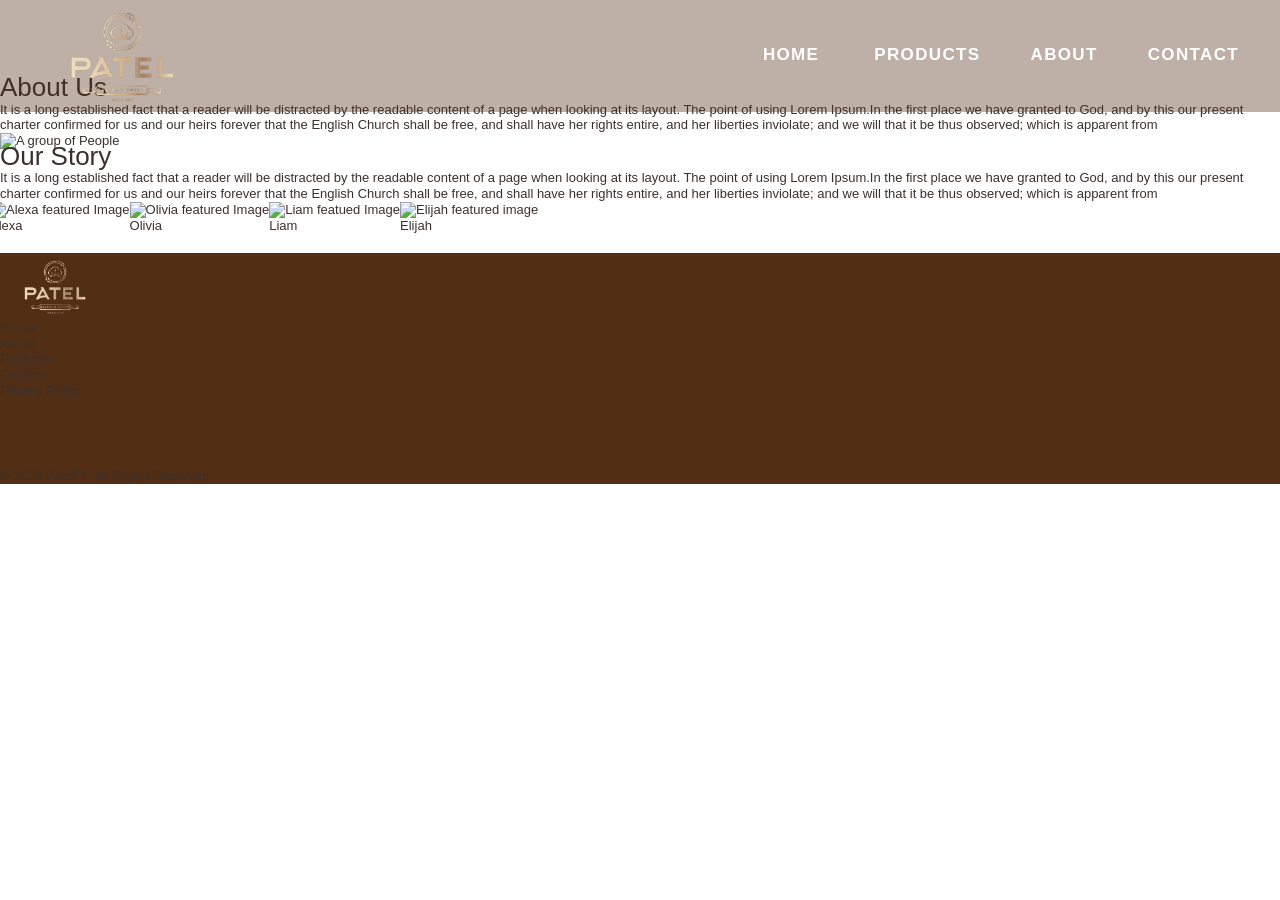
==== commit fa5fb8f1: "more pages added" ====
--- a/about.html
+++ b/about.html
@@ -9,7 +9,12 @@
     <link rel="icon" type="image/png"
         href="./assets/patel-favicon.png">
 
-
+        <!-- <script src="https://cdn.tailwindcss.com"></script>
+        <link
+          href="https://unpkg.com/tailwindcss@^1.0/dist/tailwind.min.css"
+          rel="stylesheet"
+        /> -->
+      
     <title>
 
         Sourdough bread artisan bakery Paris &ndash; patel</title>
@@ -29,7 +34,7 @@
     <!-- <meta name="twitter:title" content="Sourdough bread artisan bakery Paris"> -->
     <!-- <meta name="twitter:description"
         content="Find all our sourdough breads in our Poilâne artisan bakeries in Paris and London. Order online and have your bread delivered directly to your home."> -->
-
+        <link href="https://cdn.jsdelivr.net/npm/tailwindcss@2.2.7/dist/tailwind.min.css" rel="stylesheet">
 
     <script src="./cdn/shop/t/1/assets/global.js"
         defer="defer"></script>
@@ -192,7 +197,7 @@
 
                                 <ul class="l-nav__second" >
                                     <li class="js-gtm-click-json">
-                                        <a class="t-subhead t-link t-link--inverted" href="/" >Home</a>
+                                        <a class="t-subhead t-link mb-font t-link--inverted" href="/" >Home</a>
                                         <!-- <script type="application/json" class="js-gtm-json">
                                             {
                                                 "event": "click",
@@ -203,17 +208,17 @@
                                         </script> -->
                                     </li>
                                     <li class=" u-marg-t-xs | js-submenu-item">
-                                        <a href="./pages/about.html"
-                                            class="t-subhead t-link t-link--inverted">
+                                        <a href="./about.html"
+                                            class="t-subhead t-link mb-font t-link--inverted">
                                             About
                                         </a>
                                     </li>
-                                    <li class=" u-marg-t-xs | js-submenu-item"><a href="./pages/contact.html" class="t-subhead t-link t-link--inverted">
+                                    <li class=" u-marg-t-xs | js-submenu-item"><a href="./contact.html" class="t-subhead t-link t-link--inverted mb-font">
                                             Contact
                                         </a>
                                     </li>
                                     <li class=" u-marg-t-xs | js-submenu-item">
-                                        <a href="./pages/products.html" class="t-subhead t-link t-link--inverted">
+                                        <a href="./products.html" class="t-subhead t-link t-link--inverted mb-font">
                                             PRODUCTS
                                         </a>
                                     </li>
@@ -242,7 +247,7 @@
 
                                     <div class="c-lang-switcher__inner">
 
-                                        <a href="#product" class="t-subhead  u-marg-t-xxs ">
+                                        <a href="./products.html" class="t-subhead  u-marg-t-xxs ">
                                             products
                                         </a>
 
@@ -258,7 +263,7 @@
 
                                     <div class="c-lang-switcher__inner">
 
-                                        <a href="#about" class="t-subhead  u-marg-t-xxs ">
+                                        <a href="./about.html" class="t-subhead  u-marg-t-xxs ">
                                             about
                                         </a>
 
@@ -273,7 +278,7 @@
 
                                     <div class="c-lang-switcher__inner">
 
-                                        <a href="./pages/contact.html" class="t-subhead  u-marg-t-xxs ">
+                                        <a href="./contact.html" class="t-subhead  u-marg-t-xxs ">
                                             Contact
                                         </a>
 
@@ -288,8 +293,8 @@
                     <nav class="l-nav--mobile u-none--xl">
                         
                         <button class="l-header__toggle-nav u-marg-l-sm  | js-gtm-click-json js-header-toggle-nav">
-                            <span class="t-subhead ">Menu</span>
-                            <span class="t-subhead ">Close</span>
+                            <span class="t-subhead mb-font ">Menu</span>
+                            <span class="t-subhead mb-font ">Close</span>
                             <script type="application/json" class="js-gtm-json">
           {
             "event": "click",
@@ -309,7 +314,6 @@
                         <button
                             class="u-medium u-none--xl u-red u-relative u-pad-b-xs--xl u-pad-b-xxs | js-submenu-wrapper-close">
                             <span class="l-submenu__back-btn u-reset-font-size">
-                                <!-- /storyblok/views/component/_use_svg.liquid -->
 
 
 
@@ -327,7 +331,6 @@
                                     data-level="1" data-id="pains">
                                     Breads
                                 </span>
-                                <!-- /storyblok/views/component/_use_svg.liquid -->
 
 
 
@@ -346,7 +349,6 @@
                                     data-level="1" data-id="biscuits">
                                     Biscuits
                                 </span>
-                                <!-- /storyblok/views/component/_use_svg.liquid -->
 
 
 
@@ -1058,7 +1060,7 @@
 
         </div>
     </div>
-    <section id="shopify-section-mini-cart" class="shopify-section">
+    <section id="shopify-section-mini-cart" class="shopify-section" style="padding-top: 8rem;">
 
         <script src="./cdn/shop/t/1/assets/cart.js"
             defer="defer"></script>
@@ -1072,2132 +1074,99 @@
     <main id="MainContent" class="content-for-layout focus-none " role="main" tabindex="-1">
         <div id="shopify-section-template--15430497599729__storyblok" class="shopify-section">
 
-            <section
-                class="l-strate c-strate-hero c-strate-hero-- row no-gutters u-full-width u-relative u-overflow-hidden u-flex-nowrap | js-slider-hero "
-                data-options="hero">
-                <div class="col-12 u-full-height | js-slide">
-                    <div class="c-strate-hero__item u-full-height u-flex u-align-items-center">
-                        <figure class="u-wrapper-panel u-overlay u-overflow-hidden">
-                            <video data-autoplay muted loop preload="none" playsinline
-                                class="u-fit lazyload | js-responsive-video"
-                                data-src-mobile="./donuts_-_32649 (720p).mp4"
-                                data-src-tablet="./donuts_-_32649 (720p).mp4"
-                                data-src-desktop="./donuts_-_32649 (720p).mp4"
-                                src="./donuts_-_32649 (720p).mp4"></video>
-
-                        </figure>
-                        <article class="c-strate-hero__content u-z-back u-white | js-gtm-click-json">
-                            <p class="t-title--xl u-relative u-overflow-hidden">
-                                <span class="u-inline-block | js-slider-hero-content"
-                                    style="font-weight: bolder;">PATEL
-                            </p>
-                            <p class="t-title u-marg-t-xxs u-marg-t-xs--lg u-relative u-overflow-hidden">
-                                <span class="u-inline-block | js-slider-hero-content">
-                                    togather for sustainable future
-                                </span>
-                            </p>
-                            <div class="u-marg-t-md u-marg-t-lg--lg u-relative u-overflow-hidden">
-                                <a href="./pages/product.html"
-                                    class="t-button t-button--ghost u-inline-block | js-slider-hero-content">
-                                    <span>DISCOVER patel'S PRODUCTS</span>
-                                </a>
-                            </div>
-
-                            <script type="application/json" class="js-gtm-json">
-                                {
-                                    "event": "click",
-                                    "event_category": "content",
-                                    "event_action": "click",
-                                    "event_label": "hero strate - DISCOVER patel'S RECIPES"
-                                }
-                            </script>
-                        </article>
-                        <div class="c-strate-hero__link u-overflow-hidden u-pad-xxs u-white | js-gtm-click-json">
-                            <a href="#"
-                                class="t-subhead  t-link t-link--no-red  u-inline-block | js-slider-hero-content">
-                                ALL PRODUCTS
-                            </a>
-                            <script type="application/json" class="js-gtm-json">
-                                {
-                                    "event": "click",
-                                    "event_category": "content",
-                                    "event_action": "click",
-                                    "event_label": "hero strate -  ALL PRODUCTS"
-                                }
-                            </script>
+           
+        <div class="2xl:container 2xl:mx-auto lg:py-16 lg:px-20 md:py-12 md:px-6 py-9 px-4">
+            <div class="flex flex-col lg:flex-row justify-between gap-8">
+                <div class="w-full lg:w-5/12 flex flex-col justify-center">
+                    <h1 class="text-3xl lg:text-4xl font-bold leading-9 text-gray-800 pb-4">About Us</h1>
+                    <p class="font-normal text-base leading-6 text-gray-600">It is a long established fact that a reader will be distracted by the readable content of a page when looking at its layout. The point of using Lorem Ipsum.In the first place we have granted to God, and by this our present charter confirmed for us and our heirs forever that the English Church shall be free, and shall have her rights entire, and her liberties inviolate; and we will that it be thus observed; which is apparent from</p>
+                </div>
+                <div class="w-full lg:w-8/12">
+                    <img class="w-full h-full" src="https://i.ibb.co/FhgPJt8/Rectangle-116.png" alt="A group of People" />
+                </div>
+            </div>
+    
+            <div class="flex lg:flex-row flex-col justify-between gap-8 pt-12">
+                <div class="w-full lg:w-5/12 flex flex-col justify-center">
+                    <h1 class="text-3xl lg:text-4xl font-bold leading-9 text-gray-800 pb-4">Our Story</h1>
+                    <p class="font-normal text-base leading-6 text-gray-600">It is a long established fact that a reader will be distracted by the readable content of a page when looking at its layout. The point of using Lorem Ipsum.In the first place we have granted to God, and by this our present charter confirmed for us and our heirs forever that the English Church shall be free, and shall have her rights entire, and her liberties inviolate; and we will that it be thus observed; which is apparent from</p>
+                </div>
+                <div class="w-full lg:w-8/12 lg:pt-8">
+                    <div class="grid md:grid-cols-4 sm:grid-cols-2 grid-cols-1 lg:gap-4 shadow-lg rounded-md">
+                        <div class="p-4 pb-6 flex justify-center flex-col items-center">
+                            <img class="md:block hidden" src="https://i.ibb.co/FYTKDG6/Rectangle-118-2.png" alt="Alexa featured Image" />
+                            <img class="md:hidden block" src="https://i.ibb.co/zHjXqg4/Rectangle-118.png" alt="Alexa featured Image" />
+                            <p class="font-medium text-xl leading-5 text-gray-800 mt-4">Alexa</p>
+                        </div>
+                        <div class="p-4 pb-6 flex justify-center flex-col items-center">
+                            <img class="md:block hidden" src="https://i.ibb.co/fGmxhVy/Rectangle-119.png" alt="Olivia featured Image" />
+                            <img class="md:hidden block" src="https://i.ibb.co/NrWKJ1M/Rectangle-119.png" alt="Olivia featured Image" />
+                            <p class="font-medium text-xl leading-5 text-gray-800 mt-4">Olivia</p>
+                        </div>
+                        <div class="p-4 pb-6 flex justify-center flex-col items-center">
+                            <img class="md:block hidden" src="https://i.ibb.co/Pc6XVVC/Rectangle-120.png" alt="Liam featued Image" />
+                            <img class="md:hidden block" src="https://i.ibb.co/C5MMBcs/Rectangle-120.png" alt="Liam featued Image" />
+                            <p class="font-medium text-xl leading-5 text-gray-800 mt-4">Liam</p>
+                        </div>
+                        <div class="p-4 pb-6 flex justify-center flex-col items-center">
+                            <img class="md:block hidden" src="https://i.ibb.co/7nSJPXQ/Rectangle-121.png" alt="Elijah featured image" />
+                            <img class="md:hidden block" src="https://i.ibb.co/ThZBWxH/Rectangle-121.png" alt="Elijah featured image" />
+                            <p class="font-medium text-xl leading-5 text-gray-800 mt-4">Elijah</p>
                         </div>
                     </div>
                 </div>
-                <div class="col-12 u-full-height | js-slide">
-                    <div class="c-strate-hero__item u-full-height u-flex u-align-items-center">
-                        <figure class="u-wrapper-panel u-overlay u-overflow-hidden">
-
-                            <picture class="u-full-width u-full-height u-inline-block">
-                               
-                                <source
-                                    data-srcset="https://a.storyblok.com/f/141505/3508x2631/208b771f7c/dscf2896.jpg/m/375x630/filters:quality(80) , https://a.storyblok.com/f/141505/3508x2631/208b771f7c/dscf2896.jpg/m/562x945/filters:quality(80)  2x"
-                                    media="(max-width: 767px)" />
-                                <source
-                                    data-srcset="https://a.storyblok.com/f/141505/3508x2631/208b771f7c/dscf2896.jpg/m/768x1024/filters:quality(80) , https://a.storyblok.com/f/141505/3508x2631/208b771f7c/dscf2896.jpg/m/1152x1536/filters:quality(80)  2x"
-                                    media="(max-width: 991px)" />
-                                <source
-                                    data-srcset="https://a.storyblok.com/f/141505/3508x2631/208b771f7c/dscf2896.jpg/m/1024x512/filters:quality(80) , https://a.storyblok.com/f/141505/3508x2631/208b771f7c/dscf2896.jpg/m/1536x768/filters:quality(80)  2x"
-                                    media="(max-width: 1080px)" />
-                                <source
-                                    data-srcset="https://a.storyblok.com/f/141505/3508x2631/208b771f7c/dscf2896.jpg/m/1440x648/filters:quality(80) , https://a.storyblok.com/f/141505/3508x2631/208b771f7c/dscf2896.jpg/m/2880x1296/filters:quality(80)  2x" />
-                                <img srcset="[data-uri]"
-                                    data-src="https://a.storyblok.com/f/141505/3508x2631/208b771f7c/dscf2896.jpg"
-                                    class="u-full-width  lazyload   u-fit" alt="Miche four" />
-                            </picture>
-                        </figure>
-                        <article class="c-strate-hero__content u-z-back u-white | js-gtm-click-json">
-                            <p class="t-title--xl u-relative u-overflow-hidden">
-                                <span class="u-inline-block | js-slider-hero-content">Patel</span>
-                            </p>
-                            <p class="t-title u-marg-t-xxs u-marg-t-xs--lg u-relative u-overflow-hidden">
-                                <span class="u-inline-block | js-slider-hero-content">
-                                    Contemporain par tradition
-                                </span>
-                            </p>
-                            <div class="u-marg-t-md u-marg-t-lg--lg u-relative u-overflow-hidden">
-                                <a href="https://poilane-prod.myshopify.com/en/pages/savoir-faire"
-                                    class="t-button t-button--ghost u-inline-block | js-slider-hero-content">
-                                    <span>Discover our "Savoir-faire"</span>
-                                </a>
-                            </div>
-
-                            <script type="application/json" class="js-gtm-json">
-                                {
-                                    "event": "click",
-                                    "event_category": "content",
-                                    "event_action": "click",
-                                    "event_label": "hero strate - Discover our 'Savoir-faire'"
-                                }
-                            </script>
-                        </article>
-                        <div class="c-strate-hero__link u-overflow-hidden u-pad-xxs u-white | js-gtm-click-json">
-                            <a href="https://poilane-prod.myshopify.com/en/pages/savoir-faire"
-                                class="t-subhead  t-link t-link--no-red  u-inline-block | js-slider-hero-content">
-                                DISCOVER OUR "SAVOIR-FAIRE"
-                            </a>
-                            <script type="application/json" class="js-gtm-json">
-                                {
-                                    "event": "click",
-                                    "event_category": "content",
-                                    "event_action": "click",
-                                    "event_label": "hero strate -  DISCOVER OUR 'SAVOIR-FAIRE'"
-                                }
-                            </script>
-                        </div>
-                    </div>
-                </div>
-                <div class="col-12 u-full-height | js-slide">
-                    <div class="c-strate-hero__item u-full-height u-flex u-align-items-center">
-                        <figure class="u-wrapper-panel u-overlay u-overflow-hidden">
-
-                            <picture class="u-full-width u-full-height u-inline-block">
-                           
-                                <source
-                                    data-srcset="https://a.storyblok.com/f/141505/375x465/a0ade9d80c/studio-bruch_bruch_ideeform_brotkultur_01-xs.jpg/m/375x630/filters:quality(80) , https://a.storyblok.com/f/141505/375x465/a0ade9d80c/studio-bruch_bruch_ideeform_brotkultur_01-xs.jpg/m/562x945/filters:quality(80)  2x"
-                                    media="(max-width: 767px)" />
-                                <source
-                                    data-srcset="https://a.storyblok.com/f/141505/375x465/a0ade9d80c/studio-bruch_bruch_ideeform_brotkultur_01-xs.jpg/m/768x1024/filters:quality(80) , https://a.storyblok.com/f/141505/375x465/a0ade9d80c/studio-bruch_bruch_ideeform_brotkultur_01-xs.jpg/m/1152x1536/filters:quality(80)  2x"
-                                    media="(max-width: 991px)" />
-                                <source
-                                    data-srcset="https://a.storyblok.com/f/141505/1200x800/1f1eb46f4b/miche-poilane-jf-aime-b-verlomme.jpg/m/1024x512/filters:quality(80) , https://a.storyblok.com/f/141505/1200x800/1f1eb46f4b/miche-poilane-jf-aime-b-verlomme.jpg/m/1536x768/filters:quality(80)  2x"
-                                    media="(max-width: 1080px)" />
-                                <source
-                                    data-srcset="https://a.storyblok.com/f/141505/1200x800/1f1eb46f4b/miche-poilane-jf-aime-b-verlomme.jpg/m/1440x648/filters:quality(80) , https://a.storyblok.com/f/141505/1200x800/1f1eb46f4b/miche-poilane-jf-aime-b-verlomme.jpg/m/2880x1296/filters:quality(80)  2x" />
-                                <!--[if IE 9]></video><![endif]-->
-                                <img srcset="[data-uri]"
-                                    data-src="https://a.storyblok.com/f/141505/1200x800/1f1eb46f4b/miche-poilane-jf-aime-b-verlomme.jpg"
-                                    class="u-full-width  lazyload   u-fit" alt="test3" />
-                            </picture>
-                        </figure>
-                        <article class="c-strate-hero__content u-z-back u-white | js-gtm-click-json">
-                            <p class="t-title--xl u-relative u-overflow-hidden">
-                                <span class="u-inline-block | js-slider-hero-content">Patel Sourdough Loaf</span>
-                            </p>
-                            <p class="t-title u-marg-t-xxs u-marg-t-xs--lg u-relative u-overflow-hidden">
-                                <span class="u-inline-block | js-slider-hero-content">
-                                    The taste of sharing
-                                </span>
-                            </p>
-                            <script type="application/json" class="js-gtm-json">
-                                {
-                                    "event": "click",
-                                    "event_category": "content",
-                                    "event_action": "click",
-                                    "event_label": "hero strate - Discover patel's recipes"
-                                }
-                            </script>
-                        </article>
-                        <div class="c-strate-hero__link u-overflow-hidden u-pad-xxs u-white | js-gtm-click-json">
-                            <a href="#"
-                                class="t-subhead  t-link t-link--no-red  u-inline-block | js-slider-hero-content">
-                                DISCOVER PATEL SOURDOUGH LOAF
-                            </a>
-                            <script type="application/json" class="js-gtm-json">
-                                {
-                                    "event": "click",
-                                    "event_category": "content",
-                                    "event_action": "click",
-                                    "event_label": "hero strate -  DISCOVER Patel SOURDOUGH LOAF"
-                                }
-                            </script>
-                        </div>
-                    </div>
-                </div>
-            </section>
-
-            <section class="l-strate c-strate-carousel u-relative u-overflow-hidden">
-                <div class="container">
-                    <div class="row">
-                        <div class="col-12 u-flex u-align-items-start u-justify-content-between">
-                            <p class="c-strate-carousel__title t-title--xl t-fade-in | js-aov">OUT OF THE OVEN</p>
-                            <div class="c-strate-carousel__nav"><a
-                                    href="./pages/product.html"
-                                    class="t-subhead t-link  t-fade-in | js-aov"> See all </a>
-                                <div class="u-inline-block--lg u-none u-marg-l-md  t-fade-in | js-aov">
-                                    <button
-                                        class="c-nav-slider__arrow t-button u-inline-block u-reset-font-size u-center is-disabled u-black u-pad-xs c-icon--square | js-slider-prev-slider-73591a4c-cfb6-4736-9771-3e685c3c7449">
-                                        <svg class="c-icon c-icon--md">
-                                            <use xlink:href="#icon-arrow-left" x="0" y="0" />
-                                        </svg>
-                                    </button>
-                                    <button
-                                        class="c-nav-slider__arrow t-button u-marg-l-xxs u-inline-block u-reset-font-size u-center is-disabled u-black u-pad-xs c-icon--square | js-slider-next-slider-73591a4c-cfb6-4736-9771-3e685c3c7449">
-                                        <svg class="c-icon c-icon--md">
-                                            <use xlink:href="#icon-arrow-right" x="0" y="0" />
-                                        </svg>
-                                    </button>
-                                </div>
-                            </div>
-                        </div>
-                        <div class="col-12">
-                            <div id="slider-73591a4c-cfb6-4736-9771-3e685c3c7449"
-                                class="row c-strate-carousel__slider u-flex u-flex-nowrap | js-slider"
-                                data-options="products">
-                                <div class="col-5 col-lg-3 | js-slide">
-
-                                    <div class="c-card-product u-bg-beige   t-fade-in | js-aov">
-                                        <div class="c-card-product__body u-overflow-hidden">
-                                            <div
-                                                class="c-card-product__top u-flex u-full-width u-align-items-center justify-content-between u-absolute">
-                                                <div class="card__top--left"></div>
-                                                <div class="card__top--right">
-
-                                                    <div class="t-badge u-red">
-                                                        <span>Best seller</span>
-                                                    </div>
-                                                </div>
-                                            </div>
-                                            <figure class="c-card-product__thumbnail u-relative u-box-1by1">
-
-                                                <img src="data:image/svg+xml,%3Csvg xmlns='http://www.w3.org/2000/svg' viewBox='0 0 1 1'%3E%3C/svg%3E"
-                                                    data-src="//www.poilane.com/cdn/shop/products/01-MICHEPOILANE_1_9KG-PE.png?v=1647606850"
-                                                    data-srcset="//www.poilane.com/cdn/shop/products/01-MICHEPOILANE_1_9KG-PE_155x155_crop_center.png?v=1647606850 155w,//www.poilane.com/cdn/shop/products/01-MICHEPOILANE_1_9KG-PE_183x183_crop_center.png?v=1647606850 183w,//www.poilane.com/cdn/shop/products/01-MICHEPOILANE_1_9KG-PE_267x267_crop_center.png?v=1647606850 267w,//www.poilane.com/cdn/shop/products/01-MICHEPOILANE_1_9KG-PE_310x310_crop_center.png?v=1647606850 310w,//www.poilane.com/cdn/shop/products/01-MICHEPOILANE_1_9KG-PE_353x353_crop_center.png?v=1647606850 353w,//www.poilane.com/cdn/shop/products/01-MICHEPOILANE_1_9KG-PE_366x366_crop_center.png?v=1647606850 366w,//www.poilane.com/cdn/shop/products/01-MICHEPOILANE_1_9KG-PE_534x534_crop_center.png?v=1647606850 534w,//www.poilane.com/cdn/shop/products/01-MICHEPOILANE_1_9KG-PE_706x706_crop_center.png?v=1647606850 706w"
-                                                    class=" lazyload   u-fit" data-sizes="auto"
-                                                    alt="Patel® SOURDOUGH LOAF" />
-
-
-
-                                            </figure>
-
-                                            <div class="c-card-product__hover u-wrapper-panel">
-                                                <figure class="u-wrapper-panel u-pointer-none  u-bg-beige">
-                                                  
-                                                    <img src="data:image/svg+xml,%3Csvg xmlns='http://www.w3.org/2000/svg' viewBox='0 0 327 414'%3E%3C/svg%3E"
-                                                        data-src="//www.poilane.com/cdn/shop/products/Sans-titre-25.png?v=1650372953"
-                                                        data-srcset="//www.poilane.com/cdn/shop/products/Sans-titre-25_184x260_crop_center.png?v=1650372953 327w,//www.poilane.com/cdn/shop/products/Sans-titre-25_223x330_crop_center.png?v=1650372953 654w,//www.poilane.com/cdn/shop/products/Sans-titre-25_327x414_crop_center.png?v=1650372953 ,//www.poilane.com/cdn/shop/products/Sans-titre-25_368x520_crop_center.png?v=1650372953 ,//www.poilane.com/cdn/shop/products/Sans-titre-25_361x424_crop_center.png?v=1650372953 ,//www.poilane.com/cdn/shop/products/Sans-titre-25_446x660_crop_center.png?v=1650372953 ,//www.poilane.com/cdn/shop/products/Sans-titre-25_654x828_crop_center.png?v=1650372953 ,//www.poilane.com/cdn/shop/products/Sans-titre-25_722x848_crop_center.png?v=1650372953 "
-                                                        class=" lazyload   u-fit" data-sizes="auto"
-                                                        alt="Patel® SOURDOUGH LOAF" />
-
-                                                </figure>
-                                                <a href="/en/products/miche-poilane-r"
-                                                    class="u-full-width u-extend-href">
-                                                    <button type="button"
-                                                        class="c-card-product__cta t-button t-button--primary u-full-width u-z-back">
-                                                        <span>See the product</span>
-                                                    </button>
-                                                </a>
-                                            </div>
-
-                                            <div class="c-card-product__info u-marg-t-sm">
-                                                <div
-                                                    class="u-flex justify-content-between align-items-center u-marg-b-xs">
-                                                    <a href="/en/products/miche-poilane-r"
-                                                        class="c-card-product__brand u-extend-href t-title--xs">
-                                                        <span>Patel® SOURDOUGH LOAF</span>
-                                                    </a>
-                                                </div>
-                                                <div class="c-card-product__price t-subhead">
-
-                                                    From
-                                                    <span class="price u-semi-bold ">
-
-                                                        <span class="price ">
-                                                            3,10€
-                                                        </span>
-                                                    </span>
-                                                </div>
-                                            </div>
-                                        </div>
-                                    </div>
-
-
-
-                                </div>
-                                <div class="col-5 col-lg-3 | js-slide">
-                                
-                                    <div class="c-card-product u-bg-beige   t-fade-in | js-aov">
-                                        <div class="c-card-product__body u-overflow-hidden">
-                                            <div
-                                                class="c-card-product__top u-flex u-full-width u-align-items-center justify-content-between u-absolute">
-                                                <div class="card__top--left"></div>
-                                                <div class="card__top--right"></div>
-                                            </div>
-                                            <figure class="c-card-product__thumbnail u-relative u-box-1by1">
-
-                                            
-                                                <img src="data:image/svg+xml,%3Csvg xmlns='http://www.w3.org/2000/svg' viewBox='0 0 1 1'%3E%3C/svg%3E"
-                                                    data-src="//www.poilane.com/cdn/shop/products/PAINDESEIGLETRANCHE.png?v=1647617798"
-                                                    data-srcset="//www.poilane.com/cdn/shop/products/PAINDESEIGLETRANCHE_155x155_crop_center.png?v=1647617798 155w,//www.poilane.com/cdn/shop/products/PAINDESEIGLETRANCHE_183x183_crop_center.png?v=1647617798 183w,//www.poilane.com/cdn/shop/products/PAINDESEIGLETRANCHE_267x267_crop_center.png?v=1647617798 267w,//www.poilane.com/cdn/shop/products/PAINDESEIGLETRANCHE_310x310_crop_center.png?v=1647617798 310w,//www.poilane.com/cdn/shop/products/PAINDESEIGLETRANCHE_353x353_crop_center.png?v=1647617798 353w,//www.poilane.com/cdn/shop/products/PAINDESEIGLETRANCHE_366x366_crop_center.png?v=1647617798 366w,//www.poilane.com/cdn/shop/products/PAINDESEIGLETRANCHE_534x534_crop_center.png?v=1647617798 534w,//www.poilane.com/cdn/shop/products/PAINDESEIGLETRANCHE_706x706_crop_center.png?v=1647617798 706w"
-                                                    class=" lazyload   u-fit" data-sizes="auto"
-                                                    alt="LONG RYE BREAD (30 slices)" />
-
-
-
-                                            </figure>
-
-                                            <div class="c-card-product__hover u-wrapper-panel">
-                                                <figure class="u-wrapper-panel u-pointer-none  u-bg-beige">
-                                                  
-                                                    <img src="data:image/svg+xml,%3Csvg xmlns='http://www.w3.org/2000/svg' viewBox='0 0 327 414'%3E%3C/svg%3E"
-                                                        data-src="//www.poilane.com/cdn/shop/products/Sans-titre-31.png?v=1650373558"
-                                                        data-srcset="//www.poilane.com/cdn/shop/products/Sans-titre-31_184x260_crop_center.png?v=1650373558 327w,//www.poilane.com/cdn/shop/products/Sans-titre-31_223x330_crop_center.png?v=1650373558 654w,//www.poilane.com/cdn/shop/products/Sans-titre-31_327x414_crop_center.png?v=1650373558 ,//www.poilane.com/cdn/shop/products/Sans-titre-31_368x520_crop_center.png?v=1650373558 ,//www.poilane.com/cdn/shop/products/Sans-titre-31_361x424_crop_center.png?v=1650373558 ,//www.poilane.com/cdn/shop/products/Sans-titre-31_446x660_crop_center.png?v=1650373558 ,//www.poilane.com/cdn/shop/products/Sans-titre-31_654x828_crop_center.png?v=1650373558 ,//www.poilane.com/cdn/shop/products/Sans-titre-31_722x848_crop_center.png?v=1650373558 "
-                                                        class=" lazyload   u-fit" data-sizes="auto"
-                                                        alt="LONG RYE BREAD (30 slices)" />
-
-                                                </figure>
-                                                <a href="/en/products/pain-de-seigle-long-30-tranches"
-                                                    class="u-full-width u-extend-href">
-                                                    <button type="button"
-                                                        class="c-card-product__cta t-button t-button--primary u-full-width u-z-back">
-                                                        <span>See the product</span>
-                                                    </button>
-                                                </a>
-                                            </div>
-
-                                            <div class="c-card-product__info u-marg-t-sm">
-                                                <div
-                                                    class="u-flex justify-content-between align-items-center u-marg-b-xs">
-                                                    <a href="/en/products/pain-de-seigle-long-30-tranches"
-                                                        class="c-card-product__brand u-extend-href t-title--xs">
-                                                        <span>LONG RYE BREAD (30 slices)</span>
-                                                    </a>
-                                                </div>
-                                                <div class="c-card-product__price t-subhead">
-                                                    <span class="price u-semi-bold ">
-
-                                                        <span class="price ">
-                                                            3,60€
-                                                        </span>
-                                                    </span>
-                                                </div>
-                                            </div>
-                                        </div>
-                                    </div>
-
-
-
-                                </div>
-                                <div class="col-5 col-lg-3 | js-slide">
-                                    
-                                    <div class="c-card-product u-bg-beige   t-fade-in | js-aov">
-                                        <div class="c-card-product__body u-overflow-hidden">
-                                            <div
-                                                class="c-card-product__top u-flex u-full-width u-align-items-center justify-content-between u-absolute">
-                                                <div class="card__top--left"></div>
-                                                <div class="card__top--right"></div>
-                                            </div>
-                                            <figure class="c-card-product__thumbnail u-relative u-box-1by1">
-
-                                             
-                                                <img src="data:image/svg+xml,%3Csvg xmlns='http://www.w3.org/2000/svg' viewBox='0 0 1 1'%3E%3C/svg%3E"
-                                                    data-src="//www.poilane.com/cdn/shop/products/06-PAINAUNOIXROND300G-PE.png?v=1647611123"
-                                                    data-srcset="//www.poilane.com/cdn/shop/products/06-PAINAUNOIXROND300G-PE_155x155_crop_center.png?v=1647611123 155w,//www.poilane.com/cdn/shop/products/06-PAINAUNOIXROND300G-PE_183x183_crop_center.png?v=1647611123 183w,//www.poilane.com/cdn/shop/products/06-PAINAUNOIXROND300G-PE_267x267_crop_center.png?v=1647611123 267w,//www.poilane.com/cdn/shop/products/06-PAINAUNOIXROND300G-PE_310x310_crop_center.png?v=1647611123 310w,//www.poilane.com/cdn/shop/products/06-PAINAUNOIXROND300G-PE_353x353_crop_center.png?v=1647611123 353w,//www.poilane.com/cdn/shop/products/06-PAINAUNOIXROND300G-PE_366x366_crop_center.png?v=1647611123 366w,//www.poilane.com/cdn/shop/products/06-PAINAUNOIXROND300G-PE_534x534_crop_center.png?v=1647611123 534w,//www.poilane.com/cdn/shop/products/06-PAINAUNOIXROND300G-PE_706x706_crop_center.png?v=1647611123 706w"
-                                                    class=" lazyload   u-fit" data-sizes="auto" alt="WALNUT BREAD" />
-
-
-
-                                            </figure>
-
-                                            <div class="c-card-product__hover u-wrapper-panel">
-                                                <figure class="u-wrapper-panel u-pointer-none  u-bg-beige">
-                                                  
-                                                    <img src="data:image/svg+xml,%3Csvg xmlns='http://www.w3.org/2000/svg' viewBox='0 0 327 414'%3E%3C/svg%3E"
-                                                        data-src="//www.poilane.com/cdn/shop/products/Sans-titre-27.png?v=1650373162"
-                                                        data-srcset="//www.poilane.com/cdn/shop/products/Sans-titre-27_184x260_crop_center.png?v=1650373162 327w,//www.poilane.com/cdn/shop/products/Sans-titre-27_223x330_crop_center.png?v=1650373162 654w,//www.poilane.com/cdn/shop/products/Sans-titre-27_327x414_crop_center.png?v=1650373162 ,//www.poilane.com/cdn/shop/products/Sans-titre-27_368x520_crop_center.png?v=1650373162 ,//www.poilane.com/cdn/shop/products/Sans-titre-27_361x424_crop_center.png?v=1650373162 ,//www.poilane.com/cdn/shop/products/Sans-titre-27_446x660_crop_center.png?v=1650373162 ,//www.poilane.com/cdn/shop/products/Sans-titre-27_654x828_crop_center.png?v=1650373162 ,//www.poilane.com/cdn/shop/products/Sans-titre-27_722x848_crop_center.png?v=1650373162 "
-                                                        class=" lazyload   u-fit" data-sizes="auto"
-                                                        alt="WALNUT BREAD" />
-
-                                                </figure>
-                                                <a href="/en/products/pain-aux-noix-rond"
-                                                    class="u-full-width u-extend-href">
-                                                    <button type="button"
-                                                        class="c-card-product__cta t-button t-button--primary u-full-width u-z-back">
-                                                        <span>See the product</span>
-                                                    </button>
-                                                </a>
-                                            </div>
-
-                                            <div class="c-card-product__info u-marg-t-sm">
-                                                <div
-                                                    class="u-flex justify-content-between align-items-center u-marg-b-xs">
-                                                    <a href="/en/products/pain-aux-noix-rond"
-                                                        class="c-card-product__brand u-extend-href t-title--xs">
-                                                        <span>WALNUT BREAD</span>
-                                                    </a>
-                                                </div>
-                                                <div class="c-card-product__price t-subhead">
-                                                    <span class="price u-semi-bold ">
-
-                                                        <span class="price ">
-                                                            5,20€
-                                                        </span>
-                                                    </span>
-                                                </div>
-                                            </div>
-                                        </div>
-                                    </div>
-
-
-
-                                </div>
-                                <div class="col-5 col-lg-3 | js-slide">
-                                  
-                                    <div class="c-card-product u-bg-beige   t-fade-in | js-aov">
-                                        <div class="c-card-product__body u-overflow-hidden">
-                                            <figure class="c-card-product__thumbnail u-relative u-box-1by1">
-
-                                              
-                                                <img src="data:image/svg+xml,%3Csvg xmlns='http://www.w3.org/2000/svg' viewBox='0 0 1 1'%3E%3C/svg%3E"
-                                                    data-src="//www.poilane.com/cdn/shopifycloud/shopify/assets/no-image-2048-5e88c1b20e087fb7bbe9a3771824e743c244f437e4f8ba93bbf7b11b53f7824c.gif"
-                                                    data-srcset="//www.poilane.com/cdn/shopifycloud/shopify/assets/no-image-2048-5e88c1b20e087fb7bbe9a3771824e743c244f437e4f8ba93bbf7b11b53f7824c_155x155_crop_center.gif 155w,//www.poilane.com/cdn/shopifycloud/shopify/assets/no-image-2048-5e88c1b20e087fb7bbe9a3771824e743c244f437e4f8ba93bbf7b11b53f7824c_183x183_crop_center.gif 183w,//www.poilane.com/cdn/shopifycloud/shopify/assets/no-image-2048-5e88c1b20e087fb7bbe9a3771824e743c244f437e4f8ba93bbf7b11b53f7824c_267x267_crop_center.gif 267w,//www.poilane.com/cdn/shopifycloud/shopify/assets/no-image-2048-5e88c1b20e087fb7bbe9a3771824e743c244f437e4f8ba93bbf7b11b53f7824c_310x310_crop_center.gif 310w,//www.poilane.com/cdn/shopifycloud/shopify/assets/no-image-2048-5e88c1b20e087fb7bbe9a3771824e743c244f437e4f8ba93bbf7b11b53f7824c_353x353_crop_center.gif 353w,//www.poilane.com/cdn/shopifycloud/shopify/assets/no-image-2048-5e88c1b20e087fb7bbe9a3771824e743c244f437e4f8ba93bbf7b11b53f7824c_366x366_crop_center.gif 366w,//www.poilane.com/cdn/shopifycloud/shopify/assets/no-image-2048-5e88c1b20e087fb7bbe9a3771824e743c244f437e4f8ba93bbf7b11b53f7824c_534x534_crop_center.gif 534w,//www.poilane.com/cdn/shopifycloud/shopify/assets/no-image-2048-5e88c1b20e087fb7bbe9a3771824e743c244f437e4f8ba93bbf7b11b53f7824c_706x706_crop_center.gif 706w"
-                                                    class=" lazyload   u-fit" data-sizes="auto" alt="Patel" />
-
-
-
-                                            </figure>
-
-                                            <div class="c-card-product__info u-marg-t-sm">
-                                                <div
-                                                    class="u-flex justify-content-between align-items-center u-marg-b-xs">
-                                                    <a href="" class="c-card-product__brand u-extend-href t-title--xs">
-                                                        <span></span>
-                                                    </a>
-                                                </div>
-                                                <div class="c-card-product__price t-subhead">
-
-                                                    From
-                                                    <span class="price u-semi-bold ">
-
-                                                        <span class="price ">
-
-                                                        </span>
-                                                    </span>
-                                                </div>
-                                            </div>
-                                        </div>
-                                    </div>
-
-
-
-                                </div>
-                                <div class="col-5 col-lg-3 | js-slide">
-                                  
-                                    <div class="c-card-product u-bg-beige   t-fade-in | js-aov">
-                                        <div class="c-card-product__body u-overflow-hidden">
-                                            <div
-                                                class="c-card-product__top u-flex u-full-width u-align-items-center justify-content-between u-absolute">
-                                                <div class="card__top--left"></div>
-                                                <div class="card__top--right"></div>
-                                            </div>
-                                            <figure class="c-card-product__thumbnail u-relative u-box-1by1">
-
-                                                <img src="data:image/svg+xml,%3Csvg xmlns='http://www.w3.org/2000/svg' viewBox='0 0 1 1'%3E%3C/svg%3E"
-                                                    data-src="//www.poilane.com/cdn/shop/products/214-GRANOLA300G-PP_PE.png?v=1647604685"
-                                                    data-srcset="//www.poilane.com/cdn/shop/products/214-GRANOLA300G-PP_PE_155x155_crop_center.png?v=1647604685 155w,//www.poilane.com/cdn/shop/products/214-GRANOLA300G-PP_PE_183x183_crop_center.png?v=1647604685 183w,//www.poilane.com/cdn/shop/products/214-GRANOLA300G-PP_PE_267x267_crop_center.png?v=1647604685 267w,//www.poilane.com/cdn/shop/products/214-GRANOLA300G-PP_PE_310x310_crop_center.png?v=1647604685 310w,//www.poilane.com/cdn/shop/products/214-GRANOLA300G-PP_PE_353x353_crop_center.png?v=1647604685 353w,//www.poilane.com/cdn/shop/products/214-GRANOLA300G-PP_PE_366x366_crop_center.png?v=1647604685 366w,//www.poilane.com/cdn/shop/products/214-GRANOLA300G-PP_PE_534x534_crop_center.png?v=1647604685 534w,//www.poilane.com/cdn/shop/products/214-GRANOLA300G-PP_PE_706x706_crop_center.png?v=1647604685 706w"
-                                                    class=" lazyload   u-fit" data-sizes="auto" alt="GRANOLA" />
-
-
-
-                                            </figure>
-
-                                            <div class="c-card-product__hover u-wrapper-panel">
-                                                <figure class="u-wrapper-panel u-pointer-none  u-bg-beige">
-                                                
-                                                    <img src="data:image/svg+xml,%3Csvg xmlns='http://www.w3.org/2000/svg' viewBox='0 0 327 414'%3E%3C/svg%3E"
-                                                        data-src="//www.poilane.com/cdn/shop/products/Sans-titre-22.png?v=1650372741"
-                                                        data-srcset="//www.poilane.com/cdn/shop/products/Sans-titre-22_184x260_crop_center.png?v=1650372741 327w,//www.poilane.com/cdn/shop/products/Sans-titre-22_223x330_crop_center.png?v=1650372741 654w,//www.poilane.com/cdn/shop/products/Sans-titre-22_327x414_crop_center.png?v=1650372741 ,//www.poilane.com/cdn/shop/products/Sans-titre-22_368x520_crop_center.png?v=1650372741 ,//www.poilane.com/cdn/shop/products/Sans-titre-22_361x424_crop_center.png?v=1650372741 ,//www.poilane.com/cdn/shop/products/Sans-titre-22_446x660_crop_center.png?v=1650372741 ,//www.poilane.com/cdn/shop/products/Sans-titre-22_654x828_crop_center.png?v=1650372741 ,//www.poilane.com/cdn/shop/products/Sans-titre-22_722x848_crop_center.png?v=1650372741 "
-                                                        class=" lazyload   u-fit" data-sizes="auto" alt="GRANOLA" />
-
-                                                </figure>
-                                                <a href="/en/products/granola" class="u-full-width u-extend-href">
-                                                    <button type="button"
-                                                        class="c-card-product__cta t-button t-button--primary u-full-width u-z-back">
-                                                        <span>See the product</span>
-                                                    </button>
-                                                </a>
-                                            </div>
-
-                                            <div class="c-card-product__info u-marg-t-sm">
-                                                <div
-                                                    class="u-flex justify-content-between align-items-center u-marg-b-xs">
-                                                    <a href="/en/products/granola"
-                                                        class="c-card-product__brand u-extend-href t-title--xs">
-                                                        <span>GRANOLA</span>
-                                                    </a>
-                                                </div>
-                                                <div class="c-card-product__price t-subhead">
-
-                                                    From
-                                                    <span class="price u-semi-bold ">
-
-                                                        <span class="price ">
-                                                            2,40€
-                                                        </span>
-                                                    </span>
-                                                </div>
-                                            </div>
-                                        </div>
-                                    </div>
-
-
-
-                                </div>
-                                <div class="col-5 col-lg-3 | js-slide">
-                                  
-                                    <div class="c-card-product u-bg-beige is-out-of-stock  t-fade-in | js-aov">
-                                        <div class="c-card-product__body u-overflow-hidden">
-                                            <div
-                                                class="c-card-product__top u-flex u-full-width u-align-items-center justify-content-between u-absolute">
-                                                <div class="card__top--left"></div>
-                                                <div class="card__top--right"></div>
-                                            </div>
-                                            <figure class="c-card-product__thumbnail u-relative u-box-1by1">
-
-                                               
-                                                <img src="data:image/svg+xml,%3Csvg xmlns='http://www.w3.org/2000/svg' viewBox='0 0 1 1'%3E%3C/svg%3E"
-                                                    data-src="//www.poilane.com/cdn/shop/products/259-CHIPSDEPAINNOIXETRAISINS_SACHET100G-PP_PE.png?v=1647601134"
-                                                    data-srcset="//www.poilane.com/cdn/shop/products/259-CHIPSDEPAINNOIXETRAISINS_SACHET100G-PP_PE_155x155_crop_center.png?v=1647601134 155w,//www.poilane.com/cdn/shop/products/259-CHIPSDEPAINNOIXETRAISINS_SACHET100G-PP_PE_183x183_crop_center.png?v=1647601134 183w,//www.poilane.com/cdn/shop/products/259-CHIPSDEPAINNOIXETRAISINS_SACHET100G-PP_PE_267x267_crop_center.png?v=1647601134 267w,//www.poilane.com/cdn/shop/products/259-CHIPSDEPAINNOIXETRAISINS_SACHET100G-PP_PE_310x310_crop_center.png?v=1647601134 310w,//www.poilane.com/cdn/shop/products/259-CHIPSDEPAINNOIXETRAISINS_SACHET100G-PP_PE_353x353_crop_center.png?v=1647601134 353w,//www.poilane.com/cdn/shop/products/259-CHIPSDEPAINNOIXETRAISINS_SACHET100G-PP_PE_366x366_crop_center.png?v=1647601134 366w,//www.poilane.com/cdn/shop/products/259-CHIPSDEPAINNOIXETRAISINS_SACHET100G-PP_PE_534x534_crop_center.png?v=1647601134 534w,//www.poilane.com/cdn/shop/products/259-CHIPSDEPAINNOIXETRAISINS_SACHET100G-PP_PE_706x706_crop_center.png?v=1647601134 706w"
-                                                    class=" lazyload   u-fit" data-sizes="auto"
-                                                    alt="WALNUT AND RYE CURRANT BREAD CHIPS" />
-
-
-
-                                                <div
-                                                    class="c-card-product__sold-out u-wrapper-panel u-flex u-justify-content-center u-align-items-center">
-                                                    <p class="t-badge u-black u-relative u-z-back">
-                                                        <span>Sold out</span>
-                                                    </p>
-                                                </div>
-
-                                            </figure>
-
-                                            <div class="c-card-product__info u-marg-t-sm">
-                                                <div
-                                                    class="u-flex justify-content-between align-items-center u-marg-b-xs">
-                                                    <a href="/en/products/chips-de-pain-noix-et-raisins-sachet"
-                                                        class="c-card-product__brand u-extend-href t-title--xs">
-                                                        <span>WALNUT AND RYE CURRANT BREAD CHIPS</span>
-                                                    </a>
-                                                </div>
-                                                <div class="c-card-product__price t-subhead">
-                                                    <span class="price u-semi-bold ">
-
-                                                        <span class="price ">
-                                                            5,80€
-                                                        </span>
-                                                    </span>
-                                                </div>
-                                            </div>
-                                        </div>
-                                    </div>
-
-
-
-                                </div>
-                            </div>
-                        </div>
-                    </div>
-                </div>
-            </section>
-
-
-
-
-
-            <!-- /storyblok/views/component/_strate_spacer.liquid -->
-            <section id="about" class="l-strate c-strate-spacer u-overflow-hidden">
-                <div class="container">
-                    <hr>
-                </div>
-            </section>
-
-
-            <section class="l-strate c-strate-image-text  u-flex--lg">
-                <div class="container ">
-                    <div class="row ">
-
-                        <div class="c-strate-image-text__img-square col-lg-6 t-fade-in | js-aov">
-                          
-                            <img src="data:image/svg+xml,%3Csvg xmlns='http://www.w3.org/2000/svg' viewBox='0 0 676 676'%3E%3C/svg%3E"
-                                data-src="https://a.storyblok.com/f/141505/2104x1376/4944f0c2b8/capture-d-ecran-2022-05-04-a-17-11-25.png"
-                                data-srcset="https://a.storyblok.com/f/141505/2104x1376/4944f0c2b8/capture-d-ecran-2022-05-04-a-17-11-25.png/m/384x384/filters:quality(80) 346w,https://a.storyblok.com/f/141505/2104x1376/4944f0c2b8/capture-d-ecran-2022-05-04-a-17-11-25.png/m/470x470/filters:quality(80) 470w,https://a.storyblok.com/f/141505/2104x1376/4944f0c2b8/capture-d-ecran-2022-05-04-a-17-11-25.png/m/676x676/filters:quality(80) 676w,https://a.storyblok.com/f/141505/2104x1376/4944f0c2b8/capture-d-ecran-2022-05-04-a-17-11-25.png/m/738x738/filters:quality(80) 738w,https://a.storyblok.com/f/141505/2104x1376/4944f0c2b8/capture-d-ecran-2022-05-04-a-17-11-25.png/m/940x940/filters:quality(80) 940w,https://a.storyblok.com/f/141505/2104x1376/4944f0c2b8/capture-d-ecran-2022-05-04-a-17-11-25.png/m/1038x1038/filters:quality(80) 1038w,https://a.storyblok.com/f/141505/2104x1376/4944f0c2b8/capture-d-ecran-2022-05-04-a-17-11-25.png/m/1352x1352/filters:quality(80) 1352w,https://a.storyblok.com/f/141505/2104x1376/4944f0c2b8/capture-d-ecran-2022-05-04-a-17-11-25.png/m/1476x1476/filters:quality(80) 1476w"
-                                class=" lazyload   u-fit" data-sizes="auto"
-                                alt="Capture d’écran 2022-05-04 à 17.11.25" />
-
-                        </div>
-
-
-                        <div
-                            class="c-strate-image-text__text u-flex--lg u-flex-column u-justify-content-between u-marg-t-md u-marg-t-0--lg col-lg-6">
-                            <div class="c-strate-image-text__text__top">
-
-                                <p class="t-title--xl t-fade-in | js-aov">Patel®</p>
-
-
-                                <p class="t-title u-marg-t-xxs u-marg-t-xs--lg t-fade-in | js-aov">A FAMILY BUSINESS
-                                    SINCE 1932 </p>
-
-                            </div>
-                            <div class="row   ">
-
-                                <div
-                                    class="c-strate-image-text__text__bottom  col-lg-6 u-flex--lg u-flex-column--lg u-justify-content-end--lg u-align-items-start u-marg-t-md u-marg-t-0--lg t-fade-in | js-aov js-gtm-click-json">
-
-                                    <div class="richtext">
-
-                                        <p>
-
-                                            <span class=" u-styled">Founded in 1932 by Pierre Patel, Patel® has
-                                                stood the test of time by elaborating its </span>
-                                            <span class=" u-italic u-styled">art de vivre</span>
-                                            <span class=" u-styled">through eating well and creativity. </span>
-                                        </p>
-                                        <p>
-                                        </p>
-                                        <p>
-                                            <span class=" u-styled">Today, patel Poilâne, the third generation at
-                                                the head of company, retains her family’s unique perspective on the
-                                                craft of baking: an uncompromising </span>
-                                            <span class=" u-italic u-styled">savoir faire</span>
-                                            <span class=" u-styled">, a commitment to social and environmental
-                                                consciousness, and a passion for the craft of baking.</span>
-                                        </p>
-                                        <p>
-                                        </p>
-                                        <p>
-                                            <span class=" u-styled">Located at 8 Rue du Cherche-Midi, in the heart of
-                                                Saint Germain-des-Prés (in the 6th </span>
-                                            <span class=" u-italic u-styled">arrondissement</span>
-                                            <span class=" u-styled">of Paris), the original Poilâne® bakery is still the
-                                                nerve center of the internationally renowned company.</span>
-                                        </p>
-                                    </div>
-
-                                    <a class="t-button t-button--ghost t-button--primary u-marg-t-md"
-                                        href="./pages/about.html">
-                                        <span>Know more</span>
-                                    </a>
-
-                                    <script type="application/json" class="js-gtm-json">
-                                        {
-                                            "event": "click",
-                                            "event_category": "content",
-                                            "event_action": "click",
-                                            "event_label": "Maison Poilâne® strate - DISCOVER"
-                                        }
-                                    </script>
-                                </div>
-                            </div>
-                        </div>
-                    </div>
-                </div>
-            </section>
-
-
-            <section class="l-strate c-strate-spacer u-overflow-hidden">
-                <div class="container">
-                    <hr>
-                </div>
-            </section>
-
-            <section id="product" class="l-strate c-strate-best-sellers c-strate-best-sellers--collections">
-                <div class="container">
-                    <div class="row u-align-items-start">
-                        <article
-                            class="c-strate-best-sellers__content col-lg-6 u-flex u-flex-column u-align-items-start t-fade-in | js-aov js-sticky"
-                            data-options="default">
-
-                            <p class="t-title--xl">PRODUCTS</p>
-
-
-                            <p class="t-title u-marg-t-xs--lg u-marg-t-xxs">POILÂNE NOURISHES THE BODY AND <br /> AND
-                                SPIRIT WITH HIS ART OF BAKING</p>
-
-                            <a href="./pages/products.html"
-                                class="t-button t-button--ghost u-black u-marg-t-md u-marg-t-lg--lg">
-                                <span>See all products</span>
-                            </a>
-                        </article>
-                        <div class="col-lg-6">
-                            <ul class="c-strate-best-sellers__list row ">
-
-
-                                <li class="col-6 t-fade-in | js-aov js-gtm-click-json">
-                                    <div class="c-callout u-relative u-white">
-                                        <figure class="c-callout__thumbnail u-overlay ">
-
-                                            <img src="data:image/svg+xml,%3Csvg xmlns='http://www.w3.org/2000/svg' viewBox='0 0 327 438'%3E%3C/svg%3E"
-                                                data-src="https://a.storyblok.com/f/141505/5616x3744/f000e9f1cb/img_3481.JPG"
-                                                data-srcset="https://a.storyblok.com/f/141505/5616x3744/f000e9f1cb/img_3481.JPG/m/327x438/filters:quality(80) 327w,https://a.storyblok.com/f/141505/5616x3744/f000e9f1cb/img_3481.JPG/m/654x876/filters:quality(80) 654w"
-                                                class=" lazyload   u-fit" data-sizes="auto" alt="IMG_3481.JPG" />
-
-                                        </figure>
-                                        <div
-                                            class="u-wrapper-panel u-z-back u-flex u-left u-justify-content-center u-align-items-end">
-                                            <div class="c-callout__content">
-
-                                                <a href="#"
-                                                    class="t-title u-extend-href">Breads</a>
-
-                                            </div>
-                                        </div>
-                                    </div>
-
-
-                                    <script type="application/json" class="js-gtm-json">
-                                        {
-                                            "event": "click",
-                                            "event_category": "content",
-                                            "event_action": "click",
-                                            "event_label": "our products strate - Breads"
-                                        }
-                                    </script>
-                                </li>
-
-
-                                <li class="col-6 t-fade-in | js-aov js-gtm-click-json">
-
-                                    <div class="c-callout u-relative u-white">
-                                        <figure class="c-callout__thumbnail u-overlay ">
-
-                                            <img src="data:image/svg+xml,%3Csvg xmlns='http://www.w3.org/2000/svg' viewBox='0 0 327 438'%3E%3C/svg%3E"
-                                                data-src="https://a.storyblok.com/f/141505/2365x3061/e3d0749b14/punitions-c-philippe-vaures-santamaria.jpg"
-                                                data-srcset="https://a.storyblok.com/f/141505/2365x3061/e3d0749b14/punitions-c-philippe-vaures-santamaria.jpg/m/327x438/filters:quality(80) 327w,https://a.storyblok.com/f/141505/2365x3061/e3d0749b14/punitions-c-philippe-vaures-santamaria.jpg/m/654x876/filters:quality(80) 654w"
-                                                class=" lazyload   u-fit" data-sizes="auto"
-                                                alt="Punitions (c) Philippe Vaurès Santamaria.jpg" />
-
-                                        </figure>
-                                        <div
-                                            class="u-wrapper-panel u-z-back u-flex u-left u-justify-content-center u-align-items-end">
-                                            <div class="c-callout__content">
-
-                                                <a href="https://www.poilane.com/en/collections/biscuits"
-                                                    class="t-title u-extend-href">Biscuits</a>
-
-                                            </div>
-                                        </div>
-                                    </div>
-
-                                    <script type="application/json" class="js-gtm-json">
-                                        {
-                                            "event": "click",
-                                            "event_category": "content",
-                                            "event_action": "click",
-                                            "event_label": "our products strate - Biscuits"
-                                        }
-                                    </script>
-                                </li>
-
-                                <li class="col-6 t-fade-in | js-aov js-gtm-click-json">
-
-                                    <div class="c-callout u-relative u-white">
-                                        <figure class="c-callout__thumbnail u-overlay ">
-
-                                            <img src="data:image/svg+xml,%3Csvg xmlns='http://www.w3.org/2000/svg' viewBox='0 0 327 438'%3E%3C/svg%3E"
-                                                data-src="https://a.storyblok.com/f/141505/4000x6000/b9234de0ea/158-ete-tarte-aux-pommes.JPG"
-                                                data-srcset="https://a.storyblok.com/f/141505/4000x6000/b9234de0ea/158-ete-tarte-aux-pommes.JPG/m/327x438/filters:quality(80) 327w,https://a.storyblok.com/f/141505/4000x6000/b9234de0ea/158-ete-tarte-aux-pommes.JPG/m/654x876/filters:quality(80) 654w"
-                                                class=" lazyload   u-fit" data-sizes="auto"
-                                                alt="158 - ÉTÉ-TARTE AUX POMMES.JPG" />
-
-                                        </figure>
-                                        <div
-                                            class="u-wrapper-panel u-z-back u-flex u-left u-justify-content-center u-align-items-end">
-                                            <div class="c-callout__content">
-
-                                                <a href="https://www.poilane.com/en/collections/patisserie"
-                                                    class="t-title u-extend-href">Pastries</a>
-
-                                            </div>
-                                        </div>
-                                    </div>
-
-
-                                    <script type="application/json" class="js-gtm-json">
-                                        {
-                                            "event": "click",
-                                            "event_category": "content",
-                                            "event_action": "click",
-                                            "event_label": "our products strate - Pastries"
-                                        }
-                                    </script>
-                                </li>
-
-                                <li class="col-6 t-fade-in | js-aov js-gtm-click-json">
-                                    <div class="c-callout u-relative u-white">
-                                        <figure class="c-callout__thumbnail u-overlay ">
-
-                                            <img src="data:image/svg+xml,%3Csvg xmlns='http://www.w3.org/2000/svg' viewBox='0 0 327 438'%3E%3C/svg%3E"
-                                                data-src="https://a.storyblok.com/f/141505/4000x6000/2a4ed91ff6/dsc00600.JPG"
-                                                data-srcset="https://a.storyblok.com/f/141505/4000x6000/2a4ed91ff6/dsc00600.JPG/m/327x438/filters:quality(80) 327w,https://a.storyblok.com/f/141505/4000x6000/2a4ed91ff6/dsc00600.JPG/m/654x876/filters:quality(80) 654w"
-                                                class=" lazyload   u-fit" data-sizes="auto" alt="DSC00600.JPG" />
-
-                                        </figure>
-                                        <div
-                                            class="u-wrapper-panel u-z-back u-flex u-left u-justify-content-center u-align-items-end">
-                                            <div class="c-callout__content">
-
-                                                <a href="https://www.poilane.com/en/collections/viennoiseries"
-                                                    class="t-title u-extend-href">Viennoiseries</a>
-
-                                            </div>
-                                        </div>
-                                    </div>
-
-
-                                    <script type="application/json" class="js-gtm-json">
-                                        {
-                                            "event": "click",
-                                            "event_category": "content",
-                                            "event_action": "click",
-                                            "event_label": "our products strate - Viennoiseries"
-                                        }
-                                    </script>
-                                </li>
-
-                                <li class="col-6 t-fade-in | js-aov js-gtm-click-json">
-                                    <div class="c-callout u-relative u-white">
-                                        <figure class="c-callout__thumbnail u-overlay ">
-                                            <img src="data:image/svg+xml,%3Csvg xmlns='http://www.w3.org/2000/svg' viewBox='0 0 327 438'%3E%3C/svg%3E"
-                                                data-src="https://a.storyblok.com/f/141505/540x720/ee009a4877/bowl-of-yogurt-with-granola.jpg"
-                                                data-srcset="https://a.storyblok.com/f/141505/540x720/ee009a4877/bowl-of-yogurt-with-granola.jpg/m/327x438/filters:quality(80) 327w,https://a.storyblok.com/f/141505/540x720/ee009a4877/bowl-of-yogurt-with-granola.jpg/m/654x876/filters:quality(80) 654w"
-                                                class=" lazyload   u-fit" data-sizes="auto"
-                                                alt="Bowl-of-yogurt-with-granola.jpg" />
-
-                                        </figure>
-                                        <div
-                                            class="u-wrapper-panel u-z-back u-flex u-left u-justify-content-center u-align-items-end">
-                                            <div class="c-callout__content">
-
-                                                <a href="https://www.poilane.com/en/collections/epicerie"
-                                                    class="t-title u-extend-href">Grocery</a>
-
-                                            </div>
-                                        </div>
-                                    </div>
-
-
-                                    <script type="application/json" class="js-gtm-json">
-                                        {
-                                            "event": "click",
-                                            "event_category": "content",
-                                            "event_action": "click",
-                                            "event_label": "our products strate - Grocery"
-                                        }
-                                    </script>
-                                </li>
-
-                                <li class="col-6 t-fade-in | js-aov js-gtm-click-json">
-
-                                    <div class="c-callout u-relative u-white">
-                                        <figure class="c-callout__thumbnail u-overlay ">
-                                            <img src="data:image/svg+xml,%3Csvg xmlns='http://www.w3.org/2000/svg' viewBox='0 0 327 438'%3E%3C/svg%3E"
-                                                data-src="https://a.storyblok.com/f/141505/6000x4000/cd663aa6d3/15-identite-poilane_-jean-francois-aime-et-benjamin-verlomme.JPG"
-                                                data-srcset="https://a.storyblok.com/f/141505/6000x4000/cd663aa6d3/15-identite-poilane_-jean-francois-aime-et-benjamin-verlomme.JPG/m/327x438/filters:quality(80) 327w,https://a.storyblok.com/f/141505/6000x4000/cd663aa6d3/15-identite-poilane_-jean-francois-aime-et-benjamin-verlomme.JPG/m/654x876/filters:quality(80) 654w"
-                                                class=" lazyload   u-fit" data-sizes="auto"
-                                                alt="15- Identite Poilâne_©Jean-Francois Aimé et Benjamin Verlomme" />
-
-                                        </figure>
-                                        <div
-                                            class="u-wrapper-panel u-z-back u-flex u-left u-justify-content-center u-align-items-end">
-                                            <div class="c-callout__content">
-
-                                                <a href="https://www.poilane.com/en/collections/accessoires-livres"
-                                                    class="t-title u-extend-href">Accessories and books</a>
-
-                                            </div>
-                                        </div>
-                                    </div>
-
-
-                                    <script type="application/json" class="js-gtm-json">
-                                        {
-                                            "event": "click",
-                                            "event_category": "content",
-                                            "event_action": "click",
-                                            "event_label": "our products strate - Accessories and books"
-                                        }
-                                    </script>
-                                </li>
-
-                            </ul>
-                        </div>
-                    </div>
-                </div>
-            </section>
-
-            <section class="l-strate c-strate-spacer u-overflow-hidden">
-                <div class="container">
-                    <hr>
-                </div>
-            </section>
-
-            <section id="about" class="l-strate c-strate-image-text  u-flex--lg">
-                <div class="container ">
-                    <div class="row ">
-
-                        <div class="c-strate-image-text__img-square col-lg-6 t-fade-in | js-aov">
-
-                            <img src="data:image/svg+xml,%3Csvg xmlns='http://www.w3.org/2000/svg' viewBox='0 0 676 676'%3E%3C/svg%3E"
-                                data-src="https://a.storyblok.com/f/141505/3456x5184/4346a0ebc0/coupe-de-la-pate-avant-mise-au-four-manufacture-poilane-philippe-vaures-santamaria.jpg"
-                                data-srcset="https://a.storyblok.com/f/141505/3456x5184/4346a0ebc0/coupe-de-la-pate-avant-mise-au-four-manufacture-poilane-philippe-vaures-santamaria.jpg/m/384x384/filters:quality(80) 346w,https://a.storyblok.com/f/141505/3456x5184/4346a0ebc0/coupe-de-la-pate-avant-mise-au-four-manufacture-poilane-philippe-vaures-santamaria.jpg/m/470x470/filters:quality(80) 470w,https://a.storyblok.com/f/141505/3456x5184/4346a0ebc0/coupe-de-la-pate-avant-mise-au-four-manufacture-poilane-philippe-vaures-santamaria.jpg/m/676x676/filters:quality(80) 676w,https://a.storyblok.com/f/141505/3456x5184/4346a0ebc0/coupe-de-la-pate-avant-mise-au-four-manufacture-poilane-philippe-vaures-santamaria.jpg/m/738x738/filters:quality(80) 738w,https://a.storyblok.com/f/141505/3456x5184/4346a0ebc0/coupe-de-la-pate-avant-mise-au-four-manufacture-poilane-philippe-vaures-santamaria.jpg/m/940x940/filters:quality(80) 940w,https://a.storyblok.com/f/141505/3456x5184/4346a0ebc0/coupe-de-la-pate-avant-mise-au-four-manufacture-poilane-philippe-vaures-santamaria.jpg/m/1038x1038/filters:quality(80) 1038w,https://a.storyblok.com/f/141505/3456x5184/4346a0ebc0/coupe-de-la-pate-avant-mise-au-four-manufacture-poilane-philippe-vaures-santamaria.jpg/m/1352x1352/filters:quality(80) 1352w,https://a.storyblok.com/f/141505/3456x5184/4346a0ebc0/coupe-de-la-pate-avant-mise-au-four-manufacture-poilane-philippe-vaures-santamaria.jpg/m/1476x1476/filters:quality(80) 1476w"
-                                class=" lazyload   u-fit" data-sizes="auto"
-                                alt="Coupe de la pâte avant mise au four Manufacture Poilâne©Philippe Vaurès Santamaria.jpg" />
-
-                        </div>
-
-
-                        <div
-                            class="c-strate-image-text__text u-flex--lg u-flex-column u-justify-content-between u-marg-t-md u-marg-t-0--lg col-lg-6">
-                            <div class="c-strate-image-text__text__top">
-
-                                <p class="t-title--xl t-fade-in | js-aov">SAVOIR-FAIRE</p>
-
-
-                                <p class="t-title u-marg-t-xxs u-marg-t-xs--lg t-fade-in | js-aov">A gesture mastered by
-                                    expert hands
-                                </p>
-
-                            </div>
-                            <div class="row   ">
-
-                                <div
-                                    class="c-strate-image-text__text__bottom  col-lg-6 u-flex--lg u-flex-column--lg u-justify-content-end--lg u-align-items-start u-marg-t-md u-marg-t-0--lg t-fade-in | js-aov js-gtm-click-json">
-
-                                    <div class="richtext">
-
-                                        <p>
-
-                                            <span class=" u-styled">Every day, Poilâne®'s </span>
-                                            <span class=" u-italic u-styled">compagnons boulangers</span>
-                                            <span class=" u-styled"> carry out all the steps necessary to make bread by
-                                                hand: placing the bread in the wooden fermentation box, weighing,
-                                                shaping, baking and removing from the oven. A kneading machine is the
-                                                only machine used to during the Poilâne® bread making process. </span>
-                                        </p>
-                                        <p>
-
-                                        </p>
-                                        <p>
-                                            <span class=" u-styled">This unique savoir-faire is passed on from </span>
-                                            <span class=" u-italic u-styled">compagnon</span>
-                                            <span class=" u-styled"> to </span>
-                                            <span class=" u-italic u-styled">compagnon</span>
-                                            <span class=" u-styled">, from master baker to apprentice bakers. Poilâne®
-                                                bread is the fruit of a precious artisanal savoir-faire that produces
-                                                breads that are not standardized, but unique from one batch to the
-                                                next. </span>
-                                        </p>
-                                        <p>
-
-
-                                        </p>
-                                        <p>
-
-                                            <span class=" u-styled">From the choice of our ingredients to the choice of
-                                                our </span>
-                                            <span class=" u-italic u-styled">manufacturing</span>
-                                            <span class=" u-styled"> methods, we are committed to using the best that
-                                                nature has to offer and what humans have imagined. </span>
-                                        </p>
-
-                                    </div>
-
-
-                                    <a class="t-button t-button--ghost t-button--primary u-marg-t-md"
-                                        href="#">
-                                        <span>LEARN MORE</span>
-                                    </a>
-
-                                    <script type="application/json" class="js-gtm-json">
-                                        {
-                                            "event": "click",
-                                            "event_category": "content",
-                                            "event_action": "click",
-                                            "event_label": "Maison SAVOIR-FAIRE strate - LEARN MORE"
-                                        }
-                                    </script>
-                                </div>
-                            </div>
-                        </div>
-                    </div>
-                </div>
-            </section>
-
-
-            <section class="l-strate c-strate-spacer u-overflow-hidden">
-                <div class="container">
-                    <hr>
-                </div>
-            </section>
-
-            <section class="l-strate c-strate-blogs">
-                <div class="u-bg-beige">
-                    <div class="container">
-                        <div class="row u-flex-column-reverse u-flex-row--lg">
-                            <div
-                                class="col-lg-6 c-strate-blogs__content u-flex u-flex-column u-justify-content-between">
-                                <article>
-                                    <p class="t-title--xl t-fade-in | js-aov">Nourrir</p>
-
-                                    <p class="c-strate-blogs__subtitle u-marg-t-xxs t-fade-in | js-aov">by patel
-                                        Poilâne</p>
-                                    <div
-                                        class="c-strate-blogs__paragraph u-marg-t-md--lg u-marg-t-xxs richtext t-fade-in | js-aov">
-
-                                        <p>
-                                            <span class="">Baker and entrepreneur patel Poilâne is the third
-                                                generation to run the bakery created in 1932 by her grandfather, Pierre
-                                                Poilâne. Perpetuating the historical values of Poilâne, in particular
-                                                that of always privileging quality over quantity, patel is proud to
-                                                maintain the "retro-innovation" within the company. This philosophy,
-                                                very dear to her father Lionel, consists in combining the best of the
-                                                past with the best of the present.</span>
-                                        </p>
-                                    </div>
-                                </article>
-                                <ul class="c-strate-blogs__blog-list">
-
-                                    <li
-                                        class="c-strate-blogs__item t-fade-in | js-aov js-gtm-click-json js-expandable-hover">
-                                        <a href="#"
-                                            class="c-strate-blogs__item__button u-extend-href | js-expandable-btn">
-                                            <span class="t-title--md t-text-hover u-inline-block" data-text="COOK">
-                                                COOK
-                                            </span>
-                                        </a>
-
-                                        <div class="c-strate-blogs__item__paragraph | js-expandable-wrapper"
-                                            style="display: none">
-                                            <div class="richtext">
-
-                                                <p>
-
-                                                    <span class=" u-styled">Classic and creative recipes to bake and
-                                                        cook with bread, from crust to crumb.</span>
-                                                </p>
-                                            </div>
-                                        </div>
-
-                                        <script type="application/json" class="js-gtm-json">
-                                            {
-                                                "event": "click",
-                                                "event_category": "content",
-                                                "event_action": "click",
-                                                "event_label": "Nourrir strate - COOK"
-                                            }
-                                        </script>
-                                    </li>
-
-                                    <li
-                                        class="c-strate-blogs__item t-fade-in | js-aov js-gtm-click-json js-expandable-hover">
-                                        <a href="#"
-                                            class="c-strate-blogs__item__button u-extend-href | js-expandable-btn">
-                                            <span class="t-title--md t-text-hover u-inline-block" data-text="EXPLORE">
-                                                EXPLORE
-                                            </span>
-                                        </a>
-
-                                        <div class="c-strate-blogs__item__paragraph | js-expandable-wrapper"
-                                            style="display: none">
-                                            <div class="richtext">
-
-                                                <p>
-
-                                                    <span class=" u-styled">Food for thought in discovering our worlds
-                                                        of grains and fermentation.</span>
-                                                </p>
-                                            </div>
-                                        </div>
-
-                                        <script type="application/json" class="js-gtm-json">
-                                            {
-                                                "event": "click",
-                                                "event_category": "content",
-                                                "event_action": "click",
-                                                "event_label": "Nourrir strate - EXPLORE"
-                                            }
-                                        </script>
-                                    </li>
-
-                                    <li
-                                        class="c-strate-blogs__item t-fade-in | js-aov js-gtm-click-json js-expandable-hover">
-                                        <a href="#"
-                                            class="c-strate-blogs__item__button u-extend-href | js-expandable-btn">
-                                            <span class="t-title--md t-text-hover u-inline-block" data-text="GROW">
-                                                GROW
-                                            </span>
-                                        </a>
-
-                                        <div class="c-strate-blogs__item__paragraph | js-expandable-wrapper"
-                                            style="display: none">
-                                            <div class="richtext">
-
-                                                <p>
-
-                                                    <span class=" u-styled">Boosting bread culture through links and
-                                                        encounters. </span>
-                                                </p>
-                                            </div>
-                                        </div>
-
-                                        <script type="application/json" class="js-gtm-json">
-                                            {
-                                                "event": "click",
-                                                "event_category": "content",
-                                                "event_action": "click",
-                                                "event_label": "Nourrir strate - GROW"
-                                            }
-                                        </script>
-                                    </li>
-
-                                    <li
-                                        class="c-strate-blogs__item t-fade-in | js-aov js-gtm-click-json js-expandable-hover">
-                                        <a href="#"
-                                            class="c-strate-blogs__item__button u-extend-href | js-expandable-btn">
-                                            <span class="t-title--md t-text-hover u-inline-block" data-text="ENGAGE">
-                                                ENGAGE
-                                            </span>
-                                        </a>
-
-                                        <div class="c-strate-blogs__item__paragraph | js-expandable-wrapper"
-                                            style="display: none">
-                                            <div class="richtext">
-                                                <p>
-                                                    <span class=" u-styled">Test and share your knowledge about
-                                                        bread.</span>
-                                                </p>
-                                            </div>
-                                        </div>
-
-                                        <script type="application/json" class="js-gtm-json">
-                                            {
-                                                "event": "click",
-                                                "event_category": "content",
-                                                "event_action": "click",
-                                                "event_label": "Nourrir strate - ENGAGE"
-                                            }
-                                        </script>
-                                    </li>
-                                </ul>
-                            </div>
-                            <div class="col-lg-6 c-strate-blogs__img-wrapper">
-                                <figure class="c-strate-blogs__img t-fade-in | js-aov">
-
-                                    <picture class="u-full-width u-full-height u-inline-block">
-                                        <source
-                                            data-srcset="https://a.storyblok.com/f/141505/375x375/668d95ab69/eresrlcxuaix3vc-1-1.jpg/m/375x375/filters:quality(80) , https://a.storyblok.com/f/141505/375x375/668d95ab69/eresrlcxuaix3vc-1-1.jpg/m/750x750/filters:quality(80)  2x"
-                                            media="(max-width: 767px)" />
-                                        <source
-                                            data-srcset="https://a.storyblok.com/f/141505/375x375/668d95ab69/eresrlcxuaix3vc-1-1.jpg/m/768x768/filters:quality(80) , https://a.storyblok.com/f/141505/375x375/668d95ab69/eresrlcxuaix3vc-1-1.jpg/m/1536x1536/filters:quality(80)  2x"
-                                            media="(max-width: 991px)" />
-                                        <source
-                                            data-srcset="https://a.storyblok.com/f/141505/707x880/f83349852e/eresrlcxuaix3vc-1.jpg/m/782x633/filters:quality(80) , https://a.storyblok.com/f/141505/707x880/f83349852e/eresrlcxuaix3vc-1.jpg/m/1564x1266/filters:quality(80)  2x"
-                                            media="(max-width: 1080px)" />
-                                        <source
-                                            data-srcset="https://a.storyblok.com/f/141505/707x880/f83349852e/eresrlcxuaix3vc-1.jpg/m/707x880/filters:quality(80) , https://a.storyblok.com/f/141505/707x880/f83349852e/eresrlcxuaix3vc-1.jpg/m/1414x1760/filters:quality(80)  2x" />
-                                        <img srcset="[data-uri]"
-                                            data-src="https://a.storyblok.com/f/141505/707x880/f83349852e/eresrlcxuaix3vc-1.jpg"
-                                            class="u-full-width  lazyload   u-fit" alt="Nourrir" />
-                                    </picture>
-                                </figure>
-                            </div>
-                        </div>
-                    </div>
-                </div>
-            </section>
-
-            <section class="l-strate c-strate-spacer u-overflow-hidden">
-                <div class="container">
-                    <hr>
-                </div>
-            </section>
-
-            <section class="l-strate c-strate-best-sellers">
-                <div class="container">
-                    <div class="row   u-align-items-start  ">
-                        <article
-                            class="c-strate-best-sellers__content col-lg-3 u-flex u-flex-column  u-align-items-start t-fade-in | js-aov  | js-sticky  "
-                            data-options="default">
-
-                            <p class="t-title--xl">BEST SELLERS TEST</p>
-
-                            <a href="https://www.poilane.com/en/collections/tous-les-produits"
-                                class="t-button t-button--ghost u-black u-marg-t-sm">
-                                <span>SEE ALL</span>
-                            </a>
-                        </article>
-                        <div class="col-lg-9">
-                            <ul class="c-strate-best-sellers__list row | js-slider" data-options="callouts">
-
-
-                                <li class="col-lg-4 col-5 t-fade-in | js-aov js-slide js-gtm-click-json">
-
-                                    <div class="c-callout u-relative u-white">
-                                        <figure class="c-callout__thumbnail u-overlay ">
-
-                                            <img src="data:image/svg+xml,%3Csvg xmlns='http://www.w3.org/2000/svg' viewBox='0 0 327 438'%3E%3C/svg%3E"
-                                                data-src="https://a.storyblok.com/f/141505/2128x1404/9139fdff6a/1475-planche-mon-billot-x-poilane-3-7kg-pa.png"
-                                                data-srcset="https://a.storyblok.com/f/141505/2128x1404/9139fdff6a/1475-planche-mon-billot-x-poilane-3-7kg-pa.png/m/327x438/filters:quality(80) 327w,https://a.storyblok.com/f/141505/2128x1404/9139fdff6a/1475-planche-mon-billot-x-poilane-3-7kg-pa.png/m/654x876/filters:quality(80) 654w"
-                                                class=" lazyload   u-fit" data-sizes="auto"
-                                                alt="1475 - PLANCHE MON BILLOT X POILÂNE® 3.7KG - PA.png" />
-
-                                        </figure>
-                                        <div
-                                            class="u-wrapper-panel u-z-back u-flex u-left u-justify-content-center u-align-items-end">
-                                            <div class="c-callout__content">
-
-                                                <a href="https://www.poilane.com/en/products/miche-poilane-r"
-                                                    class="t-title u-extend-href">SOURDOUGH LOAF</a>
-
-                                            </div>
-                                        </div>
-                                    </div>
-
-
-                                    <script type="application/json" class="js-gtm-json">
-                                        {
-                                            "event": "click",
-                                            "event_category": "content",
-                                            "event_action": "click",
-                                            "event_label": "BEST SELLERS TEST strate - SOURDOUGH LOAF"
-                                        }
-                                    </script>
-                                </li>
-
-
-
-
-
-                                <li class="col-lg-4 col-5 t-fade-in | js-aov js-slide js-gtm-click-json">
-                                    <!-- /storyblok/views/component/_callout.liquid -->
-
-
-
-
-                                    <div class="c-callout u-relative u-white">
-                                        <figure class="c-callout__thumbnail u-overlay ">
-                                            <!-- /storyblok/views/component/_sizes_img.liquid -->
-
-
-
-
-
-
-
-
-
-                                            <img src="data:image/svg+xml,%3Csvg xmlns='http://www.w3.org/2000/svg' viewBox='0 0 327 438'%3E%3C/svg%3E"
-                                                data-src="https://a.storyblok.com/f/141505/1152x1422/f49945a365/collection-punitions_mobile.png"
-                                                data-srcset="https://a.storyblok.com/f/141505/1152x1422/f49945a365/collection-punitions_mobile.png/m/327x438/filters:quality(80) 327w,https://a.storyblok.com/f/141505/1152x1422/f49945a365/collection-punitions_mobile.png/m/654x876/filters:quality(80) 654w"
-                                                class=" lazyload   u-fit" data-sizes="auto"
-                                                alt="Collection punitions" />
-
-                                        </figure>
-                                        <div
-                                            class="u-wrapper-panel u-z-back u-flex u-left u-justify-content-center u-align-items-end">
-                                            <div class="c-callout__content">
-
-                                                <a href="#"
-                                                    class="t-title u-extend-href">BISCUITS PUNITIONS®</a>
-
-                                            </div>
-                                        </div>
-                                    </div>
-
-
-                                    <script type="application/json" class="js-gtm-json">
-                                        {
-                                            "event": "click",
-                                            "event_category": "content",
-                                            "event_action": "click",
-                                            "event_label": "BEST SELLERS TEST strate - BISCUITS PUNITIONS®"
-                                        }
-                                    </script>
-                                </li>
-
-
-
-
-
-                                <li class="col-lg-4 col-5 t-fade-in | js-aov js-slide js-gtm-click-json">
-                                    <!-- /storyblok/views/component/_callout.liquid -->
-
-
-
-
-                                    <div class="c-callout u-relative u-white">
-                                        <figure class="c-callout__thumbnail u-overlay ">
-                                            <!-- /storyblok/views/component/_sizes_img.liquid -->
-
-
-
-
-
-
-
-
-
-                                            <img src="data:image/svg+xml,%3Csvg xmlns='http://www.w3.org/2000/svg' viewBox='0 0 327 438'%3E%3C/svg%3E"
-                                                data-src="https://a.storyblok.com/f/141505/1152x1422/5fd133db3e/collection-patisseries_mobile.png"
-                                                data-srcset="https://a.storyblok.com/f/141505/1152x1422/5fd133db3e/collection-patisseries_mobile.png/m/327x438/filters:quality(80) 327w,https://a.storyblok.com/f/141505/1152x1422/5fd133db3e/collection-patisseries_mobile.png/m/654x876/filters:quality(80) 654w"
-                                                class=" lazyload   u-fit" data-sizes="auto"
-                                                alt="Collection pâtisseries" />
-
-                                        </figure>
-                                        <div
-                                            class="u-wrapper-panel u-z-back u-flex u-left u-justify-content-center u-align-items-end">
-                                            <div class="c-callout__content">
-
-                                                <a href="#"
-                                                    class="t-title u-extend-href">CUSTARD</a>
-
-                                            </div>
-                                        </div>
-                                    </div>
-
-
-                                    <script type="application/json" class="js-gtm-json">
-                                        {
-                                            "event": "click",
-                                            "event_category": "content",
-                                            "event_action": "click",
-                                            "event_label": "BEST SELLERS TEST strate - CUSTARD"
-                                        }
-                                    </script>
-                                </li>
-
-
-
-
-
-                                <li class="col-lg-4 col-5 t-fade-in | js-aov js-slide js-gtm-click-json">
-
-                                    <div class="c-callout u-relative u-white">
-                                        <figure class="c-callout__thumbnail u-overlay ">
-
-                                            <img src="data:image/svg+xml,%3Csvg xmlns='http://www.w3.org/2000/svg' viewBox='0 0 327 438'%3E%3C/svg%3E"
-                                                data-src="https://a.storyblok.com/f/141505/4000x6000/b9234de0ea/158-ete-tarte-aux-pommes.JPG"
-                                                data-srcset="https://a.storyblok.com/f/141505/4000x6000/b9234de0ea/158-ete-tarte-aux-pommes.JPG/m/327x438/filters:quality(80) 327w,https://a.storyblok.com/f/141505/4000x6000/b9234de0ea/158-ete-tarte-aux-pommes.JPG/m/654x876/filters:quality(80) 654w"
-                                                class=" lazyload   u-fit" data-sizes="auto"
-                                                alt="158 - ÉTÉ-TARTE AUX POMMES.JPG" />
-
-                                        </figure>
-                                        <div
-                                            class="u-wrapper-panel u-z-back u-flex u-left u-justify-content-center u-align-items-end">
-                                            <div class="c-callout__content">
-
-                                                <a href="#"
-                                                    class="t-title u-extend-href">APPLE PIE</a>
-
-                                            </div>
-                                        </div>
-                                    </div>
-
-
-                                    <script type="application/json" class="js-gtm-json">
-                                        {
-                                            "event": "click",
-                                            "event_category": "content",
-                                            "event_action": "click",
-                                            "event_label": "BEST SELLERS TEST strate - APPLE PIE"
-                                        }
-                                    </script>
-                                </li>
-
-
-
-
-
-                                <li class="col-lg-4 col-5 t-fade-in | js-aov js-slide js-gtm-click-json">
-                                    <!-- /storyblok/views/component/_callout.liquid -->
-
-
-
-
-                                    <div class="c-callout u-relative u-white">
-                                        <figure class="c-callout__thumbnail u-overlay ">
-                                            <!-- /storyblok/views/component/_sizes_img.liquid -->
-
-
-
-
-
-
-
-
-
-                                            <img src="data:image/svg+xml,%3Csvg xmlns='http://www.w3.org/2000/svg' viewBox='0 0 327 438'%3E%3C/svg%3E"
-                                                data-src="https://a.storyblok.com/f/141505/1080x1620/be5d01aecd/am_poilane-janvier-22-v216280.jpg"
-                                                data-srcset="https://a.storyblok.com/f/141505/1080x1620/be5d01aecd/am_poilane-janvier-22-v216280.jpg/m/327x438/filters:quality(80) 327w,https://a.storyblok.com/f/141505/1080x1620/be5d01aecd/am_poilane-janvier-22-v216280.jpg/m/654x876/filters:quality(80) 654w"
-                                                class=" lazyload   u-fit" data-sizes="auto"
-                                                alt="AM_POILANE - JANVIER 22 v216280.jpg" />
-
-                                        </figure>
-                                        <div
-                                            class="u-wrapper-panel u-z-back u-flex u-left u-justify-content-center u-align-items-end">
-                                            <div class="c-callout__content">
-
-                                                <a href="#"
-                                                    class="t-title u-extend-href">GRANOLA</a>
-
-                                            </div>
-                                        </div>
-                                    </div>
-
-
-                                    <script type="application/json" class="js-gtm-json">
-                                        {
-                                            "event": "click",
-                                            "event_category": "content",
-                                            "event_action": "click",
-                                            "event_label": "BEST SELLERS TEST strate - GRANOLA"
-                                        }
-                                    </script>
-                                </li>
-
-
-
-
-
-                                <li class="col-lg-4 col-5 t-fade-in | js-aov js-slide js-gtm-click-json">
-                                    <!-- /storyblok/views/component/_callout.liquid -->
-
-
-
-
-                                    <div class="c-callout u-relative u-white">
-                                        <figure class="c-callout__thumbnail u-overlay ">
-                                            <!-- /storyblok/views/component/_sizes_img.liquid -->
-
-
-
-
-
-
-
-
-
-                                            <img src="data:image/svg+xml,%3Csvg xmlns='http://www.w3.org/2000/svg' viewBox='0 0 327 438'%3E%3C/svg%3E"
-                                                data-src="https://a.storyblok.com/f/141505/2362x3012/d9fcd24fce/couv-poilane-hd-envoi-par-l-epure.jpg"
-                                                data-srcset="https://a.storyblok.com/f/141505/2362x3012/d9fcd24fce/couv-poilane-hd-envoi-par-l-epure.jpg/m/327x438/filters:quality(80) 327w,https://a.storyblok.com/f/141505/2362x3012/d9fcd24fce/couv-poilane-hd-envoi-par-l-epure.jpg/m/654x876/filters:quality(80) 654w"
-                                                class=" lazyload   u-fit" data-sizes="auto"
-                                                alt="COUV Poilane-HD envoi par l'Epure.jpg" />
-
-                                        </figure>
-                                        <div
-                                            class="u-wrapper-panel u-z-back u-flex u-left u-justify-content-center u-align-items-end">
-                                            <div class="c-callout__content">
-
-                                                <a href="#"
-                                                    class="t-title u-extend-href">FROM GRAINS TO BREADS</a>
-
-                                            </div>
-                                        </div>
-                                    </div>
-
-
-                                    <script type="application/json" class="js-gtm-json">
-                                        {
-                                            "event": "click",
-                                            "event_category": "content",
-                                            "event_action": "click",
-                                            "event_label": "BEST SELLERS TEST strate - FROM GRAINS TO BREADS"
-                                        }
-                                    </script>
-                                </li>
-
-                            </ul>
-                        </div>
-                    </div>
-                </div>
-            </section>
-
-            <section class="l-strate c-strate-spacer u-overflow-hidden">
-                <div class="container">
-                    <hr>
-                </div>
-            </section>
-
-            <section class="l-strate c-strate-ig u-flex--lg">
-                <div class="container">
-                    <div class="row">
-                        <div class="c-strate-ig__newsletter col-lg-6">
-                            <div
-                                class="c-strate-ig__newsletter__container red u-full-height u-pad-md u-pad-lg--lg u-flex--lg u-flex-column u-justify-content-between t-fade-in | js-aov">
-                                <div class="c-strate-ig__newsletter__top">
-
-                                    <p class="t-title--md u-marg-b-xs u-marg-b-sm--lg">FOLLOW US</p>
-
-                                    <div
-                                        class="c-strate-ig__newsletter__top__icons u-marg-b-xxl u-marg-b-0--lg | js-gtm-click-json">
-
-                                        <a href="https://www.facebook.com/painpoilane" data-name="facebook"
-                                            class="u-inline-block u-pad-r-xxs  u-center">
-
-                                            <svg class="c-icon  c-icon--lg  ">
-                                                <use xlink:href="#icon-facebook" class="u-fill-white" x="0" y="0" />
-                                            </svg>
-
-
-
-                                        </a>
-                                        <script type="application/json" class="js-gtm-json">
-                                            {
-                                                "event": "click",
-                                                "event_category": "footer",
-                                                "event_action": "click",
-                                                "event_label": "facebook"
-                                            }
-                                        </script>
-
-                                        <a href="https://www.instagram.com/poilane/" data-name="instagram"
-                                            class="u-inline-block u-pad-r-xxs  u-center">
-
-                                            <svg class="c-icon  c-icon--lg  ">
-                                                <use xlink:href="#icon-instagram" class="u-fill-white" x="0" y="0" />
-                                            </svg>
-
-
-
-                                        </a>
-                                        <script type="application/json" class="js-gtm-json">
-                                            {
-                                                "event": "click",
-                                                "event_category": "footer",
-                                                "event_action": "click",
-                                                "event_label": "instagram"
-                                            }
-                                        </script>
-
-                                        <a href="https://www.tiktok.com/@poilane" data-name="tiktok"
-                                            class="u-inline-block u-pad-r-xxs  u-center">
-
-                                            <svg class="c-icon  c-icon--lg  ">
-                                                <use xlink:href="#icon-tiktok" class="u-fill-white" x="0" y="0" />
-                                            </svg>
-
-
-
-                                        </a>
-                                        <script type="application/json" class="js-gtm-json">
-                                            {
-                                                "event": "click",
-                                                "event_category": "footer",
-                                                "event_action": "click",
-                                                "event_label": "tiktok"
-                                            }
-                                        </script>
-
-                                        <a href="https://www.linkedin.com/company/s.a-poilane/mycompany/"
-                                            data-name="linkedin" class="u-inline-block u-pad-r-xxs  u-center">
-
-                                            <svg class="c-icon  c-icon--lg  ">
-                                                <use xlink:href="#icon-linkedin" class="u-fill-white" x="0" y="0" />
-                                            </svg>
-
-
-                                        </a>
-                                        <script type="application/json" class="js-gtm-json">
-                                            {
-                                                "event": "click",
-                                                "event_category": "footer",
-                                                "event_action": "click",
-                                                "event_label": "linkedin"
-                                            }
-                                        </script>
-
-                                    </div>
-                                </div>
-                                <div class="row">
-                                    <div
-                                        class="c-strate-ig__text__bottom u-flex--lg u-flex-column--lg u-justify-content-end--lg u-align-items-start col-lg u-marg-t-md u-marg-t-0--lg">
-
-                                        <p class="t-title--md u-marg-b-xs">Newsletter</p>
-
-
-                                        <div class="row">
-                                            <div class="col-lg-6 richtext">
-
-                                                <p>
-
-                                                    <span class=" u-styled">So you don't miss a thing! </span>
-                                                </p>
-                                                <p>
-
-                                                    <span class=" u-styled">Receive our exclusive new recipes, great
-                                                        offers and all the latest poilâne news, directly in your
-                                                        mailbox!</span>
-                                                </p>
-                                            </div>
-                                        </div>
-
-                                        <div class="u-relative input u-full-width u-marg-t-sm u-white">
-
-                                            <form id="contact_form"
-                                                accept-charset="UTF-8" class="contact-form ">
-                                                <input type="hidden"
-                                                    name="form_type" value="customer" />
-                                                    <input type="hidden" name="utf8"
-                                                    value="✓" />
-
-                                                <input type="hidden" name="form_type" value="customer">
-                                                <input type="hidden" name="utf8" value="✓">
-                                                <input type="hidden" name="contact[tags]" value="newsletter">
-                                                <input type="email" id="email" required="" name="contact[email]"
-                                                    autocorrect="off" autocapitalize="off" value=""
-                                                    class="input--has-input" placeholder="E-mail">
-                                                <button type="submit">
-                                                    OK
-                                                </button>
-
-                                            </form>
-
-
-                                        </div>
-                                    </div>
-                                </div>
-                            </div>
-
-                        </div>
-                        <div class="c-strate-ig__instagram col-lg-6">
-
-                            <p class="t-title--md u-marg-t-lg u-marg-t-0--lg t-fade-in | js-aov ">instagram @poilane</p>
-
-                            <div class="row">
-
-                                <div
-                                    class="c-strate-ig__instagram__post col-4 col-lg-4 u-marg-t-sm u-marg-t-lg--lg t-fade-in | js-aov">
-                                    <div class="u-box-1by1 u-overlay u-relative u-full-width u-full-height">
-
-                                        <img src="data:image/svg+xml,%3Csvg xmlns='http://www.w3.org/2000/svg' viewBox='0 0  '%3E%3C/svg%3E"
-                                            data-src="https://a.storyblok.com/f/141505/586x584/a2f274e6ea/capture-d-ecran-2022-02-16-a-11-24-28.png"
-                                            data-srcset="https://a.storyblok.com/f/141505/586x584/a2f274e6ea/capture-d-ecran-2022-02-16-a-11-24-28.png/m/105x105/filters:quality(80) 105w,https://a.storyblok.com/f/141505/586x584/a2f274e6ea/capture-d-ecran-2022-02-16-a-11-24-28.png/m/210x210/filters:quality(80) 210w,https://a.storyblok.com/f/141505/586x584/a2f274e6ea/capture-d-ecran-2022-02-16-a-11-24-28.png/m/420x420/filters:quality(80) 420w,https://a.storyblok.com/f/141505/586x584/a2f274e6ea/capture-d-ecran-2022-02-16-a-11-24-28.png/m/840x840/filters:quality(80) 840w"
-                                            class=" lazyload   u-fit" data-sizes="auto"
-                                            alt="Capture d’écran 2022-02-16 à 11.24.28.png" />
-
-                                        <div
-                                            class="u-wrapper-panel u-flex u-justify-content-start u-align-items-end u-pad-xs">
-                                            <a href="https://www.instagram.com/p/CY1x5v_M653/" rel="noopener noreferrer"
-                                                target="_blank"
-                                                class="c-strate-ig__instagram__id t-subhead u-extend-href u-white">
-                                                @poilane
-                                            </a>
-                                        </div>
-                                    </div>
-                                </div>
-
-                                <div
-                                    class="c-strate-ig__instagram__post col-4 col-lg-4 u-marg-t-sm u-marg-t-lg--lg t-fade-in | js-aov">
-                                    <div class="u-box-1by1 u-overlay u-relative u-full-width u-full-height">
-
-                                        <img src="data:image/svg+xml,%3Csvg xmlns='http://www.w3.org/2000/svg' viewBox='0 0  '%3E%3C/svg%3E"
-                                            data-src="https://a.storyblok.com/f/141505/584x584/2baf6c2031/capture-d-ecran-2022-02-16-a-11-25-41.png"
-                                            data-srcset="https://a.storyblok.com/f/141505/584x584/2baf6c2031/capture-d-ecran-2022-02-16-a-11-25-41.png/m/105x105/filters:quality(80) 105w,https://a.storyblok.com/f/141505/584x584/2baf6c2031/capture-d-ecran-2022-02-16-a-11-25-41.png/m/210x210/filters:quality(80) 210w,https://a.storyblok.com/f/141505/584x584/2baf6c2031/capture-d-ecran-2022-02-16-a-11-25-41.png/m/420x420/filters:quality(80) 420w,https://a.storyblok.com/f/141505/584x584/2baf6c2031/capture-d-ecran-2022-02-16-a-11-25-41.png/m/840x840/filters:quality(80) 840w"
-                                            class=" lazyload   u-fit" data-sizes="auto"
-                                            alt="Capture d’écran 2022-02-16 à 11.25.41.png" />
-
-                                        <div
-                                            class="u-wrapper-panel u-flex u-justify-content-start u-align-items-end u-pad-xs">
-                                            <a href="https://www.instagram.com/p/CK35wz2LA0B/" rel="noopener noreferrer"
-                                                target="_blank"
-                                                class="c-strate-ig__instagram__id t-subhead u-extend-href u-white">
-                                                @poilane
-                                            </a>
-                                        </div>
-                                    </div>
-                                </div>
-
-                                <div
-                                    class="c-strate-ig__instagram__post col-4 col-lg-4 u-marg-t-sm u-marg-t-lg--lg t-fade-in | js-aov">
-                                    <div class="u-box-1by1 u-overlay u-relative u-full-width u-full-height">
-                                        <img src="data:image/svg+xml,%3Csvg xmlns='http://www.w3.org/2000/svg' viewBox='0 0  '%3E%3C/svg%3E"
-                                            data-src="https://a.storyblok.com/f/141505/586x588/5eabba3051/capture-d-ecran-2022-02-16-a-11-24-17.png"
-                                            data-srcset="https://a.storyblok.com/f/141505/586x588/5eabba3051/capture-d-ecran-2022-02-16-a-11-24-17.png/m/105x105/filters:quality(80) 105w,https://a.storyblok.com/f/141505/586x588/5eabba3051/capture-d-ecran-2022-02-16-a-11-24-17.png/m/210x210/filters:quality(80) 210w,https://a.storyblok.com/f/141505/586x588/5eabba3051/capture-d-ecran-2022-02-16-a-11-24-17.png/m/420x420/filters:quality(80) 420w,https://a.storyblok.com/f/141505/586x588/5eabba3051/capture-d-ecran-2022-02-16-a-11-24-17.png/m/840x840/filters:quality(80) 840w"
-                                            class=" lazyload   u-fit" data-sizes="auto"
-                                            alt="Capture d’écran 2022-02-16 à 11.24.17.png" />
-
-                                        <div
-                                            class="u-wrapper-panel u-flex u-justify-content-start u-align-items-end u-pad-xs">
-                                            <a href="https://www.instagram.com/p/CY62NaMs_br/" rel="noopener noreferrer"
-                                                target="_blank"
-                                                class="c-strate-ig__instagram__id t-subhead u-extend-href u-white">
-                                                @poilane
-                                            </a>
-                                        </div>
-                                    </div>
-                                </div>
-
-                                <div
-                                    class="c-strate-ig__instagram__post col-4 col-lg-4 u-marg-t-sm u-marg-t-lg--lg t-fade-in | js-aov">
-                                    <div class="u-box-1by1 u-overlay u-relative u-full-width u-full-height">
-
-                                        <img src="data:image/svg+xml,%3Csvg xmlns='http://www.w3.org/2000/svg' viewBox='0 0  '%3E%3C/svg%3E"
-                                            data-src="https://a.storyblok.com/f/141505/1080x1349/de40e57c73/4.jpg"
-                                            data-srcset="https://a.storyblok.com/f/141505/1080x1349/de40e57c73/4.jpg/m/105x105/filters:quality(80) 105w,https://a.storyblok.com/f/141505/1080x1349/de40e57c73/4.jpg/m/210x210/filters:quality(80) 210w,https://a.storyblok.com/f/141505/1080x1349/de40e57c73/4.jpg/m/420x420/filters:quality(80) 420w,https://a.storyblok.com/f/141505/1080x1349/de40e57c73/4.jpg/m/840x840/filters:quality(80) 840w"
-                                            class=" lazyload   u-fit" data-sizes="auto" alt="4.jpg" />
-
-                                        <div
-                                            class="u-wrapper-panel u-flex u-justify-content-start u-align-items-end u-pad-xs">
-                                            <a href="https://www.instagram.com/p/CY1MGMxN8zm/" rel="noopener noreferrer"
-                                                target="_blank"
-                                                class="c-strate-ig__instagram__id t-subhead u-extend-href u-white">
-                                                @tiziana.92
-                                            </a>
-                                        </div>
-                                    </div>
-                                </div>
-
-                                <div
-                                    class="c-strate-ig__instagram__post col-4 col-lg-4 u-marg-t-sm u-marg-t-lg--lg t-fade-in | js-aov">
-                                    <div class="u-box-1by1 u-overlay u-relative u-full-width u-full-height">
-
-
-                                        <img src="data:image/svg+xml,%3Csvg xmlns='http://www.w3.org/2000/svg' viewBox='0 0  '%3E%3C/svg%3E"
-                                            data-src="https://a.storyblok.com/f/141505/1080x1350/2ad6056fc7/5.jpg"
-                                            data-srcset="https://a.storyblok.com/f/141505/1080x1350/2ad6056fc7/5.jpg/m/105x105/filters:quality(80) 105w,https://a.storyblok.com/f/141505/1080x1350/2ad6056fc7/5.jpg/m/210x210/filters:quality(80) 210w,https://a.storyblok.com/f/141505/1080x1350/2ad6056fc7/5.jpg/m/420x420/filters:quality(80) 420w,https://a.storyblok.com/f/141505/1080x1350/2ad6056fc7/5.jpg/m/840x840/filters:quality(80) 840w"
-                                            class=" lazyload   u-fit" data-sizes="auto" alt="5.jpg" />
-
-                                        <div
-                                            class="u-wrapper-panel u-flex u-justify-content-start u-align-items-end u-pad-xs">
-                                            <a href="https://www.instagram.com/p/CYjk5ycq4uY/" rel="noopener noreferrer"
-                                                target="_blank"
-                                                class="c-strate-ig__instagram__id t-subhead u-extend-href u-white">
-                                                @rotari_silvia_
-                                            </a>
-                                        </div>
-                                    </div>
-                                </div>
-
-                                <div
-                                    class="c-strate-ig__instagram__post col-4 col-lg-4 u-marg-t-sm u-marg-t-lg--lg t-fade-in | js-aov">
-                                    <div class="u-box-1by1 u-overlay u-relative u-full-width u-full-height">
-
-                                        <img src="data:image/svg+xml,%3Csvg xmlns='http://www.w3.org/2000/svg' viewBox='0 0  '%3E%3C/svg%3E"
-                                            data-src="https://a.storyblok.com/f/141505/582x584/54b0e5773a/capture-d-ecran-2022-02-16-a-11-24-51.png"
-                                            data-srcset="https://a.storyblok.com/f/141505/582x584/54b0e5773a/capture-d-ecran-2022-02-16-a-11-24-51.png/m/105x105/filters:quality(80) 105w,https://a.storyblok.com/f/141505/582x584/54b0e5773a/capture-d-ecran-2022-02-16-a-11-24-51.png/m/210x210/filters:quality(80) 210w,https://a.storyblok.com/f/141505/582x584/54b0e5773a/capture-d-ecran-2022-02-16-a-11-24-51.png/m/420x420/filters:quality(80) 420w,https://a.storyblok.com/f/141505/582x584/54b0e5773a/capture-d-ecran-2022-02-16-a-11-24-51.png/m/840x840/filters:quality(80) 840w"
-                                            class=" lazyload   u-fit" data-sizes="auto"
-                                            alt="Capture d’écran 2022-02-16 à 11.24.51.png" />
-
-                                        <div
-                                            class="u-wrapper-panel u-flex u-justify-content-start u-align-items-end u-pad-xs">
-                                            <a href="https://www.instagram.com/p/CWL4roKMbt_/" rel="noopener noreferrer"
-                                                target="_blank"
-                                                class="c-strate-ig__instagram__id t-subhead u-extend-href u-white">
-                                                @poilane
-                                            </a>
-                                        </div>
-                                    </div>
-                                </div>
-
-                            </div>
-                        </div>
-                    </div>
-                </div>
-            </section>
+            </div>
+        </div>
+    
+
+         
+
+
+
+
+
+        
+
+
+      
+
+
+         
         </div>
     </main>
 
-    <div id="shopify-section-footer" class="shopify-section">
-
-        <footer class="l-footer footer u-relative">
-            <div class="container">
-                <div class="footer__top row">
-                    <div class="footer__top__list-menu col-lg-9">
-                        <!-- <ul class="footer__top__list-menu__items list-unstyled row">
-                            <li class="footer__top__list-menu__item col-6 col-lg-3 u-pad-b-xl ">
-                                <p class="t-subhead u-marg-b-xs">Our Products</p>
-                                <div class="u-flex u-marg-b-xxs | js-gtm-click-json">
-                                    <a href="/en/collections/pains" class="t-link t-link--inverted">
-                                        Breads
-                                    </a>
-                                    <script type="application/json" class="js-gtm-json">
-                                        {
-                                            "event": "click",
-                                            "event_category": "footer",
-                                            "event_action": "click",
-                                            "event_label": "Breads"
-                                        }
-                                    </script>
-                                </div>
-                                <div class="u-flex u-marg-b-xxs | js-gtm-click-json">
-                                    <a href="/en/collections/biscuits" class="t-link t-link--inverted">
-                                        Biscuits
-                                    </a>
-                                    <script type="application/json" class="js-gtm-json">
-                                        {
-                                            "event": "click",
-                                            "event_category": "footer",
-                                            "event_action": "click",
-                                            "event_label": "Biscuits"
-                                        }
-                                    </script>
-                                </div>
-                                <div class="u-flex u-marg-b-xxs | js-gtm-click-json">
-                                    <a href="/en/collections/viennoiseries" class="t-link t-link--inverted">
-                                        Viennoiseries
-                                    </a>
-                                    <script type="application/json" class="js-gtm-json">
-                                        {
-                                            "event": "click",
-                                            "event_category": "footer",
-                                            "event_action": "click",
-                                            "event_label": "Viennoiseries"
-                                        }
-                                    </script>
-                                </div>
-                                <div class="u-flex u-marg-b-xxs | js-gtm-click-json">
-                                    <a href="/en/collections/patisserie" class="t-link t-link--inverted">
-                                        Pastries
-                                    </a>
-                                    <script type="application/json" class="js-gtm-json">
-                                        {
-                                            "event": "click",
-                                            "event_category": "footer",
-                                            "event_action": "click",
-                                            "event_label": "Pastries"
-                                        }
-                                    </script>
-                                </div>
-                                <div class="u-flex u-marg-b-xxs | js-gtm-click-json">
-                                    <a href="/en/collections/epicerie" class="t-link t-link--inverted">
-                                        Grocery
-                                    </a>
-                                    <script type="application/json" class="js-gtm-json">
-                                        {
-                                            "event": "click",
-                                            "event_category": "footer",
-                                            "event_action": "click",
-                                            "event_label": "Grocery"
-                                        }
-                                    </script>
-                                </div>
-                                <div class="u-flex u-marg-b-xxs | js-gtm-click-json">
-                                    <a href="/en/collections/accessoires-livres" class="t-link t-link--inverted">
-                                        Books and accessories
-                                    </a>
-                                    <script type="application/json" class="js-gtm-json">
-                                        {
-                                            "event": "click",
-                                            "event_category": "footer",
-                                            "event_action": "click",
-                                            "event_label": "Books and accessories"
-                                        }
-                                    </script>
-                                </div>
-                                <div class="u-flex u-marg-b-xxs | js-gtm-click-json">
-                                    <a href="/en/collections/coffrets-et-paniers" class="t-link t-link--inverted">
-                                        Boxes and baskets
-                                    </a>
-                                    <script type="application/json" class="js-gtm-json">
-                                        {
-                                            "event": "click",
-                                            "event_category": "footer",
-                                            "event_action": "click",
-                                            "event_label": "Boxes and baskets"
-                                        }
-                                    </script>
-                                </div>
-                                <div class="u-flex u-marg-b-xxs | js-gtm-click-json">
-                                    <a href="/en/collections/tous-les-produits" class="t-link t-link--inverted">
-                                        All products
-                                    </a>
-                                    <script type="application/json" class="js-gtm-json">
-                                        {
-                                            "event": "click",
-                                            "event_category": "footer",
-                                            "event_action": "click",
-                                            "event_label": "All products"
-                                        }
-                                    </script>
-                                </div>
-
-
-                            </li>
-                            <li class="footer__top__list-menu__item col-6 col-lg-3 u-pad-b-xl ">
-                                <p class="t-subhead u-marg-b-xs">OUR ADDRESSES</p>
-                                <div class="u-flex u-marg-b-xxs | js-gtm-click-json">
-                                    <a href="/en/blogs/store/saint-germain-des-pres" class="t-link t-link--inverted">
-                                        Saint Germain des Prés
-                                    </a>
-                                    <script type="application/json" class="js-gtm-json">
-                                        {
-                                            "event": "click",
-                                            "event_category": "footer",
-                                            "event_action": "click",
-                                            "event_label": "Saint Germain des Prés"
-                                        }
-                                    </script>
-                                </div>
-                                <div class="u-flex u-marg-b-xxs | js-gtm-click-json">
-                                    <a href="/en/blogs/store/tour-eiffel" class="t-link t-link--inverted">
-                                        Eiffel Tower
-                                    </a>
-                                    <script type="application/json" class="js-gtm-json">
-                                        {
-                                            "event": "click",
-                                            "event_category": "footer",
-                                            "event_action": "click",
-                                            "event_label": "Eiffel Tower"
-                                        }
-                                    </script>
-                                </div>
-                                <div class="u-flex u-marg-b-xxs | js-gtm-click-json">
-                                    <a href="/en/blogs/store/levis" class="t-link t-link--inverted">
-                                        Lévis
-                                    </a>
-                                    <script type="application/json" class="js-gtm-json">
-                                        {
-                                            "event": "click",
-                                            "event_category": "footer",
-                                            "event_action": "click",
-                                            "event_label": "Lévis"
-                                        }
-                                    </script>
-                                </div>
-                                <div class="u-flex u-marg-b-xxs | js-gtm-click-json">
-                                    <a href="/en/blogs/store/marais" class="t-link t-link--inverted">
-                                        Marais
-                                    </a>
-                                    <script type="application/json" class="js-gtm-json">
-                                        {
-                                            "event": "click",
-                                            "event_category": "footer",
-                                            "event_action": "click",
-                                            "event_label": "Marais"
-                                        }
-                                    </script>
-                                </div>
-                                <div class="u-flex u-marg-b-xxs | js-gtm-click-json">
-                                    <a href="/en/blogs/store/buttes-chaumont" class="t-link t-link--inverted">
-                                        Buttes Chaumont
-                                    </a>
-                                    <script type="application/json" class="js-gtm-json">
-                                        {
-                                            "event": "click",
-                                            "event_category": "footer",
-                                            "event_action": "click",
-                                            "event_label": "Buttes Chaumont"
-                                        }
-                                    </script>
-                                </div>
-                                <div class="u-flex u-marg-b-xxs | js-gtm-click-json">
-                                    <a href="/en/blogs/store/elizabeth-street" class="t-link t-link--inverted">
-                                        Elizabeth Street
-                                    </a>
-                                    <script type="application/json" class="js-gtm-json">
-                                        {
-                                            "event": "click",
-                                            "event_category": "footer",
-                                            "event_action": "click",
-                                            "event_label": "Elizabeth Street"
-                                        }
-                                    </script>
-                                </div>
-                                <div class="u-flex u-marg-b-xxs | js-gtm-click-json">
-                                    <a href="/en/pages/toutes-les-boutiques-ok" class="t-link t-link--inverted">
-                                        All shops
-                                    </a>
-                                    <script type="application/json" class="js-gtm-json">
-                                        {
-                                            "event": "click",
-                                            "event_category": "footer",
-                                            "event_action": "click",
-                                            "event_label": "All shops"
-                                        }
-                                    </script>
-                                </div>
-
-
-                            </li>
-                            <li class="footer__top__list-menu__item col-6 col-lg-3 u-pad-b-xl ">
-                                <p class="t-subhead u-marg-b-xs">Contact</p>
-                                <div class="u-flex u-marg-b-xxs | js-gtm-click-json">
-                                    <a href="/en/pages/notre-histoire" class="t-link t-link--inverted">
-                                        Our story
-                                    </a>
-                                    <script type="application/json" class="js-gtm-json">
-                                        {
-                                            "event": "click",
-                                            "event_category": "footer",
-                                            "event_action": "click",
-                                            "event_label": "Our story"
-                                        }
-                                    </script>
-                                </div>
-                                <div class="u-flex u-marg-b-xxs | js-gtm-click-json">
-                                    <a href="/en/pages/savoir-faire" class="t-link t-link--inverted">
-                                        Savoir-faire
-                                    </a>
-                                    <script type="application/json" class="js-gtm-json">
-                                        {
-                                            "event": "click",
-                                            "event_category": "footer",
-                                            "event_action": "click",
-                                            "event_label": "Savoir-faire"
-                                        }
-                                    </script>
-                                </div>
-                                <div class="u-flex u-marg-b-xxs | js-gtm-click-json">
-                                    <a href="/en/pages/les-compagnons-poilane" class="t-link t-link--inverted">
-                                        Poilâne companions
-                                    </a>
-                                    <script type="application/json" class="js-gtm-json">
-                                        {
-                                            "event": "click",
-                                            "event_category": "footer",
-                                            "event_action": "click",
-                                            "event_label": "Poilâne companions"
-                                        }
-                                    </script>
-                                </div>
-                                <div class="u-flex u-marg-b-xxs | js-gtm-click-json">
-                                    <a href="/en/pages/faq" class="t-link t-link--inverted">
-                                        Q&A
-                                    </a>
-                                    <script type="application/json" class="js-gtm-json">
-                                        {
-                                            "event": "click",
-                                            "event_category": "footer",
-                                            "event_action": "click",
-                                            "event_label": "Q&A"
-                                        }
-                                    </script>
-                                </div>
-                                <div class="u-flex u-marg-b-xxs | js-gtm-click-json">
-                                    <a href="/en/pages/contact" class="t-link t-link--inverted">
-                                        Contact us
-                                    </a>
-                                    <script type="application/json" class="js-gtm-json">
-                                        {
-                                            "event": "click",
-                                            "event_category": "footer",
-                                            "event_action": "click",
-                                            "event_label": "Contact us"
-                                        }
-                                    </script>
-                                </div>
-
-
-                            </li>
-                            <li class="footer__top__list-menu__item col-6 col-lg-3 u-pad-b-xl ">
-                                <p class="t-subhead u-marg-b-xs">Useful information</p>
-                                <div class="u-flex u-marg-b-xxs | js-gtm-click-json">
-                                    <a href="/en/pages/mentions-legales" class="t-link t-link--inverted">
-                                        Legal information
-                                    </a>
-                                    <script type="application/json" class="js-gtm-json">
-                                        {
-                                            "event": "click",
-                                            "event_category": "footer",
-                                            "event_action": "click",
-                                            "event_label": "Legal information"
-                                        }
-                                    </script>
-                                </div>
-                                <div class="u-flex u-marg-b-xxs | js-gtm-click-json">
-                                    <a href="/en/pages/politique-de-confidentialite" class="t-link t-link--inverted">
-                                        Privacy Policy
-                                    </a>
-                                    <script type="application/json" class="js-gtm-json">
-                                        {
-                                            "event": "click",
-                                            "event_category": "footer",
-                                            "event_action": "click",
-                                            "event_label": "Privacy Policy"
-                                        }
-                                    </script>
-                                </div>
-                                <div class="u-flex u-marg-b-xxs | js-gtm-click-json">
-                                    <a href="/en/pages/avis-des-consommateurs" class="t-link t-link--inverted">
-                                        Consumer reviews
-                                    </a>
-                                    <script type="application/json" class="js-gtm-json">
-                                        {
-                                            "event": "click",
-                                            "event_category": "footer",
-                                            "event_action": "click",
-                                            "event_label": "Consumer reviews"
-                                        }
-                                    </script>
-                                </div>
-                                <div class="u-flex u-marg-b-xxs | js-gtm-click-json">
-                                    <a href="/en/pages/cgu" class="t-link t-link--inverted">
-                                        GCU
-                                    </a>
-                                    <script type="application/json" class="js-gtm-json">
-                                        {
-                                            "event": "click",
-                                            "event_category": "footer",
-                                            "event_action": "click",
-                                            "event_label": "GCU"
-                                        }
-                                    </script>
-                                </div>
-                                <div class="u-flex u-marg-b-xxs | js-gtm-click-json">
-                                    <a href="/en/pages/cgv" class="t-link t-link--inverted">
-                                        GCS
-                                    </a>
-                                    <script type="application/json" class="js-gtm-json">
-                                        {
-                                            "event": "click",
-                                            "event_category": "footer",
-                                            "event_action": "click",
-                                            "event_label": "GCS"
-                                        }
-                                    </script>
-                                </div>
-
-
-                                <div class="u-flex u-marg-b-xxs | js-gtm-click-json">
-                                    <button class="u-left t-link t-link--inverted js-axeptio-btn">
-                                        Change my cookies preferences
-                                    </button>
-                                </div>
-
-                            </li>
-                        </ul> -->
-                    </div>
-
+    <div id="shopify-section-footer" class="shopify-section" style="background-color:#522f14;">
+        <footer class="bg-transparent text-white m-4 bg-[#522f14] " style="background-color:#522f14;">
+            <div class="w-full max-w-screen-xl mx-auto p-4 md:py-8">
+               
+                <div class=" sm:flex sm:items-center sm:justify-between">
+                    <a href="/" class="flex items-center mb-4 sm:mb-0">
+                        <img src="./assets/patel-logo-main.png" class=" w-[10rem] mr-3" alt="patel Logo" style="width: 11rem;" />
+                        <!-- <span class=" self-center text-2xl font-semibold whitespace-nowrap">Flowbite</span> -->
+                    </a>
+                    <ul class=" flex flex-wrap items-center mb-6 text-sm font-medium text-gray-300 sm:mb-0 ">
+                        <li>
+                            <a href="/" class=" mr-4 hover:underline md:mr-6 md:text-2xl">Home</a>
+                        </li>
+                        <li>
+                            <a href="./about.html" class=" mr-4 hover:underline md:mr-6 md:text-2xl">About</a>
+                        </li>
+                        <li>
+                            <a href="./products.html" class=" mr-4 hover:underline md:mr-6 md:text-2xl">Products</a>
+                        </li>
+                        <li>
+                            <a href="./contact.html" class=" mr-4 hover:underline md:mr-6 md:text-2xl">Contact</a>
+                        </li>
+                        <li>
+                            <a href="#" class="hover:underline md:text-2xl">Privacy Policy</a>
+                        </li>
+                    </ul>
                 </div>
-
-
+                <hr class=" my-6 border-gray-200 sm:mx-auto dark:border-gray-700 lg:my-8" />
+                <span class="  block text-sm text-gray-400 sm:text-center md:text-2xl ">© 2023 <a href="##" class="hover:underline">Patel™</a>. All Rights Reserved.</span>
             </div>
         </footer>
+
 
         <script type="application/json" class="js-gtm-json-fb">
             {
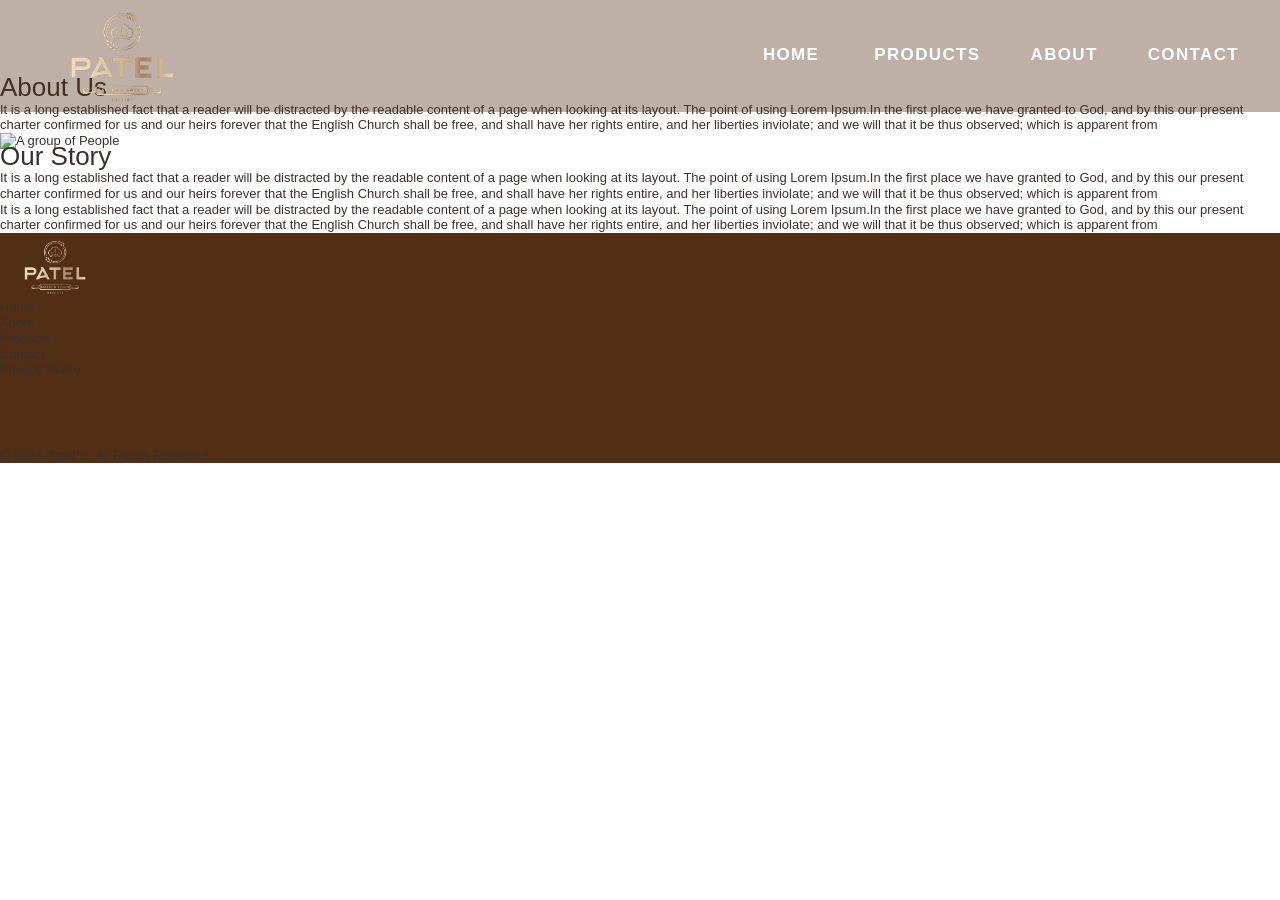
==== commit 0e829ea3: "font-size-fixed" ====
--- a/about.html
+++ b/about.html
@@ -15,9 +15,9 @@
           rel="stylesheet"
         /> -->
       
-    <title>
-
-        Sourdough bread artisan bakery Paris &ndash; patel</title>
+        <title>
+
+            Patel® Bakery</title>
 
     <!-- <meta name="description"
         content="Find all our sourdough breads in our patel artisan bakeries in Paris and London. Order online and have your bread delivered directly to your home."> -->
@@ -32,8 +32,8 @@
         content="Find all our sourdough breads in our Poilâne artisan bakeries in Paris and London. Order online and have your bread delivered directly to your home."> -->
     <!-- <meta name="twitter:card" content="summary_large_image"> -->
     <!-- <meta name="twitter:title" content="Sourdough bread artisan bakery Paris"> -->
-    <!-- <meta name="twitter:description"
-        content="Find all our sourdough breads in our Poilâne artisan bakeries in Paris and London. Order online and have your bread delivered directly to your home."> -->
+    <meta name="description"
+        content="Find all our Bakery needs in our patels bakery. Order online and have your delivered directly to your home."> 
         <link href="https://cdn.jsdelivr.net/npm/tailwindcss@2.2.7/dist/tailwind.min.css" rel="stylesheet">
 
     <script src="./cdn/shop/t/1/assets/global.js"
@@ -182,7 +182,7 @@
                     <span class="l-header__logo u-relative u-reset-font-size" >
                         <img class="patel-logo" src="./assets/patel-logo-main.png" alt="logo" style=" top: 0; left: 0; width: 22rem;">
 
-                        <a href="#" class="u-wrapper-panel">
+                        <a href="/" class="u-wrapper-panel">
                             <span class="u-sr-only">Home</span>
                         </a>
                     </span>
@@ -313,16 +313,12 @@
                     <div class="l-submenu__list | js-e-boutique-level-1">
                         <button
                             class="u-medium u-none--xl u-red u-relative u-pad-b-xs--xl u-pad-b-xxs | js-submenu-wrapper-close">
-                            <span class="l-submenu__back-btn u-reset-font-size">
-
-
-
-
-
-                                <img src="./assets/patel-logo-main.png" alt="logo" style="height: 5rem;">
-
-
-
+                            <span class="l-header__logo u-relative u-reset-font-size" >
+                                <img class="patel-logo" src="./assets/patel-logo-main.png" alt="logo" style=" top: 0; left: 0; width: 22rem;">
+        
+                                <a href="/" class="u-wrapper-panel">
+                                    <span class="u-sr-only">Home</span>
+                                </a>
                             </span>
                             Eshop
                         </button>
@@ -1078,8 +1074,8 @@
         <div class="2xl:container 2xl:mx-auto lg:py-16 lg:px-20 md:py-12 md:px-6 py-9 px-4">
             <div class="flex flex-col lg:flex-row justify-between gap-8">
                 <div class="w-full lg:w-5/12 flex flex-col justify-center">
-                    <h1 class="text-3xl lg:text-4xl font-bold leading-9 text-gray-800 pb-4">About Us</h1>
-                    <p class="font-normal text-base leading-6 text-gray-600">It is a long established fact that a reader will be distracted by the readable content of a page when looking at its layout. The point of using Lorem Ipsum.In the first place we have granted to God, and by this our present charter confirmed for us and our heirs forever that the English Church shall be free, and shall have her rights entire, and her liberties inviolate; and we will that it be thus observed; which is apparent from</p>
+                    <h1 class="text-4xl lg:text-6xl font-bold  text-gray-800 pb-4">About Us</h1>
+                    <p class="text-3xl leading-10 text-gray-600">It is a long established fact that a reader will be distracted by the readable content of a page when looking at its layout. The point of using Lorem Ipsum.In the first place we have granted to God, and by this our present charter confirmed for us and our heirs forever that the English Church shall be free, and shall have her rights entire, and her liberties inviolate; and we will that it be thus observed; which is apparent from</p>
                 </div>
                 <div class="w-full lg:w-8/12">
                     <img class="w-full h-full" src="https://i.ibb.co/FhgPJt8/Rectangle-116.png" alt="A group of People" />
@@ -1088,10 +1084,14 @@
     
             <div class="flex lg:flex-row flex-col justify-between gap-8 pt-12">
                 <div class="w-full lg:w-5/12 flex flex-col justify-center">
-                    <h1 class="text-3xl lg:text-4xl font-bold leading-9 text-gray-800 pb-4">Our Story</h1>
-                    <p class="font-normal text-base leading-6 text-gray-600">It is a long established fact that a reader will be distracted by the readable content of a page when looking at its layout. The point of using Lorem Ipsum.In the first place we have granted to God, and by this our present charter confirmed for us and our heirs forever that the English Church shall be free, and shall have her rights entire, and her liberties inviolate; and we will that it be thus observed; which is apparent from</p>
+                    <h1 class="text-4xl lg:text-6xl font-bold  text-gray-800 pb-4">Our Story</h1>
+                    <p class="text-3xl leading-10 text-gray-600">It is a long established fact that a reader will be distracted by the readable content of a page when looking at its layout. The point of using Lorem Ipsum.In the first place we have granted to God, and by this our present charter confirmed for us and our heirs forever that the English Church shall be free, and shall have her rights entire, and her liberties inviolate; and we will that it be thus observed; which is apparent from</p>
                 </div>
-                <div class="w-full lg:w-8/12 lg:pt-8">
+                <div class="w-full lg:w-5/12 flex flex-col justify-center">
+                    <!-- <h1 class="4ext-3xl lg:text-4xl font-bold  text-gray-800 pb-4">Our Story</h1> -->
+                    <p class="text-3xl leading-10 text-gray-600">It is a long established fact that a reader will be distracted by the readable content of a page when looking at its layout. The point of using Lorem Ipsum.In the first place we have granted to God, and by this our present charter confirmed for us and our heirs forever that the English Church shall be free, and shall have her rights entire, and her liberties inviolate; and we will that it be thus observed; which is apparent from</p>
+                </div>
+                <!-- <div class="w-full lg:w-8/12 lg:pt-8">
                     <div class="grid md:grid-cols-4 sm:grid-cols-2 grid-cols-1 lg:gap-4 shadow-lg rounded-md">
                         <div class="p-4 pb-6 flex justify-center flex-col items-center">
                             <img class="md:block hidden" src="https://i.ibb.co/FYTKDG6/Rectangle-118-2.png" alt="Alexa featured Image" />
@@ -1114,7 +1114,7 @@
                             <p class="font-medium text-xl leading-5 text-gray-800 mt-4">Elijah</p>
                         </div>
                     </div>
-                </div>
+                </div> -->
             </div>
         </div>
     
--- a/cdn/shop/t/1/assets/theme.css
+++ b/cdn/shop/t/1/assets/theme.css
@@ -3610,7 +3610,7 @@
         font-size: 2.8rem;
         line-height: 3.2rem
     }
-   
+
 }
 
 .c-card-edito--blog .c-card-edito__link {
@@ -10424,12 +10424,40 @@
         height: 100%;
         font-size: 25px !important
     }
+
     .patel-logo {
         width: 18rem !important;
         margin-left: -52px;
     }
-    .mb-font{
+
+    .mb-font {
         font-size: 1.3rem !important;
+    }
+
+    .contact_info_sec {
+        display: none !important;
+    }
+
+    .contact_field {
+        padding: 1rem !important;
+        font-size: 35px !important;
+    }
+
+    /* .contact_field p {
+        font-size: 28px !important;
+    } */
+   
+    .u-marg-t-xs{
+        margin-top: 1.2rem !important;
+    }
+    .l-nav__second{
+        margin-left: 2rem !important;
+    }
+    .mbText{
+        font-size: 1.2rem !important;
+    }
+    .mbHide{
+        display: block !important;
     }
 
 }
@@ -10459,6 +10487,4 @@
 
 .main-blog .c-pagination .c-nav-slider__arrow {
     margin-top: 0 !important
-}
-
-
+}
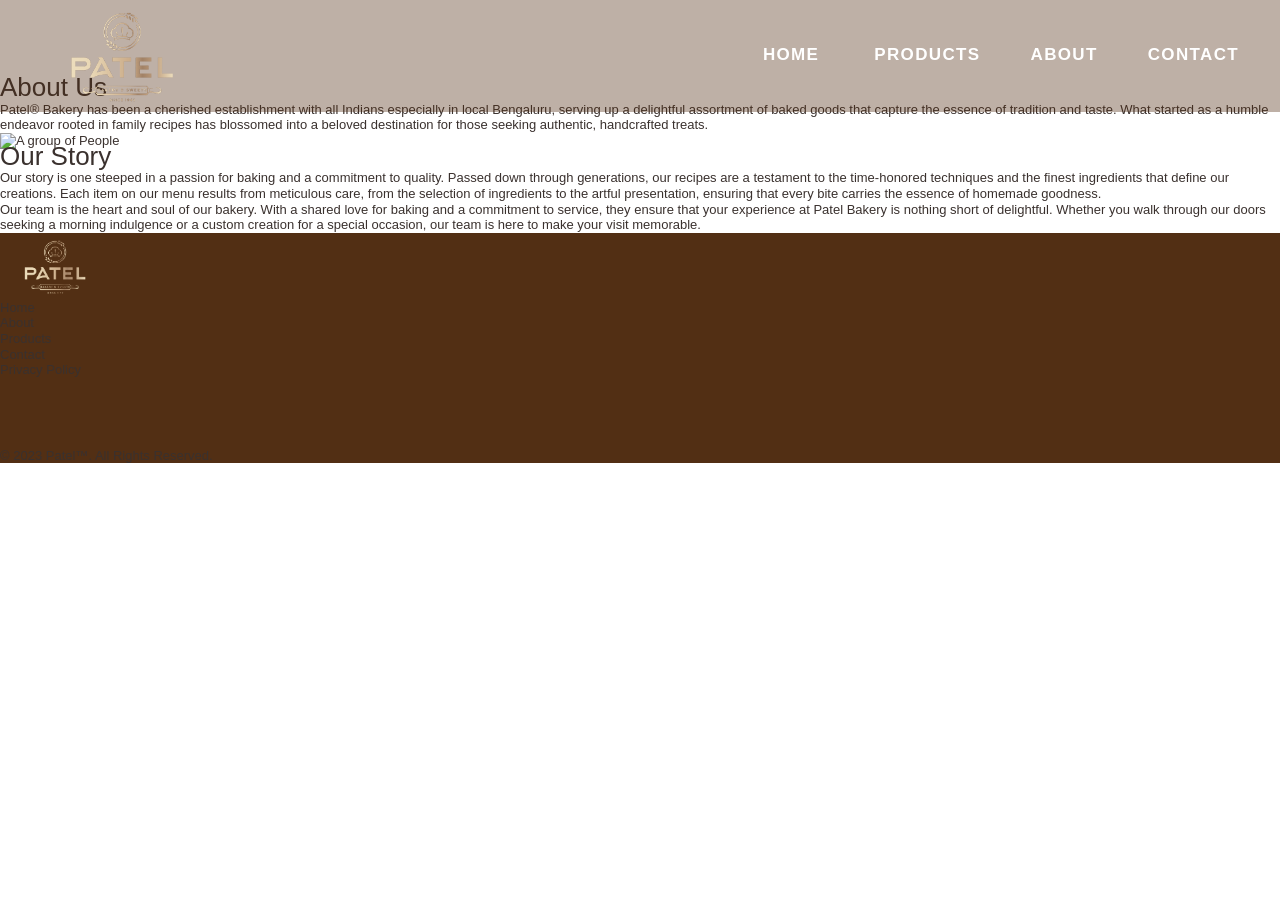
==== commit 29c44eba: "home-content-updated" ====
--- a/about.html
+++ b/about.html
@@ -512,7 +512,7 @@
 
 
                             </span>
-                            Nourrir by patel Poilâne
+                            Nourrir by Patel®
                         </button>
                         <ul role="navigation">
                             <li class="js-submenu-item"><a href="/en/blogs/blog/tagged/cuisiner"
@@ -1075,7 +1075,7 @@
             <div class="flex flex-col lg:flex-row justify-between gap-8">
                 <div class="w-full lg:w-5/12 flex flex-col justify-center">
                     <h1 class="text-4xl lg:text-6xl font-bold  text-gray-800 pb-4">About Us</h1>
-                    <p class="text-3xl leading-10 text-gray-600">It is a long established fact that a reader will be distracted by the readable content of a page when looking at its layout. The point of using Lorem Ipsum.In the first place we have granted to God, and by this our present charter confirmed for us and our heirs forever that the English Church shall be free, and shall have her rights entire, and her liberties inviolate; and we will that it be thus observed; which is apparent from</p>
+                    <p class="text-3xl leading-10 text-gray-600">Patel® Bakery has been a cherished establishment with all Indians especially in local Bengaluru, serving up a delightful assortment of baked goods that capture the essence of tradition and taste. What started as a humble endeavor rooted in family recipes has blossomed into a beloved destination for those seeking authentic, handcrafted treats.</p>
                 </div>
                 <div class="w-full lg:w-8/12">
                     <img class="w-full h-full" src="https://i.ibb.co/FhgPJt8/Rectangle-116.png" alt="A group of People" />
@@ -1085,11 +1085,11 @@
             <div class="flex lg:flex-row flex-col justify-between gap-8 pt-12">
                 <div class="w-full lg:w-5/12 flex flex-col justify-center">
                     <h1 class="text-4xl lg:text-6xl font-bold  text-gray-800 pb-4">Our Story</h1>
-                    <p class="text-3xl leading-10 text-gray-600">It is a long established fact that a reader will be distracted by the readable content of a page when looking at its layout. The point of using Lorem Ipsum.In the first place we have granted to God, and by this our present charter confirmed for us and our heirs forever that the English Church shall be free, and shall have her rights entire, and her liberties inviolate; and we will that it be thus observed; which is apparent from</p>
+                    <p class="text-3xl leading-10 text-gray-600">Our story is one steeped in a passion for baking and a commitment to quality. Passed down through generations, our recipes are a testament to the time-honored techniques and the finest ingredients that define our creations. Each item on our menu results from meticulous care, from the selection of ingredients to the artful presentation, ensuring that every bite carries the essence of homemade goodness.</p>
                 </div>
                 <div class="w-full lg:w-5/12 flex flex-col justify-center">
                     <!-- <h1 class="4ext-3xl lg:text-4xl font-bold  text-gray-800 pb-4">Our Story</h1> -->
-                    <p class="text-3xl leading-10 text-gray-600">It is a long established fact that a reader will be distracted by the readable content of a page when looking at its layout. The point of using Lorem Ipsum.In the first place we have granted to God, and by this our present charter confirmed for us and our heirs forever that the English Church shall be free, and shall have her rights entire, and her liberties inviolate; and we will that it be thus observed; which is apparent from</p>
+                    <p class="text-3xl leading-10 text-gray-600">Our team is the heart and soul of our bakery. With a shared love for baking and a commitment to service, they ensure that your experience at Patel Bakery is nothing short of delightful. Whether you walk through our doors seeking a morning indulgence or a custom creation for a special occasion, our team is here to make your visit memorable.</p>
                 </div>
                 <!-- <div class="w-full lg:w-8/12 lg:pt-8">
                     <div class="grid md:grid-cols-4 sm:grid-cols-2 grid-cols-1 lg:gap-4 shadow-lg rounded-md">
